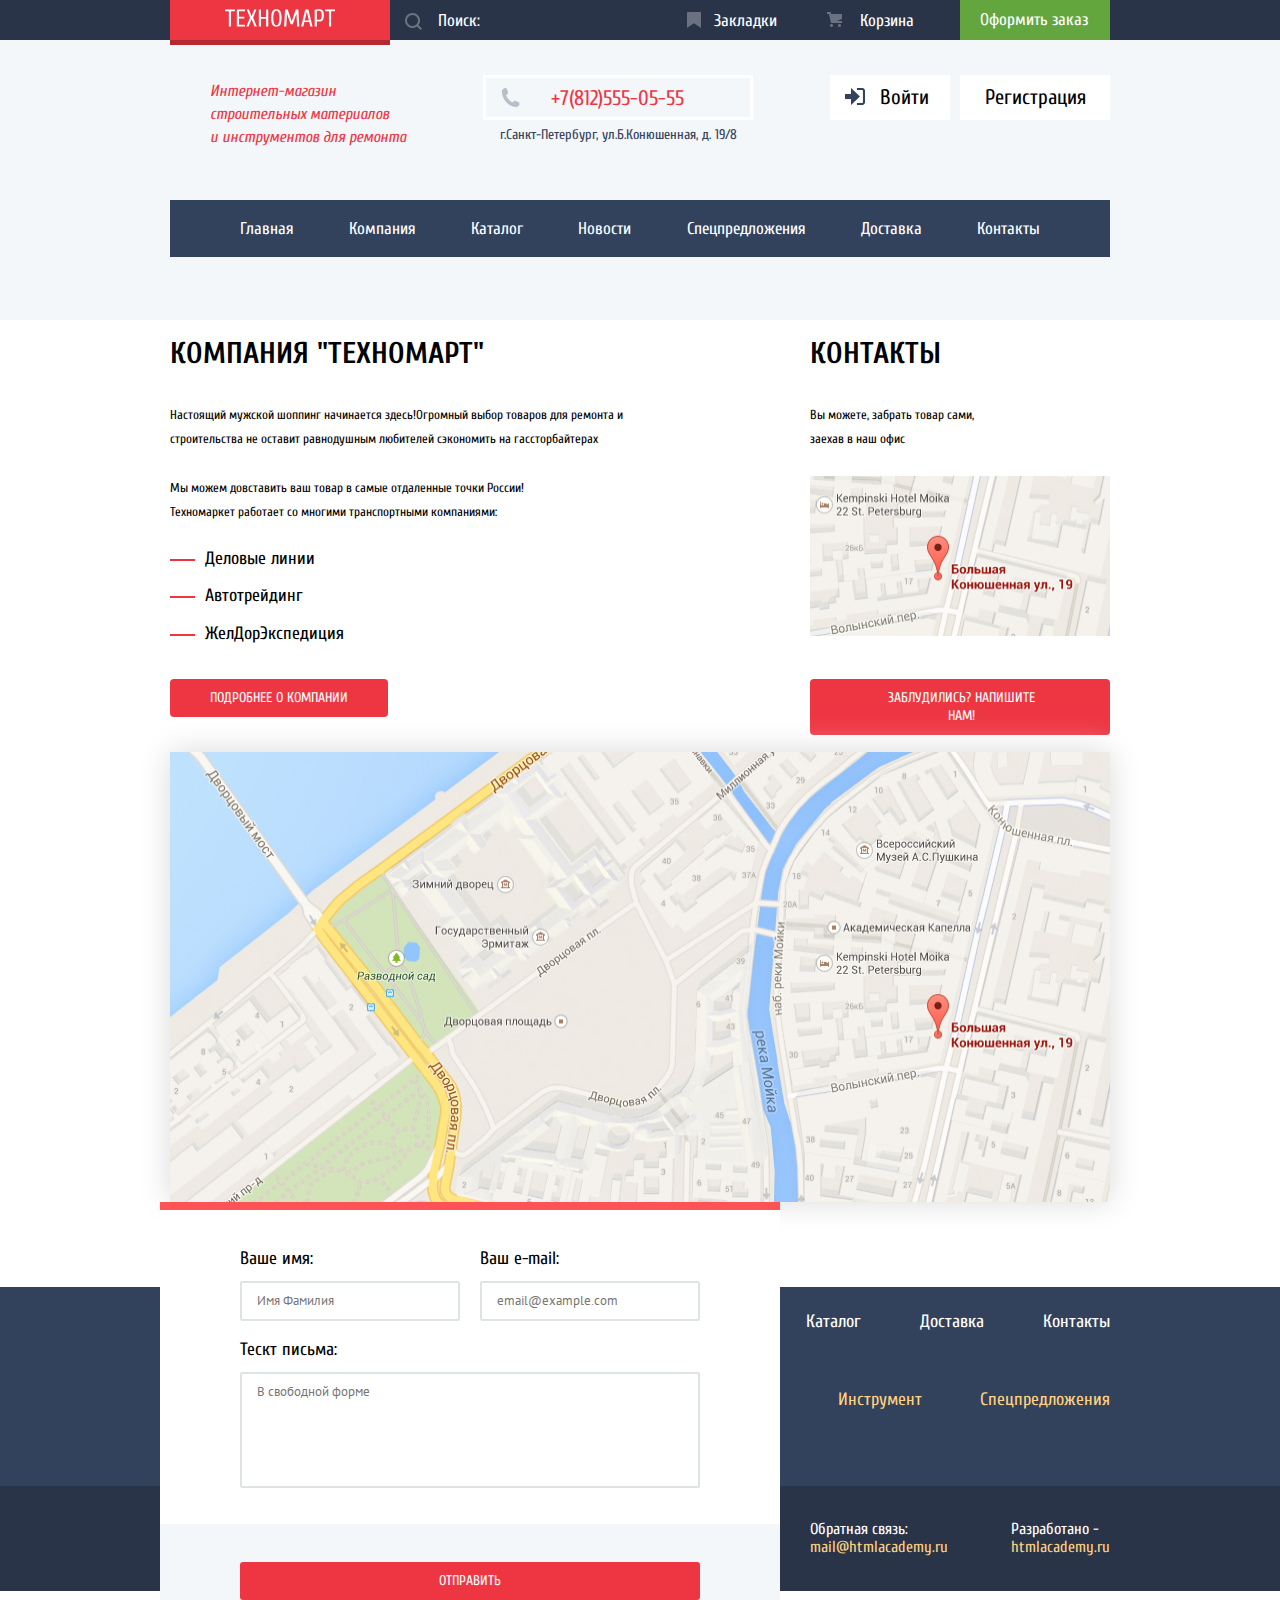
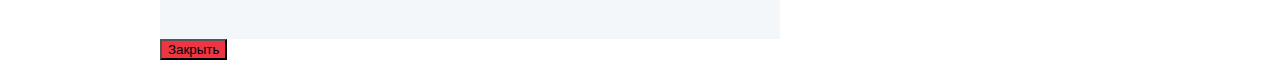
==== index.html @ 5f133a70 "выполнил HW#7" ====
<!DOCTYPE html>
<html lang="ru">
  <head>
    <meta charset="utf-8">
    <title>HTML Academy: Техномарт</title>
    <link href="https://fonts.googleapis.com/css?family=Cuprum:400,700&amp;subset=cyrillic" rel="stylesheet">
    <link href="https://fonts.googleapis.com/css?family=PT+Sans:400,700&amp;subset=cyrillic" rel="stylesheet">
    <link rel="stylesheet" href="css/style.css">
  </head>
  <body>
    <header class="main-header">
      <div class="main-panel-block">
      <div class="main-panel-container">
        <div class="logo-part">
            <a class="button button_logo" href="index.html">
                <img src="img/logo-technomart.svg" width="110" height="20" alt="Логотип"></a>
          <div class="main-search"><p class="search-main">Поиск:</p></div>
        </div>  
        
        <ul class="main-panel" >
          <li><div class="main-markers"><a class="markers-link" href="markers.html"> Закладки </a></div></li>
          <li ><div class="main-basket"> <a class="basket-link" href="basket.html"> Корзина </a></div></li>
          <li ><a class="button_order"  href="order.html"> Оформить заказ</a></li>
        </ul>
        </div>
      </div>
      <div class="container" style="border-bottom: 1px solid transparent;">
      <div class="main-info-block">
       <ul class="main-info">
        <li class="main-description">
          <p>
            Интернет-магазин<br>
            строительных материалов<br>
            и инструментов для ремонта
          </p>
        </li>
        <li class="contacts">
          <div class="phone">
            <a class="link-phone" href="tel:+7 (812) 555-05-55" >+7(812)555-05-55</a>
          </div>
          <p class="adress">
           г.Санкт-Петербург, ул.Б.Конюшенная, д. 19/8
          </p>
        </li>
        <li>
         <div class="user-action">
          <div class="login-icon"><a class="login-link" href="login.html">Войти</a></div>
          <div class="registration-icon"><a class="registration-link" href="registration.html">Регистрация</a></div>
         </div>  
        </li>
       </ul>
      </div>
      <nav class="main-navigation">
        <ul class="site-navigation">
          <li><a href="index.html">Главная</a></li>
          <li><a href="company.html">Компания</a></li>
          <li><a href="catalog.html">Каталог</a></li>
          <li><a href="news.html">Новости</a></li>
          <li><a href="offers.html">Спецпредложения</a></li>
          <li><a href="delivery.html">Доставка</a></li>
          <li><a href="contacts.html">Контакты</a></li>
        </ul>
     </nav>
    </div>
   </header>
    <main class="">
     <section class="container-about">
      <section class="aboutcompany">
        <h2 class="headline">Компания "Техномарт"</h2>
        <p class="description">Настоящий мужской шоппинг начинается здесь!Огромный выбор товаров для ремонта и строительства не оставит равнодушным любителей сэкономить на гассторбайтерах</p>
        <p class="description">Мы можем довставить ваш товар в самые отдаленные точки России!<br>
        Техномаркет работает со многими транспортными компаниями:</p>
        <ul class="company-list">
          <li>Деловые линии</li>
          <li>Автотрейдинг</li>
          <li>ЖелДорЭкспедиция</li>
        </ul>
        <a class="button button_more" href="company.html">Подробнее о компании</a>
      </section>
      <section class="office-adress">
        <h2 class="headline">Контакты</h2>
        <p class="description">Вы можете, забрать товар сами,<br>
        заехав в наш офис</p>
        <img width="300" height="160" src="img/map.jpg">
        <a class="button button_feedback" href="#"> Заблудились? Напишите нам!</a>
      </section>
    </section>
    <section class="modal-map">
      <div class="container shadow">
      <h2 class="visually-hidden">
        Как до нас добраться
      </h2>
      <p>
        <img width="940" height="450" src="img/mappopup.jpg" alt="Офис компании по адресу ул. Большая Конюшенная 19/8, Санкт-Петербург">
      </p>
      <button class="modal-close" type="button">
        Закрыть
      </button>
      </div>
    </section>
    <section class="modal-message container">
      <div class="container-modal">
        <h2 class="visually-hidden">
            Напишите письмо
          </h2>
     <form class="message-form" action="#" method="post">
      <p class="message-item">
        <label class="" for="user-name">Ваше имя:</label>
        <input class="user-name-input" id="user-name" type="text" name="name" placeholder="Имя Фамилия">
      </p>
      <p class="message-item">
        <label class="" for="user-mail">Ваш e-mail:</label>
        <input class="user-mail-input" id="user-mail" type="text" name="text" placeholder="email@example.com">
      </p>
      <p class="message-item-long" >
        <label class="" for="message-content">Тескт письма:</label>
        <input class="user-text-input" id="message-content" type="text" name="text" placeholder="В свободной форме">
      </p>
    </form>
    </div>
    <div class="message-sent">
      <button class="message-sent-button" type="submit">
        Отправить
      </button>
    </div>
      <button class="modal-close" type="button">
        Закрыть
      </button>
  </section>
    </main>
    <footer class="main-footer">
      <section class="links">
        <div class="container">
         <div class="links-top">
            <a class="button button_logo_footer" href="index.html">
                <img src="img/logo-technomart.svg" width="140" height="23" alt="Логотип"></a>
          
           <ul class="footer-navigation">
           <li><a href="company.html">Компания</a></li>
           <li><a href="news.html">Новости</a></li>
           <li><a href="catalog.html">Каталог</a></li>
           <li><a href="delivery.html">Доставка</a></li>
           <li><a href="contacts.html">Контакты</a></li>
           </ul>
         </div>
        <div class="links-bottom">
         <div class="footer-contacts">
            г. Санкт-Петербург, Б. Конюшенная, д. 19/8<br>
            +7(812)555-05-55 
         </div>
         <ul class="footer-navigation-yellow">
          <li><a href="materials.html">Материалы</a></li>
          <li><a href="equipment.html">Техника</a></li>
          <li><a href="tool.html">Инструмент</a></li>
          <li><a href="offers.html">Спецпредложения</a></li>
         </ul>
         </div>
       </div>
      </section>
      <div class="info">
       <div class="container-info">
        <p class="copyright">
        ©2010-2019 Компания "Техномаркет"<br>
        Все права защищены
        </p>
        <div class="footer-social">
         <ul>
            <li><a class="social-button" href="#"><span class="visually-hidden">Вконтакте</span><svg xmlns="http://www.w3.org/2000/svg" width="27" height="15" viewBox="0 0 26.14 14.91">
              <path d="M26 13.47l-.09-.17a13.55 13.55 0 0 0-2.6-3q-.87-.83-1.1-1.12A1 1 0 0 1 22 8a10.27 10.27 0 0 1 1.22-1.78l.88-1.16q2.35-3.13 2-4L26 .94a.8.8 0 0 0-.4-.22 2.14 2.14 0 0 0-.87 0h-3.92a.51.51 0 0 0-.27 0h-.3a.6.6 0 0 0-.15.14.93.93 0 0 0-.14.24 22.22 22.22 0 0 1-1.46 3.06q-.5.84-.93 1.46a7 7 0 0 1-.71.91 4.94 4.94 0 0 1-.52.47q-.23.18-.35.15l-.23-.05a.9.9 0 0 1-.31-.33 1.49 1.49 0 0 1-.16-.53v-.55-.65-.57-1.12-1-.75a3.14 3.14 0 0 0 0-.62 2.12 2.12 0 0 0-.14-.44.73.73 0 0 0-.28-.33 1.57 1.57 0 0 0-.46-.18A9 9 0 0 0 12.57 0a8.93 8.93 0 0 0-3.25.33 1.83 1.83 0 0 0-.52.41q-.25.3-.07.33a1.67 1.67 0 0 1 1.16.59l.08.16a2.6 2.6 0 0 1 .19.63 6.32 6.32 0 0 1 .12 1 10.59 10.59 0 0 1 0 1.7q-.07.71-.13 1.1a2.21 2.21 0 0 1-.18.64 2.69 2.69 0 0 1-.16.3l-.07.07a1 1 0 0 1-.37.07.86.86 0 0 1-.46-.19 3.27 3.27 0 0 1-.56-.52 7 7 0 0 1-.66-.93q-.37-.6-.76-1.42l-.22-.39q-.2-.38-.56-1.11t-.62-1.43A.9.9 0 0 0 5.2.9h-.07a.93.93 0 0 0-.22-.16A1.44 1.44 0 0 0 4.6.65L.87.68A1 1 0 0 0 .1.94L0 1a.44.44 0 0 0 0 .22 1.08 1.08 0 0 0 .08.37Q.9 3.53 1.86 5.31t1.66 2.87Q4.23 9.27 5 10.24t1 1.24l.37.41.34.33a8.06 8.06 0 0 0 1 .78 16.34 16.34 0 0 0 1.4.9 7.6 7.6 0 0 0 1.79.72 6.19 6.19 0 0 0 2 .22h1.57a1.08 1.08 0 0 0 .72-.3l.05-.07a.9.9 0 0 0 .1-.25 1.38 1.38 0 0 0 0-.37 4.48 4.48 0 0 1 .09-1.05 2.77 2.77 0 0 1 .23-.71 1.74 1.74 0 0 1 .29-.4 1.19 1.19 0 0 1 .23-.2h.11a.86.86 0 0 1 .77.21 4.52 4.52 0 0 1 .83.79q.39.47.93 1.05a6.41 6.41 0 0 0 1 .87l.27.16a3.31 3.31 0 0 0 .71.3 1.53 1.53 0 0 0 .76.07l3.48-.05a1.58 1.58 0 0 0 .8-.17.68.68 0 0 0 .34-.37 1.06 1.06 0 0 0 0-.46 1.71 1.71 0 0 0-.1-.36z" fill="#fff">
              </path>
            </svg></a></li>
            <li><a class="social-button" href="#"><span class="visually-hidden">Фейсбук</span>
              <svg xmlns="http://www.w3.org/2000/svg" width="19" height="22" viewBox="0 0 10.15 21.74">
                <path d="M3.34 1.12A4.77 4.77 0 0 1 6.53 0h3.61v3.81H7.81a1.07 1.07 0 0 0-1.09.83v2.55h3.42c-.08 1.23-.24 2.45-.41 3.67h-3v10.87H2.21V10.86H0V7.21h2.19V3.66a3.83 3.83 0 0 1 1.15-2.54z" fill="#fff">
                </path>
              </svg></a></li>
            <li><a class="social-button" href="#"><span class="visually-hidden">Инстаграм</span>
              <svg xmlns="http://www.w3.org/2000/svg" width="20" height="20" viewBox="0 0 20 20">
              <path d="M18 0H2a2 2 0 0 0-2 2v16a2 2 0 0 0 2 2h16a2 2 0 0 0 2-2V2a2 2 0 0 0-2-2zm-8 6a4 4 0 1 1-4 4 4 4 0 0 1 4-4zM2.5 18a.47.47 0 0 1-.5-.5V9h2.1a3.4 3.4 0 0 0-.1 1 6 6 0 1 0 12 0 3.4 3.4 0 0 0-.1-1H18v8.5a.47.47 0 0 1-.5.5zM18 4.5a.47.47 0 0 1-.5.5h-2a.47.47 0 0 1-.5-.5v-2a.47.47 0 0 1 .5-.5h2a.47.47 0 0 1 .5.5z" fill="#fff">
             </path>
              </svg></a></li>
         </ul>
        </div>
        <div class="footer-fedback">
        <p class="footer-developer">
        Обратная связь:<br> 
        <a class="message-link" href="https://mail@htmlacademy.ru"> mail@htmlacademy.ru</a>
        </p>
        <p class="footer-developer">
        Разработано -<br> 
        <a class="developer-link" href="https://htmlacademy.ru/intensive/htmlcss"> htmlacademy.ru</a>
        </p>
        </div>
      </div>
    </div>
   </footer>  
 </body>
</html>
---- css/style.css ----
body { 
  margin: 0;
  font-family: "Cuprum", Arial, sans-serif;
  font-size: 17px;
  line-height: 17px;
  }
a {
  text-decoration: none;
  color: white;
}
.visually-hidden:not(:focus):not(:active),
input[type="checkbox"].visually-hidden,
input[type="radio"].visually-hidden {
  position: absolute;
  width: 1px;
  height: 1px;
  margin: -1px;
  border: 0;
  padding: 0;
  white-space: nowrap;
  clip-path: inset(100%);
  clip: rect(0 0 0 0);
  overflow: hidden;
}
.main-header {
  background-color: #f4f7f9;
  min-height: 320px;
}
.main-header-catalog {
  background-color: #f2f6f8;
}
.main-panel-block {
  height: 40px;
}

.main-panel-container {
  width: 940px;
  margin: 0 auto;
  display: flex;
  flex-direction: row;
  justify-content: space-between;
  padding: 0px;
}
.logo-part {
  display: flex;
  flex-direction: row;
  justify-content: space-between;
  margin-top: 0px; 
  padding-top: 0px;
}
.main-panel {
  width: 460px;
  display: flex;
  flex-direction: row;
  justify-content: space-between; 
  align-items: center;
  margin-top: 0px; 
  margin-bottom: 0px;
}
.main-search {
  width: 100px;
  height: 40px;
  align-items: center;
  text-align: center;
  color: #ffffff;
  display: flex;
}
.search-main{
  padding-left: 48px;
  position: relative;
}
.search-main::before {
  content: "";
  position: absolute;
  top: 1px;
  left: 15px;
  width: 20px;
  height: 20px;
  background-image: url("../img/icon-search.png");
  background-repeat: no-repeat;
  background-position: 0 0;
  opacity: 0.3;
}
.search-main:hover::before{
  opacity: 1;
}
.search-main:focus::before{
  opacity: 0.5;
}
.main-markers {
  width: 150px;
}
.markers-link {
  vertical-align: middle;
  padding-left: 64px;
  color: #ffffff;
  position: relative;
}
.markers-link::before {
  content: "";
  position: absolute;
  top: 1px;
  left: 37px;
  width: 16px;
  height: 16px;
  background-image: url("../img/icon-bookmark.png");
  background-repeat: no-repeat;
  background-position: 0 0;
  opacity: 0.3;
}
.markers-link:hover::before{
  opacity: 1;
}
.markers-link:focus::before{
  opacity: 0.5;
}
.main-basket{
  width: 160px;
}
.basket-link {
  vertical-align: middle;
  color: #ffffff;
  padding-left: 60px;
  position: relative;
}
.basket-link::before{
  content: "";
  position: absolute;
  top: 1px;
  left: 27px;
  width: 19px;
  height: 19px;
  background-image: url("../img/basket-icon.png");
  background-repeat: no-repeat;
  background-position: 0 0;
  opacity: 0.3;
}
.basket-link:hover::before{
  opacity: 1;
}
.basket-link:focus::before{
  opacity: 0.5;
}
.container {
  width: 940px;
  margin: 0 auto;
 }
.container-about {
  width: 940px;
  margin: 0 auto;
  display: flex;
  flex-direction: row;
  justify-content: space-between;
}
.container-info {
  width: 940px;
  margin: 0 auto;
  display: flex;
  flex-direction: row;
  justify-content: space-between;
  align-items: center;
}
.footer-fedback {
  width: 300px;
  display: flex;
  flex-direction: row;
  justify-content: space-between;
}
.main-description {
  font-size: 16px;
  line-height: 23px;
  font-style: italic;
  color: #ee3644;
} 
.main-description p {
  margin-top: 5px;
  margin-bottom: 0px;
}
.phone {
  height: 39px;
  width: 264px;
  border: 3px solid #ffffff;
  margin: 0px;
  display: flex;
}
.link-phone {
  color: #ee3644;
  font-size: 21px;
  line-height: 21px;
  position: relative;
  padding-top: 10px;
  padding-left: 65px;
}
.link-phone::before {
  content: "";
  position: absolute;
  top: 10px;
  left: 15px;
  width: 20px;
  height: 20px;
  background-image: url("../img/icon-phone.png");
  background-repeat: no-repeat;
  background-position: 0 0;
  } 
.contacts {
  height: 70px;
  display: flex;
  flex-direction: column;
  justify-content: space-between; 
}
.adress {
  font-size: 14px;
  line-height: 21px;
  color: #32425c;
  margin: 0px;
  text-align: center;
}
.main-panel {
  list-style: none;
  padding-left: 0px;
  height: 40px;
}
.main-info-block {
  display: flex;
  height: 160px; 
}
.main-info {
  list-style: none;
  width: 940px;
  display: flex;
  flex-direction: row;
  margin-top: 35px;
  justify-content: space-between;
  align-items: flex-start;
  margin-bottom: 0px;
}
.user-action {
  width: 280px;
  display: flex;
  flex-direction: row;
  justify-content: space-between;
  align-items: center;
}
.login-icon {
  background-color: white;
  width: 120px;
  height: 45px;
  display: flex;
  align-items: center;
}
.login-link { 
  font-size: 21px;
  line-height: 21px;
  color: #000000;
  padding-left: 50px;
  position: relative;
}
.login-link::before {
  content: "";
  position: absolute;
  top: 1px;
  left: 15px;
  width: 23px;
  height: 20px;
  background-image: url("../img/icon-login.png");
  background-repeat: no-repeat;
  background-position: 0 0;
}
.login-link:hover::before{
  opacity: 1;
}
.login-link:focus::before{
  opacity: 0.3;
}
.registration-icon {
  background-color: white;
  width: 150px;
  height: 45px;
  display: flex;
}
.registration-link { 
  font-size: 21px;
  line-height: 21px;
  color: #000000;
  margin: auto;
}
.profile-icon {
  background-color: white;
  width: 300px;
  height: 45px;
  display: flex;
}
.profile-link { 
  font-size: 21px;
  line-height: 21px;
  color: #000000;
  padding-left: 46px;
  padding-top: 14px;
  padding-bottom: 16px;
  position: relative;
}
.profile-link::before {
  content: "";
  position: absolute;
  top: 15px;
  left: 14px;
  width: 20px;
  height: 18px;
  background-image: url("../img/icon-user.png");
  background-repeat: no-repeat;
  background-position: 0 0;
  opacity: 0.4;
}
.profile-link:hover::before{
  opacity: 1;
}
.profile-link:focus::before{
  opacity: 0.3;
}
.profile-link::after {
  content: "";
  position: absolute;
  top: 15px;
  left: 270px;
  width: 20px;
  height: 17px;
  background-image: url("../img/icon-logout.png");
  background-repeat: no-repeat;
  background-position: 0 0;
  opacity: 0.4;
}
.profile-link:hover::after{
  opacity: 1;
}
.profile-link:focus::after{
  opacity: 0.3;
}
.order-private {
  width: 245px;
  list-style: none;
  display: flex;
  flex-direction: row;
  justify-content: space-around;
  padding-left: 0px;
}
.mygoods-link { 
  font-size: 16px;
  line-height: 18px;
  color: #32425c;
  text-decoration: underline;
}
.mygoods-link:hover {
  color: #ee3643;
}
.mygoods-link:focus{
  color: #dde2e5;
}
.private {
  list-style: none;
}
.private-link { 
  font-size: 16px;
  line-height: 18px;
  color: #32425c;
  text-decoration: underline;
}
.private-link:hover {
  color: #ee3643;
}
.private-link:focus {
  color: #dde2e5;
}
.user-navigation {
  list-style: none;
  height: 70px;
  display: flex;
  flex-direction: column;
  justify-content: space-between;
} 
.main-navigation {
  width: 940px;
  margin: 0 auto;
}
.site-navigation {
  list-style: none;
  background-color: #32425c;
  display: flex;
  flex-direction: row;
  justify-content: space-between;
  padding-left: 50px;
  padding-right: 50px;
  align-items: center;
  margin-top: 0px;
  margin-bottom: 0px;
}
.site-navigation a {
  display: inline-block;
  padding: 20px;
}
.site-navigation a:hover {
  background-color: #293449;
}
.site-navigation a:focus {
  background-color: #1d2739;
}
.main-panel-block {
  background-color: #293449;
}
.aboutcompany {
  width: 540px;
}
.office-adress {
  width: 300px;
}
.button {
  margin:auto;
}
.main-footer {
  background-color: #32425c;
  color: #ffffff;
  margin-top: 85px;
}
.info {
  min-height: 105px;
  display: flex;
  flex-direction: row;
  justify-content: space-between;
  align-items: center;
}
.links-top {
  display: flex;
  flex-direction: row;
  justify-content: space-between;
  margin-bottom: 30px;
  align-items: center;
}
.links-bottom {
  display: flex;
  flex-direction: row;
  justify-content: space-between;
  min-height: 98px;
}
.footer-contacts {
  color: #ffffff;
  margin-top: 0px;
  margin-bottom: 0px;
  font-size: 18px;
  line-height: 24px;
}
.footer-navigation {
  width: 550px;
  font-size: 18px;
  line-height: 24px;
  display: flex;
  flex-direction: row;
  justify-content: space-between;
  margin: 0px;
  padding: 0px;
}
.footer-navigation-yellow {
  width: 525px;
  font-size: 18px;
  line-height: 24px;
  display: flex;
  flex-direction: row;
  justify-content: space-between;
  margin: 0px;
  padding: 0px;
}
.footer-navigation-yellow a {
  color: #ffd180;
}
.info {
  font-size: 16px;
  line-height: 18px;
  background-color: #293449;
}
.copyright{}
.footer-social ul {
  list-style: none;
  display: flex;
  flex-wrap: wrap;
  justify-content: space-between;
  width: 132px;
}
.social-button {
  display:flex;
  align-items: center;
  justify-content: center;
  width: 41px;
  height: 41px;
  border-radius: 50%;
  background-color: #212a3a;
}
.social-button:hover,
.social-button:focus {
  background-color:#ee3643;
}
.goods-list {
  list-style: none;
}
.headline {
  font-size: 30px;
  line-height: 18px;
  text-transform: uppercase;
}
.description {
  font-size: 13px;
  line-height: 24px;
  padding-right: 50px;
  margin-bottom: 25px;
  margin-top: 0px;
}
.headline {
  margin-bottom: 40px;
}
.company-list {
  height: 95px;
  font-size: 18px;
  line-height: 20px;
  font-family: "Cuprum", Arial, sans-serif;
  margin-top: 0px;
  margin-left: 0px;
  margin-bottom: 35px;
  display: flex;
  flex-direction: column;
  justify-content: space-between;
  padding-left: 0px;
}
.company-list li{
  padding-left: 35px;
  position: relative;
}
.company-list li::before {
  content: "";
  position: absolute;
  top: 10px;
  left: 0px;
  width: 25px;
  height: 2px;
  background-image: url("../img/hyphen.png");
  background-repeat: no-repeat;
  background-position: 0 0;
}
.message-link {
  color: #ffd180;
}
.developer-link {
  color: #ffd180;
}
.profile {
}
.puncher-name { 
  font-family: "PT Sans", Arial, sans-serif;
  font-size: 18px;
  font-weight: bold;
  line-height: 20px;
  color: #000000;
}
.old-list-item-price {
  font-family: "PT Sans", Arial, sans-serif;
  font-size: 17px;
  line-height: 18px;
  color: #999999;
}
.new-list-item-price {
  font-family: "PT Sans", Arial, sans-serif;
  font-size: 17px;
  line-height: 18px;
  color: #999999;
}
.breadcrumbs {
  font-family: "PT Sans", Arial, sans-serif;
  font-size: 13px;
  line-height: 18px;
  text-transform: uppercase;
  display: flex;
  justify-content: space-between;
  align-items: center;
  width: 360px;
  height: 60px;
  padding-left: 0px;
  margin-top: 0px;
  margin-bottom: 0px;
}
.breadcrumbs li {
  position: relative;
}
.breadcrumbs li::after {
  content: "";
  position: absolute;
  top: 2px;
  right: -20px;
  width: 8px;
  height: 12px;
  background-image: url("../img/icon-right-small.png");
  background-repeat: no-repeat;
  background-position: 0 0;
}
.breadcrumbs li:last-child::after {
  content: none;  
}
.breadcrumbs li:first-child{
 width: 15px;
 height: 15px;
 margin-right: 0px;
}
.home-page{
  font-size: 0px;
}
.home-page::before{
  content: "";
  position: absolute;
  top: 0px;
  left: 0px;
  width: 15px;
  height: 15px;
  background-image: url("../img/icon-home.png");
  background-repeat: no-repeat;
  background-position: 0 0;
}
.catalog-link {
  color: #000000;
}  

.tool-link,
.breadcrumbs-current {
  color: #000000;
}
.page-title {
  width: 910px;
  font-size: 30px;
  line-height: 30px;
  color: #32425c;
  background-color: #f2f6f8;
  text-transform: uppercase;
  margin-top: 0px;
  margin-bottom: 0px;
  padding-left: 30px;
  padding-top: 30px;
  padding-bottom: 30px;
}
.catalog-main {
  width: 940px;
  margin: 0 auto;
  display: flex;
  justify-content: space-between;
}
.filters {
  width: 220px;
}
.catalog-items {
  width: 700px;
  display: flex;
  flex-wrap: wrap;
  justify-content: space-between;
  margin: 20px auto;
}
.catalog-item {
  position: relative;
  display: inline-block;
  width: 218px;
  margin-right: 20px;
  margin-bottom: 20px;
  line-height: 20px;
  font-weight: bold;
  text-align: center;
  border: 1px solid #ccc;
}
.catalog-item:nth-child(3n) {
  margin-right: 0;
}
.catalog-items {
  font-size: 0;
}
.catalog-item {
  font-size: 16px;
}
.flag {
  position: absolute;
  top: -1px;
  right: -1px;
  width: 60px;
  height: 60px;
  text-indent: -1000px;
  overflow: hidden;
  z-index: 20;
}
.flag-new {
  background: url("../img/new_flag.png") no-repeat 0 0;
}
.actions {
  position: absolute;
  top: 0;
  left: 0;
  width: 218px;
  height: 88px;
  padding: 40px 0;
  background-color: rgba(255,255,255,0.9);
  z-index: 10;
}
.actions .buy,
.actions .bookmark {
  display: block;
  width: 129px;
  margin: 0 auto;
  margin-bottom: 7px;
  padding: 7px 0;
  background-color: #63a63e;
  border: 3px solid #63a63e;
  border-bottom-color: #367315;
  border-radius:3px;
  color: white;
  font-size: 14px;
  font-weight: normal;
  font-family: "Cuprum", sans-serif;
  line-height: 18px;
  text-decoration: none;
  text-transform: uppercase;
}
.actions .bookmark {
  color: #32425c;
  background: white;
  border-bottom-color: #63a63e;
}
.catalog-item .actions {
  display: none;
}
.catalog-item:hover .actions{
  display: block;
}
.image {
  width: 218px;
  height: 168px;
}
.image img {
  max-width: 100%;
}
.title {
  min-height: 40px;
  padding: 0 25px;
  margin-top: 10px;
  margin-bottom: 15px; 
  font-size: 18px; 
  font-family: "PT Sans",Arial, sans-serif;
  line-height: 20px; 
}
.discount {
  min-height: 20px;
  margin-top: 15px;
  margin-bottom: 10px;
  color: #999;
  text-decoration: line-through;
  font-size: 17px; 
  font-family: "PT Sans",Arial, sans-serif;
  line-height: 18px; 
}
.price {
  position: relative;
  width: 80px;
  margin: 10px auto;
  margin-bottom: 20px;
  padding: 10px 30px;
  color: white;
  background: #ee3643;
  border-radius: 3px;
  font-size: 17px; 
  font-family: "PT Sans",Arial, sans-serif;
  line-height: 18px; 
}
.price:after {
  content: "";
  position: absolute;
  top: 0;
  right: -20px;
  width: 0;
  height: 0;
  border: 19px solid white;
  border-left-color: #ee3643;
}
.list-item h3 {
  margin-top: 0px;
  margin-bottom: 0px;
}
.list-item p {
  margin-top: 0px;
  margin-bottom: 0px;
}
.list-item-new {
  width: 220px;
  height: 320px;
  border: 1px solid  #e5e5e5;
  margin-bottom: 20px;
  display: flex;
  flex-direction: column;
  justify-content: space-between;
  align-items: center;
}
.list-item-new h3 {
  margin-top: 0px;
  margin-bottom: 0px;
}
.list-item-new p {
  margin-top: 0px;
  margin-bottom: 0px;
}
.main-info, 
.user-action,
.site-navigation,
.footer-navigation,
.footer-navigation-yellow,
.footer-social-list,
.main-panel,
.profile-link,
.breadcrumbs li,
.company-list li {
  list-style: none;
}
.main-header-logo:hover {
  background-color:  #ca2c37;
}
.main-header-logo:focus {
  background-color:  #ba2732;
}
.user-action a:hover {
  color: #ee3643;
}
.user-action a:focus {
  color: #cacaca;
}
.footer-navigation a:hover {
  text-decoration: underline;
}
.footer-navigation a:focus {
  color: #98a0aa;
  text-decoration: none;
}
.footer-navigation-yellow a:hover {
  text-decoration: underline;
}
.footer-navigation-yellow a:focus {
  color: #ad956f;
  text-decoration: none;
}
.footer-developer a:hover {
  text-decoration: underline;
}
.footer-developer a:focus {
  color: #e53643;
  text-decoration: none;
}
.modal-message {
  width: 620px;
  height: 450px;
  position: absolute;
  background-color: #ffffff;
  border-top: solid 8px #ff5257;
  font-family: "Cuprum", Arial, sans-serif;
  font-size: 18px;
  line-height: 18px;
  margin-left: 160px;
}
.container-modal{
  width: 460px;
  margin: 0 auto;
  display:flex;
}
.message-form{
  display:flex;
  justify-content: space-between;
  flex-wrap: wrap;
}
.message-item{
  margin-top: 40px;
  margin-bottom: 20px;
}
.message-item-long{
  margin-top: 0px;
  margin-bottom: 36px;
}
.message-item label,
.message-item-long label {
  display: block;
  margin-bottom: 13px;
}
.message-item input,
.message-item-long input {
  box-sizing: border-box;
  padding-left: 15px;
  font-family: "PT Sans", Arial, sans-serif;
  font-size: 13px;
  line-height: 18px; 
  color: #dee3e4;
  border: solid 2px #dee3e4;
  border-radius: 2px;
}
.message-item input{
  width: 220px;
  padding-top: 9px;
  padding-bottom: 9px;
}
.message-item-long input{
  width: 460px;
  padding-top: 9px;
  padding-bottom: 85px;
}
.message-sent {
  background-color: #f4f7f9;
  height: 115px;
}
.message-sent-button {
  width: 460px;
  height: 38px; 
  background-color: #ee3643;
  border-radius: 3px;
  border: none;
  font-family: "Cuprum", Arial, sans-serif;
  font-size: 14px;
  line-height: 18px;
  text-transform: uppercase;
  color: #ffffff;
  padding: 0px;
  margin: 38px 80px 38px 80px;
}
.modal-close {
  background-color: #ee3643; 
}
.modal-notification {
  width: 620px;
  height: 280px;
  top: 410px;
  left: 290px;
  background-color: #ffffff;
  font-family: "Cuprum", Arial, sans-serif;
  position: absolute;
  border-top: solid 8px #ff5257;
  font-family: "Cuprum", Arial, sans-serif;
  font-size: 18px;
  line-height: 18px;
}
.notification-main {
  font-size: 30px;
  line-height: 30px;
  padding: 70px 125px 70px 175px;
  margin-top: 0px;
  margin-bottom: 0px;
}
.notification-main::before {
  content: "";
  position: absolute;
  top: 50px;
  left: 80px;
  width: 70px;
  height: 70px;
  background-image: url("../img/check-circle.png");
  background-repeat: no-repeat;
  background-position: 0 0;
}
.notification-panel {
  display:flex;
  justify-content: center;
  align-items: center;
  background-color: #f4f7f9;
}
.notification-list {
  list-style: none;
  display:flex;
  width: 460px;
  justify-content: space-between;
  padding-left: 0px;
  margin-top: 36px;
  margin-bottom: 36px;
}
.notification_list_order {
  width: 220px;
  display: inline-block;
  background-color: #ee3643;
  font-size: 14px;
  line-height: 18px;
  color: #ffffff;
  text-transform: uppercase;
  text-align: center;
  vertical-align: middle;
  border: none;
  border-radius: 2px;
  padding-top: 11px;
  padding-bottom: 11px;
}
.notification_list_continue {
  width: 220px;
  display: inline-block;
  background-color: #ffffff;
  font-size: 14px;
  line-height: 18px;
  color: #000000;
  text-transform: uppercase;
  text-align: center;
  vertical-align: middle;
  border-radius: 2px;
  border: none;
  padding-top: 11px;
  padding-bottom: 11px;
}

.modal-message {
  display:;
}
.modal-map .shadow {
  height: 450px;
  position: relative;
  box-shadow: 0 0 30px #dbdada;
  display:;
}
.modal-close{
  position: absolute;
}
.modal-notification {
  position: absolute;
}

.button {
  display: inline-block;
  text-align: center;
  color: #ffffff;
  vertical-align: middle;
  text-transform: uppercase;
  font-size: 14px;
  line-height: 18px;
  background-color: #ee3643;;
  border: none;
  border-radius: 4px;
}
.button_more{
  padding: 10px 40px;
}
.button_feedback{
  padding: 10px 60px 10px 63px;
  margin-top: 40px;
}
.button_order{
  display: inline-block;
  text-align: center;
  color: #ffffff;
  vertical-align: middle;
  font-size: 17px;
  line-height: 18px;
  border: none;
  background-color: #63a63e; 
  padding: 11px 22px 11px 20px;
}
.button_order:hover {
  background-color: #5fbb2d
}
.button_order:focus {
  background-color: #518534
}
.button_logo{
  padding: 8px 55px 7px 55px;
  border-radius: 0px;
  border-bottom: 5px solid #b52933;
}
.button_logo:hover {
  background-color:  #ca2c37;
  border-bottom: 5px solid #9a212a;
}
.button_logo:focus {
  background-color:  #ba2732;
  border-bottom: 5px solid #8e1e26;
}
.button_logo_footer{
  padding: 19px 40px;
  border-radius: 0px;
  margin-left: 0px;
  margin-right: 0px;
  border-bottom: 5px solid #9a212a;
}
.actions a{
  color: #000000;
}
.filters {
  width: 230px;
}
.filter fieldset {
  border: none;
  padding: 0;
  margin: 0;
  margin-bottom: 45px;
}
.filter fieldset:last-child{
  margin-bottom: 70px;
}
.filter legend {
  font-size: 17px;
  line-height: 30px;
  font-weight: bold;
  font-family: "PT Sans", Arial, sans-serif;
  margin-bottom: 18px;
}
.filter ul {
  list-style: none;
  padding: 0;
  margin: 0;
  margin-top: 0px;
  margin-bottom: 0px;
}
.filter-option {
  margin-bottom: 25px;
  padding-left: 35px;
  font-size: 15px;
  line-height: 20px;
  font-family: "PT Sans", Arial, sans-serif;
}
.filter-option label {
  position: relative;
  display: block;
}
.filter-input-checkbox +label::before {
  content: "";
  position: absolute;
  width: 27px;
  height: 23px;;
  left: -35px;
  top: -2px;
  background-image: url("../img/checkbox-off.png");
  background-repeat: no-repeat;
  background-position: 0 0;
}
.filter-input-checkbox:checked + label::before {
  content: "";
  top: -2px;
  left: -35px;
  position: absolute;
  width: 27px;
  height: 23px;
  background-image: url("../img/checkbox-on.png");
  background-repeat: no-repeat;
  background-position: 0 0;
}
.filter-input-radio + label::before {
  content: "";
  left: -35px;
  top: -2px;
  position: absolute;
  width: 15px;
  height: 15px;
  border: 4px solid #c5c5c5;
  border-radius: 50%;
}
.filter-input-radio:checked + label::after {
  content: "";
  position: absolute;
  width: 7px;
  height: 7px;
  background-color: #c5c5c5;
  top: 6px;
  left: -27px;
  border-radius: 50%;
}
.filter-button{
  display: inline-block;
  padding: 13px 40px 11px 40px;
  font-family: "PT Sans", Arial, sans-serif;
  font-size: 13px;
  line-height: 18px;
  text-align: center;
  color:  #000000;
  vertical-align: middle;
  text-transform: uppercase;
  margin-top: 30px;
  background-color: #ffffff;
  border: 2px solid #e5e5e5;
  border-radius: 5px;
}
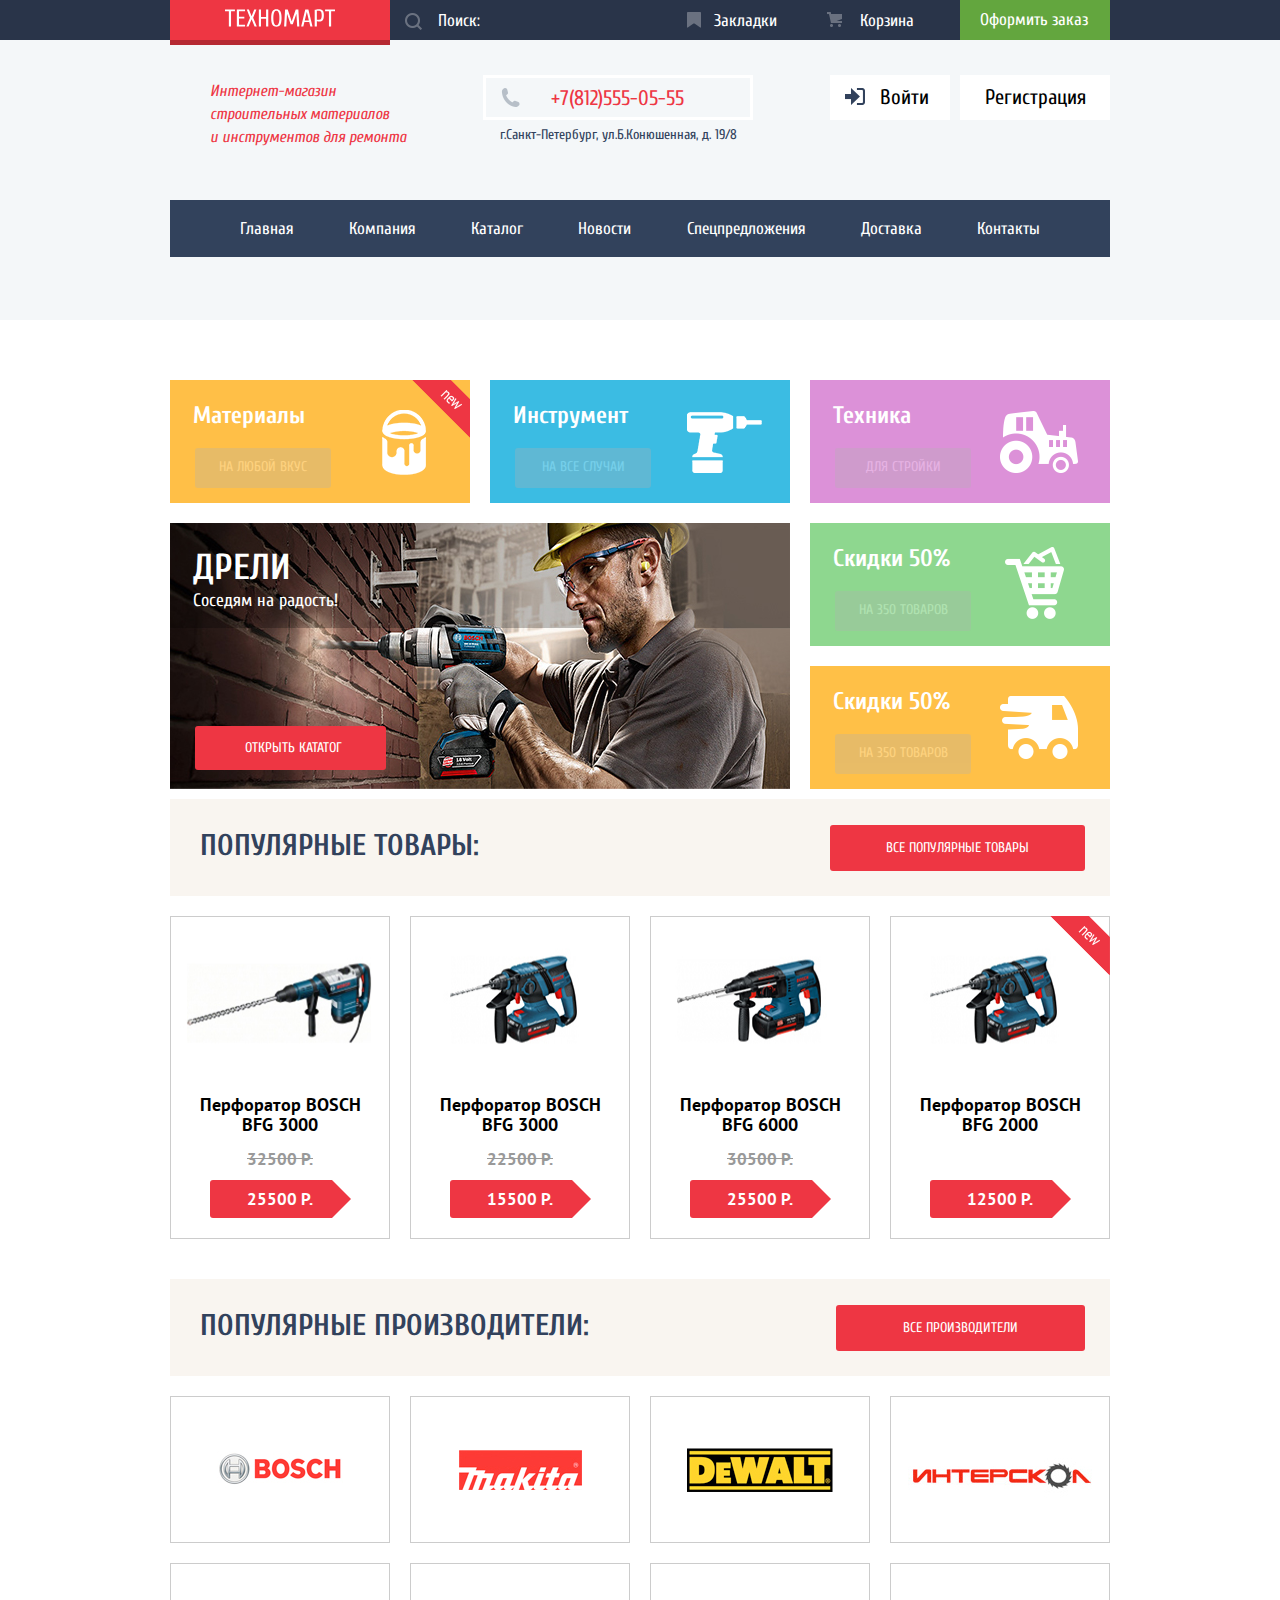
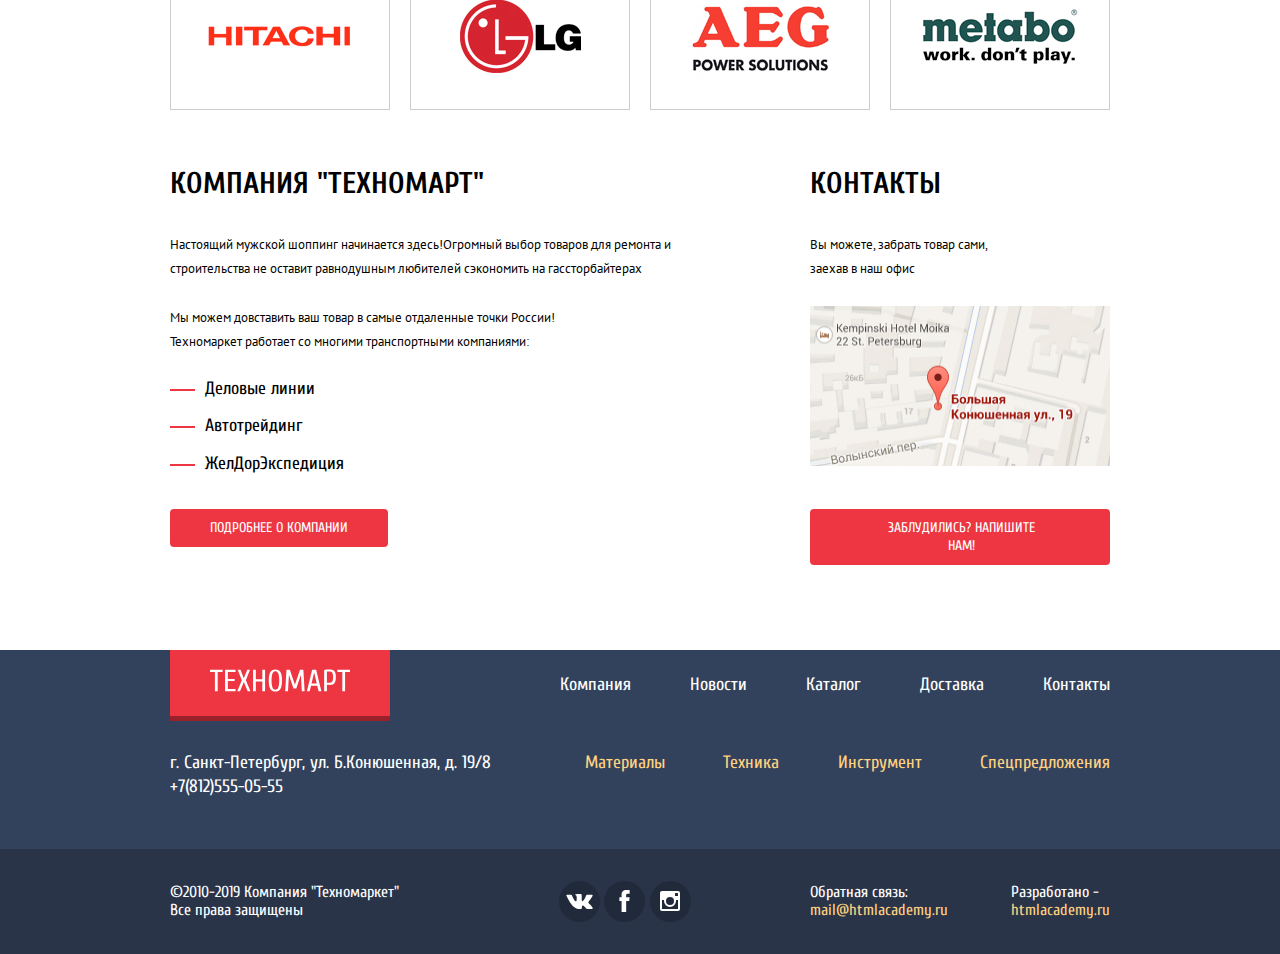
==== commit 5dc5f1a7: "проект к предзащите готов" ====
--- a/index.html
+++ b/index.html
@@ -63,7 +63,114 @@
      </nav>
     </div>
    </header>
-    <main class="">
+    <main>
+     <section class="container shop-offer">
+       <div class="top-offers">
+          <div class="offer-item materials ">
+              <div class="flag-offer flag-new">новинка</div>
+            <p>Материалы</p> 
+            <a class="button_offer" href="materials.html">На любой вкус</a>
+          </div>
+          <div class="offer-item tools">
+            <p>Инструмент</p> 
+            <a class="button_offer" href="tools.html">На все случаи</a>
+          </div>
+          <div class="offer-item equipment">
+            <p>Техника</p> 
+            <a class="button_offer" href="equipment.html">Для стройки</a>
+          </div>
+       </div>
+       <div class="bottom-offers">
+        <div class="part-left">
+          <h1 class="slider-name">Дрели</h1>
+          <p class="slider-description">Соседям на радость!</p>
+          <a class="button_slider" href="catalog.html">Открыть кататог</a>
+        </div>
+        <div class="part-right">
+         <div class="offer-item sales">
+          <p>Скидки 50%</p> 
+          <a class="button_offer" href="sales.html">На 350 товаров</a>
+         </div>
+         <div class="offer-item delivery">
+            <p>Скидки 50%</p> 
+            <a class="button_offer" href="sales.html">На 350 товаров</a>
+         </div>
+        </div>
+      </div>
+     </section>
+     <section class=" container popular-goods">
+      <div class="title-block">
+        <h1 class="title-name">ПОПУЛЯРНЫЕ ТОВАРЫ:</h1>
+        <a class="button_popular" href="popular.html">Все популярные товары</a>
+      </div>
+      <div class="popular-items">
+        <div class="popular-item">
+          <div class="actions">
+                  <a class="buy" href="#" >Купить</a>
+                  <a class="bookmark" href="#" >В закладки</a>
+          </div>
+          <div class="image"><img width="218" height="168" src="img/Perforator_1.jpg"></div>
+          <div class="title">Перфоратор BOSCH BFG 3000</div>
+          <div class="discount">32500 Р.</div>
+          <div class="price">25500 Р.</div>
+        </div>
+        <div class="popular-item">
+            <div class="actions">
+                <a class="buy" href="#" >Купить</a>
+                <a class="bookmark" href="#" >В закладки</a>
+            </div>
+            <div class="image"><img width="218" height="168" src="img/Perforator_2.jpg"></div>
+            <div class="title">Перфоратор BOSCH BFG 3000</div>
+            <div class="discount">22500 Р.</div>
+            <div class="price">15500 Р.</div>
+        </div>
+        <div class="popular-item">
+            <div class="actions">
+                <a class="buy" href="#" >Купить</a>
+                <a class="bookmark" href="#" class="bookmark">В закладки</a>
+            </div>
+            <div class="image"><img width="218" height="168" src="img/Perforator_3.jpg"></div>
+            <div class="title">Перфоратор BOSCH BFG 6000</div>
+            <div class="discount">30500 Р.</div>
+            <div class="price">25500 Р.</div>
+        </div>
+        <div class="popular-item">
+            <div class="flag flag-new">новинка</div>
+            <div class="actions">
+                <a class="buy" href="#" >Купить</a>
+                <a class="bookmark" href="#">В закладки</a>
+            </div>
+            <div class="image"><img width="218" height="168" src="img/Perforator_4.jpg"></div>
+            <div class="title">Перфоратор BOSCH BFG 2000</div>
+            <div class="discount"></div>
+            <div class="price">12500 Р.</div>
+        </div>
+      </div>
+     </section>
+     <section class="container popular-producers">
+        <div class="title-block">
+            <h1 class="title-name">ПОПУЛЯРНЫЕ ПРОИЗВОДИТЕЛИ:</h1>
+            <a class="button_popular" href="popular.html">Все производители</a>
+        </div>
+        <div class="popular-list">
+          <a class="popular-producer" href="#"> 
+             <img width="126" height="37" src="img/bosch.jpg"></a>
+          <a class="popular-producer" href="#">
+             <img width="123" height="40" src="img/Makita.jpg"></a>
+          <a class="popular-producer" href="#"> 
+            <img width="146" height="44" src="img/DeWALT.jpg"></a>
+          <a class="popular-producer" href="#">
+            <img width="200" height="88" src="img/Интерскол.jpg"></a>
+          <a class="popular-producer" href="#">
+            <img width="169" height="31" src="img/Hitachi.jpg"></a>
+          <a class="popular-producer" href="#">
+            <img width="121" height="73" src="img/LG.jpg"></a>
+          <a class="popular-producer" href="#">
+            <img width="151" height="96" src="img/AEG.jpg"></a>
+          <a class="popular-producer" href="#">
+            <img width="204" height="69" src="img/Metabo.jpg"></a>
+        </div>
+     </section>
      <section class="container-about">
       <section class="aboutcompany">
         <h2 class="headline">Компания "Техномарт"</h2>
@@ -81,52 +188,11 @@
         <h2 class="headline">Контакты</h2>
         <p class="description">Вы можете, забрать товар сами,<br>
         заехав в наш офис</p>
-        <img width="300" height="160" src="img/map.jpg">
+        <a class="popup_map" href="#"><img width="300" height="160" src="img/map.jpg"></a>
         <a class="button button_feedback" href="#"> Заблудились? Напишите нам!</a>
       </section>
     </section>
-    <section class="modal-map">
-      <div class="container shadow">
-      <h2 class="visually-hidden">
-        Как до нас добраться
-      </h2>
-      <p>
-        <img width="940" height="450" src="img/mappopup.jpg" alt="Офис компании по адресу ул. Большая Конюшенная 19/8, Санкт-Петербург">
-      </p>
-      <button class="modal-close" type="button">
-        Закрыть
-      </button>
-      </div>
-    </section>
-    <section class="modal-message container">
-      <div class="container-modal">
-        <h2 class="visually-hidden">
-            Напишите письмо
-          </h2>
-     <form class="message-form" action="#" method="post">
-      <p class="message-item">
-        <label class="" for="user-name">Ваше имя:</label>
-        <input class="user-name-input" id="user-name" type="text" name="name" placeholder="Имя Фамилия">
-      </p>
-      <p class="message-item">
-        <label class="" for="user-mail">Ваш e-mail:</label>
-        <input class="user-mail-input" id="user-mail" type="text" name="text" placeholder="email@example.com">
-      </p>
-      <p class="message-item-long" >
-        <label class="" for="message-content">Тескт письма:</label>
-        <input class="user-text-input" id="message-content" type="text" name="text" placeholder="В свободной форме">
-      </p>
-    </form>
-    </div>
-    <div class="message-sent">
-      <button class="message-sent-button" type="submit">
-        Отправить
-      </button>
-    </div>
-      <button class="modal-close" type="button">
-        Закрыть
-      </button>
-  </section>
+   
     </main>
     <footer class="main-footer">
       <section class="links">
@@ -145,7 +211,7 @@
          </div>
         <div class="links-bottom">
          <div class="footer-contacts">
-            г. Санкт-Петербург, Б. Конюшенная, д. 19/8<br>
+            г. Санкт-Петербург, ул. Б.Конюшенная, д. 19/8<br>
             +7(812)555-05-55 
          </div>
          <ul class="footer-navigation-yellow">
@@ -194,6 +260,77 @@
       </div>
     </div>
    </footer>  
+   <section class=" modal modal-map">
+      <div class="container">
+      <h2 class="visually-hidden">
+        Как до нас добраться
+      </h2>
+      <!--<iframe src="https://www.google.com/maps/embed?pb=!1m18!1m12!1m3!1d1998.6037999040354!2d30.322010416394033!3d59.938716271971415!2m3!1f0!2f0!3f0!3m2!1i1024!2i768!4f13.1!3m3!1m2!1s0x4696310fca5ba729%3A0xea9c53d4493c879f!2sBolshaya+Konyushennaya+ul.%2C+19%2C+Sankt-Peterburg%2C+Russia%2C+191186!5e0!3m2!1sen!2s!4v1441888483426" width="940" height="450" allowfullscreen></iframe>-->
+      <p>
+        <img width="940" height="450" src="img/mappopup.jpg" alt="Офис компании по адресу ул. Большая Конюшенная 19/8, Санкт-Петербург">
+      </p>
+      <button class="modal-close" type="button">
+        Закрыть
+      </button>
+      </div>
+    </section>
+    <section class=" modal modal-message ">
+        <div class="container-modal">
+        <h2 class="visually-hidden">
+            Напишите письмо
+          </h2>
+     <form class="message-form" action="#" method="post">
+      <p class="message-item">
+        <label class="" for="user-name">Ваше имя:</label>
+        <input class="user-name-input" id="user-name" type="text" name="name" placeholder="Имя Фамилия">
+      </p>
+      <p class="message-item">
+        <label class="" for="user-mail">Ваш e-mail:</label>
+        <input class="user-mail-input" id="user-mail" type="text" name="mail" placeholder="email@example.com">
+      </p>
+      <p class="message-item-long" >
+        <label class="" for="message-content">Тескт письма:</label>
+        <input class="user-text-input" id="message-content" type="text" name="text" placeholder="В свободной форме">
+      </p>
+    </form>
+    </div>
+    <div class="message-sent">
+      <button class="message-sent-button" type="submit">
+        Отправить
+      </button>
+    </div>
+      <button class="modal-close" type="button">Закрыть</button>
+  </section>
+  <script>
+    var link = document.querySelector(".button_feedback");
+    var popup_message = document.querySelector(".modal-message");
+    var close = popup_message.querySelector(".modal-close");
+    var user_name = popup_message.querySelector("[name=name]");
+
+    link.addEventListener("click", function (evt) {
+      evt.preventDefault();
+      popup_message.classList.add("modal-show");
+      user_name.focus();
+    });
+    close.addEventListener("click", function (evt) {
+    evt.preventDefault();
+    popup_message.classList.remove("modal-show");
+    });
+    var mapLink = document.querySelector(".popup_map");
+    var mapPopup = document.querySelector(".modal-map");
+    var mapClose = mapPopup.querySelector(".modal-close");
+
+    mapLink.addEventListener("click", function (evt) {
+     evt.preventDefault();
+     mapPopup.classList.add("modal-show");
+  });
+
+    mapClose.addEventListener("click", function (evt) {
+     evt.preventDefault();
+     mapPopup.classList.remove("modal-show");
+  });
+
+  </script>
  </body>
 </html>
 
--- a/css/style.css
+++ b/css/style.css
@@ -3,7 +3,7 @@
   font-family: "Cuprum", Arial, sans-serif;
   font-size: 17px;
   line-height: 17px;
-  }
+}
 a {
   text-decoration: none;
   color: white;
@@ -32,7 +32,6 @@
 .main-panel-block {
   height: 40px;
 }
-
 .main-panel-container {
   width: 940px;
   margin: 0 auto;
@@ -145,6 +144,208 @@
   width: 940px;
   margin: 0 auto;
  }
+.popular-goods{
+}
+.shop-offer{
+  margin-top: 60px;
+
+}
+.top-offers {
+  display: flex;
+  justify-content: space-between;
+  margin-bottom: 20px
+}
+.bottom-offers {
+  display: flex;
+  justify-content: space-between;
+}
+.part-right {
+  display: flex;
+  flex-direction: column;
+  justify-content: space-between;
+  height: 266px;
+}
+.part-left {
+  width: 620px;
+  height: 266px;
+  background-image: url("../img/slider-1.jpg");
+  background-repeat: no-repeat;
+  
+}
+.slider-name {
+  color: #ffffff;
+  font-size: 36px;
+  line-height: 36px;
+  font-weight: bold;
+  text-transform: uppercase;
+  margin-top: 27px;
+  margin-left: 23px;
+  margin-bottom: 0px;
+}
+.slider-description {
+  color: #ffffff;
+  font-size: 18px;
+  line-height: 24px;
+  margin-left: 23px;
+  margin-top: 3px;
+  padding: 0px;
+  font-weight: normal;
+}
+.bottom-ofers{
+  display: flex;
+  justify-content: space-between;
+  margin-bottom: 20px;
+}
+.top-offers p {
+  color: #ffffff;
+  font-size: 24px;
+  line-height: 30px;
+  font-weight: bold;
+  margin-bottom: 0px;
+  margin-left: 23px;
+  margin-top: 21px;
+}
+.part-right p{
+  color: #ffffff;
+  font-size: 24px;
+  line-height: 30px;
+  font-weight: bold;
+  margin-bottom: 0px;
+  margin-left: 23px;
+  margin-top: 0px;
+  padding-top: 21px;
+}
+.button_offer {
+  width: 136px;
+  margin-left: 25px;
+  margin-top: 17px;
+  display: inline-block;
+  text-align: center;
+  padding-top: 10px;
+  padding-bottom: 12px;
+  color: #ffffff;
+  text-transform: uppercase;
+  font-size: 14px;
+  line-height: 18px;
+  background-color: #b2b2b2;
+  border: none;
+  border-radius: 3px;
+  opacity:0.3;
+}
+.button_offer:hover {
+  opacity:0.5;
+} 
+.button_offer:focus {
+  opacity:1;
+} 
+.flag-offer {
+  position: absolute;
+  top: 0px;
+  right: 0px;
+  width: 58px;
+  height: 58px;
+  text-indent: -1000px;
+  overflow: hidden;
+  z-index: 3;
+}
+
+.offer-item{
+  width: 300px;
+  height: 123px;
+  position: relative;
+}
+.materials {
+  background-color: #ffbf47;
+  background-image: url("../img/can.png");
+  background-repeat: no-repeat;
+  background-position: 212px 30px;
+}
+.tools {
+  background-color: #3bbce3;
+  background-image: url("../img/tool.png");
+  background-repeat: no-repeat;
+  background-position: 197px 32px;
+}
+.equipment {
+  background-color: #dc91d8;
+  background-image: url("../img/equipment.png");
+  background-repeat: no-repeat;
+  background-position: 190px 31px;
+}
+.sales {
+  background-color: #8ed78f;
+  background-image: url("../img/sales.png");
+  background-repeat: no-repeat;
+  background-position: 195px 24px;
+}
+.delivery {
+  background-color: #ffc047;
+  background-image: url("../img/delivery.png");
+  background-repeat: no-repeat;
+  background-position: 190px 30px;
+}
+.title-block{
+  background-color: #f9f5f0;
+  display: flex;
+  justify-content: space-between;
+  align-items: center;
+  margin-top: 10px;
+}
+.title-name{
+  font-size: 30px;
+  line-height: 30px;
+  color: #32425c;
+  padding-left: 30px;
+  padding-top: 32px;
+  padding-bottom: 35px;
+  margin: 0px;
+ }
+.button_popular {
+  padding: 14px 56px 14px 56px ;
+  margin-right: 25px;
+  display: inline-block;
+  text-align: center;
+  color: #ffffff;
+  text-transform: uppercase;
+  font-size: 14px;
+  line-height: 18px;
+  background-color: #ee3643;;
+  border: none;
+  border-radius: 3px;
+}
+.button_slider {
+  padding: 13px 44px 13px 50px ;
+  margin-left: 25px;
+  margin-top: 95px;
+  display: inline-block;
+  text-align: center;
+  color: #ffffff;
+  text-transform: uppercase;
+  font-size: 14px;
+  line-height: 18px;
+  background-color: #ee3643;;
+  border: none;
+  border-radius: 3px;
+}
+.popular-producers .button_popular {
+  padding-left: 67px;
+  padding-right: 67px;
+}
+.popular-items{
+  width: 940px;
+  display: flex;
+  flex-wrap: wrap;
+  justify-content: space-between;
+  margin: 20px auto;
+}
+.popular-list {
+  width: 940px;
+  display: flex;
+  flex-wrap: wrap;
+  justify-content: space-between;
+  margin: 20px auto;
+}
+
 .container-about {
   width: 940px;
   margin: 0 auto;
@@ -317,11 +518,15 @@
 .profile-link:focus::before{
   opacity: 0.3;
 }
-.profile-link::after {
-  content: "";
-  position: absolute;
-  top: 15px;
-  left: 270px;
+.logout{
+  position: relative;
+  font-size: 0px;
+}
+.logout::after {
+  content: "";
+  position: absolute;
+  top: 16px;
+  left: 35px;
   width: 20px;
   height: 17px;
   background-image: url("../img/icon-logout.png");
@@ -329,10 +534,10 @@
   background-position: 0 0;
   opacity: 0.4;
 }
-.profile-link:hover::after{
+.logout:hover::after{
   opacity: 1;
 }
-.profile-link:focus::after{
+.logout:focus::after{
   opacity: 0.3;
 }
 .order-private {
@@ -402,6 +607,7 @@
 }
 .site-navigation a:focus {
   background-color: #1d2739;
+  color: #9b9da2;
 }
 .main-panel-block {
   background-color: #293449;
@@ -505,9 +711,10 @@
   text-transform: uppercase;
 }
 .description {
+  font-family: "PT Sans", Arial, sans-serif;
   font-size: 13px;
   line-height: 24px;
-  padding-right: 50px;
+  padding-right: 0px;
   margin-bottom: 25px;
   margin-top: 0px;
 }
@@ -518,7 +725,6 @@
   height: 95px;
   font-size: 18px;
   line-height: 20px;
-  font-family: "Cuprum", Arial, sans-serif;
   margin-top: 0px;
   margin-left: 0px;
   margin-bottom: 35px;
@@ -622,7 +828,6 @@
 .catalog-link {
   color: #000000;
 }  
-
 .tool-link,
 .breadcrumbs-current {
   color: #000000;
@@ -656,7 +861,7 @@
   justify-content: space-between;
   margin: 20px auto;
 }
-.catalog-item {
+.catalog-item, .popular-item {
   position: relative;
   display: inline-block;
   width: 218px;
@@ -667,7 +872,25 @@
   text-align: center;
   border: 1px solid #ccc;
 }
+.popular-producer {
+  position: relative;
+  display: flex;
+  width: 218px;
+  height: 145px;
+  margin-right: 20px;
+  margin-bottom: 20px;
+  border: 1px solid #ccc;
+  align-items: center;
+  justify-content: center;
+}
+
 .catalog-item:nth-child(3n) {
+  margin-right: 0;
+}
+.popular-item:nth-child(4n) {
+  margin-right: 0;
+}
+.popular-producer:nth-child(4n)  {
   margin-right: 0;
 }
 .catalog-items {
@@ -684,7 +907,7 @@
   height: 60px;
   text-indent: -1000px;
   overflow: hidden;
-  z-index: 20;
+  z-index: 3;
 }
 .flag-new {
   background: url("../img/new_flag.png") no-repeat 0 0;
@@ -697,7 +920,7 @@
   height: 88px;
   padding: 40px 0;
   background-color: rgba(255,255,255,0.9);
-  z-index: 10;
+  z-index: 2;
 }
 .actions .buy,
 .actions .bookmark {
@@ -713,21 +936,67 @@
   color: white;
   font-size: 14px;
   font-weight: normal;
-  font-family: "Cuprum", sans-serif;
   line-height: 18px;
   text-decoration: none;
   text-transform: uppercase;
+}
+.actions .buy:hover {
+  background-color: #5fbb2d;
+  border: 3px solid #5fbb2d;
+  border-bottom-color: #367315;
+  }
+.actions .buy:focus {
+  background-color: #518534;
+  border: 3px solid #518534;
+  border-bottom-color: #518534;
+}
+.actions .buy {
+  position: relative;
+}
+.actions .buy::before { 
+  content: "";
+  position: absolute;
+  top: 8px;
+  left: 12px;
+  width: 21px;
+  height: 21px;
+  background-image: url("../img/basket-icon.png");
+  background-repeat: no-repeat;
+  background-position: 0 0;
+  opacity: 0.3;
+}
+.actions .buy:hover::before {
+  opacity: 1;
+}
+.actions .buy:focus::before {
+  opacity: 1;
 }
 .actions .bookmark {
   color: #32425c;
   background: white;
   border-bottom-color: #63a63e;
 }
-.catalog-item .actions {
+.actions .bookmark:hover {
+  color: #32425c;
+  border: 3px solid #32425c;
+}
+.actions .bookmark:focus {
+  color: #d0d2d6;
+  border: 3px solid #d0d2d6;
+}
+.catalog-item .actions,
+.popular-item .actions {
   display: none;
 }
-.catalog-item:hover .actions{
+.catalog-item:hover .actions,
+.popular-item:hover .actions {
   display: block;
+}
+.catalog-item:hover{
+  box-shadow: 0 10px 40px rgba(0, 0, 0, 0.7);
+}
+.popular-item:hover{
+  box-shadow: 0 10px 40px rgba(0, 0, 0, 0.7);
 }
 .image {
   width: 218px;
@@ -849,32 +1118,97 @@
   color: #e53643;
   text-decoration: none;
 }
+.modal { 
+  position: fixed;
+  box-shadow: 0 16px 40px rgba(0, 0, 0, 0.7);
+  z-index: 2;
+}
 .modal-message {
   width: 620px;
-  height: 450px;
-  position: absolute;
+  top: 120px;
+  left: 50%;
+  margin-left: -310px;
   background-color: #ffffff;
   border-top: solid 8px #ff5257;
-  font-family: "Cuprum", Arial, sans-serif;
   font-size: 18px;
   line-height: 18px;
-  margin-left: 160px;
-}
-.container-modal{
+  display: none;
+}
+.modal-notification {
+  width: 620px;
+  height: 280px;
+  top: 120px;
+  left: 50%;
+  left: 310px;
+  background-color: #ffffff;
+  border-top: solid 8px #ff5257;
+  font-size: 18px;
+  line-height: 18px;
+  display: none;
+}
+.modal-map {
+  width: 940px;
+  height: 450px;
+  top: 50%;
+  left: 50%;
+  margin-top: -225px;
+  margin-left: -470px;
+  display: none;
+}
+/*.modal-map iframe {
+  position: relative;
+  z-index: 2;
+  border: none;
+}*/
+.modal-map p {
+  margin-top: 0px;
+  margin-bottom: 0px;
+}
+.modal-show {
+  display: block;
+}
+.modal-close {
+  position: absolute;
+  top: 8px;
+  right: 8px;
+  width: 22px;
+  height: 22px;
+  font-size: 0;
+  border: 0;
+  cursor: pointer;
+  background-color: transparent; 
+}
+.modal-close::before,
+.modal-close::after {
+  content: "";
+  position: absolute;
+  top: 9px;
+  right: 0px;
+  width: 22px;
+  height: 3px;
+  background-color: #ee3643;
+}
+.modal-close::before {
+  transform: rotate(45deg);
+}
+.modal-close::after {
+  transform: rotate(-45deg);
+}
+.container-modal {
   width: 460px;
   margin: 0 auto;
   display:flex;
 }
-.message-form{
+.message-form { 
   display:flex;
   justify-content: space-between;
   flex-wrap: wrap;
 }
-.message-item{
+.message-item {
   margin-top: 40px;
   margin-bottom: 20px;
 }
-.message-item-long{
+.message-item-long {
   margin-top: 0px;
   margin-bottom: 36px;
 }
@@ -894,19 +1228,19 @@
   border: solid 2px #dee3e4;
   border-radius: 2px;
 }
-.message-item input{
+.message-item input {
   width: 220px;
   padding-top: 9px;
   padding-bottom: 9px;
 }
-.message-item-long input{
+.message-item-long input {
   width: 460px;
   padding-top: 9px;
   padding-bottom: 85px;
 }
 .message-sent {
   background-color: #f4f7f9;
-  height: 115px;
+  height: 110px;
 }
 .message-sent-button {
   width: 460px;
@@ -914,29 +1248,12 @@
   background-color: #ee3643;
   border-radius: 3px;
   border: none;
-  font-family: "Cuprum", Arial, sans-serif;
   font-size: 14px;
   line-height: 18px;
   text-transform: uppercase;
   color: #ffffff;
   padding: 0px;
   margin: 38px 80px 38px 80px;
-}
-.modal-close {
-  background-color: #ee3643; 
-}
-.modal-notification {
-  width: 620px;
-  height: 280px;
-  top: 410px;
-  left: 290px;
-  background-color: #ffffff;
-  font-family: "Cuprum", Arial, sans-serif;
-  position: absolute;
-  border-top: solid 8px #ff5257;
-  font-family: "Cuprum", Arial, sans-serif;
-  font-size: 18px;
-  line-height: 18px;
 }
 .notification-main {
   font-size: 30px;
@@ -1001,23 +1318,9 @@
   padding-top: 11px;
   padding-bottom: 11px;
 }
-
-.modal-message {
-  display:;
-}
-.modal-map .shadow {
-  height: 450px;
-  position: relative;
-  box-shadow: 0 0 30px #dbdada;
-  display:;
-}
-.modal-close{
-  position: absolute;
-}
-.modal-notification {
-  position: absolute;
-}
-
+.modal-close {
+  position: absolute;
+}
 .button {
   display: inline-block;
   text-align: center;
@@ -1030,14 +1333,14 @@
   border: none;
   border-radius: 4px;
 }
-.button_more{
+.button_more {
   padding: 10px 40px;
 }
-.button_feedback{
+.button_feedback {
   padding: 10px 60px 10px 63px;
   margin-top: 40px;
 }
-.button_order{
+.button_order {
   display: inline-block;
   text-align: center;
   color: #ffffff;
@@ -1074,7 +1377,7 @@
   margin-right: 0px;
   border-bottom: 5px solid #9a212a;
 }
-.actions a{
+.actions a {
   color: #000000;
 }
 .filters {
@@ -1086,7 +1389,7 @@
   margin: 0;
   margin-bottom: 45px;
 }
-.filter fieldset:last-child{
+.filter fieldset:last-child {
   margin-bottom: 70px;
 }
 .filter legend {
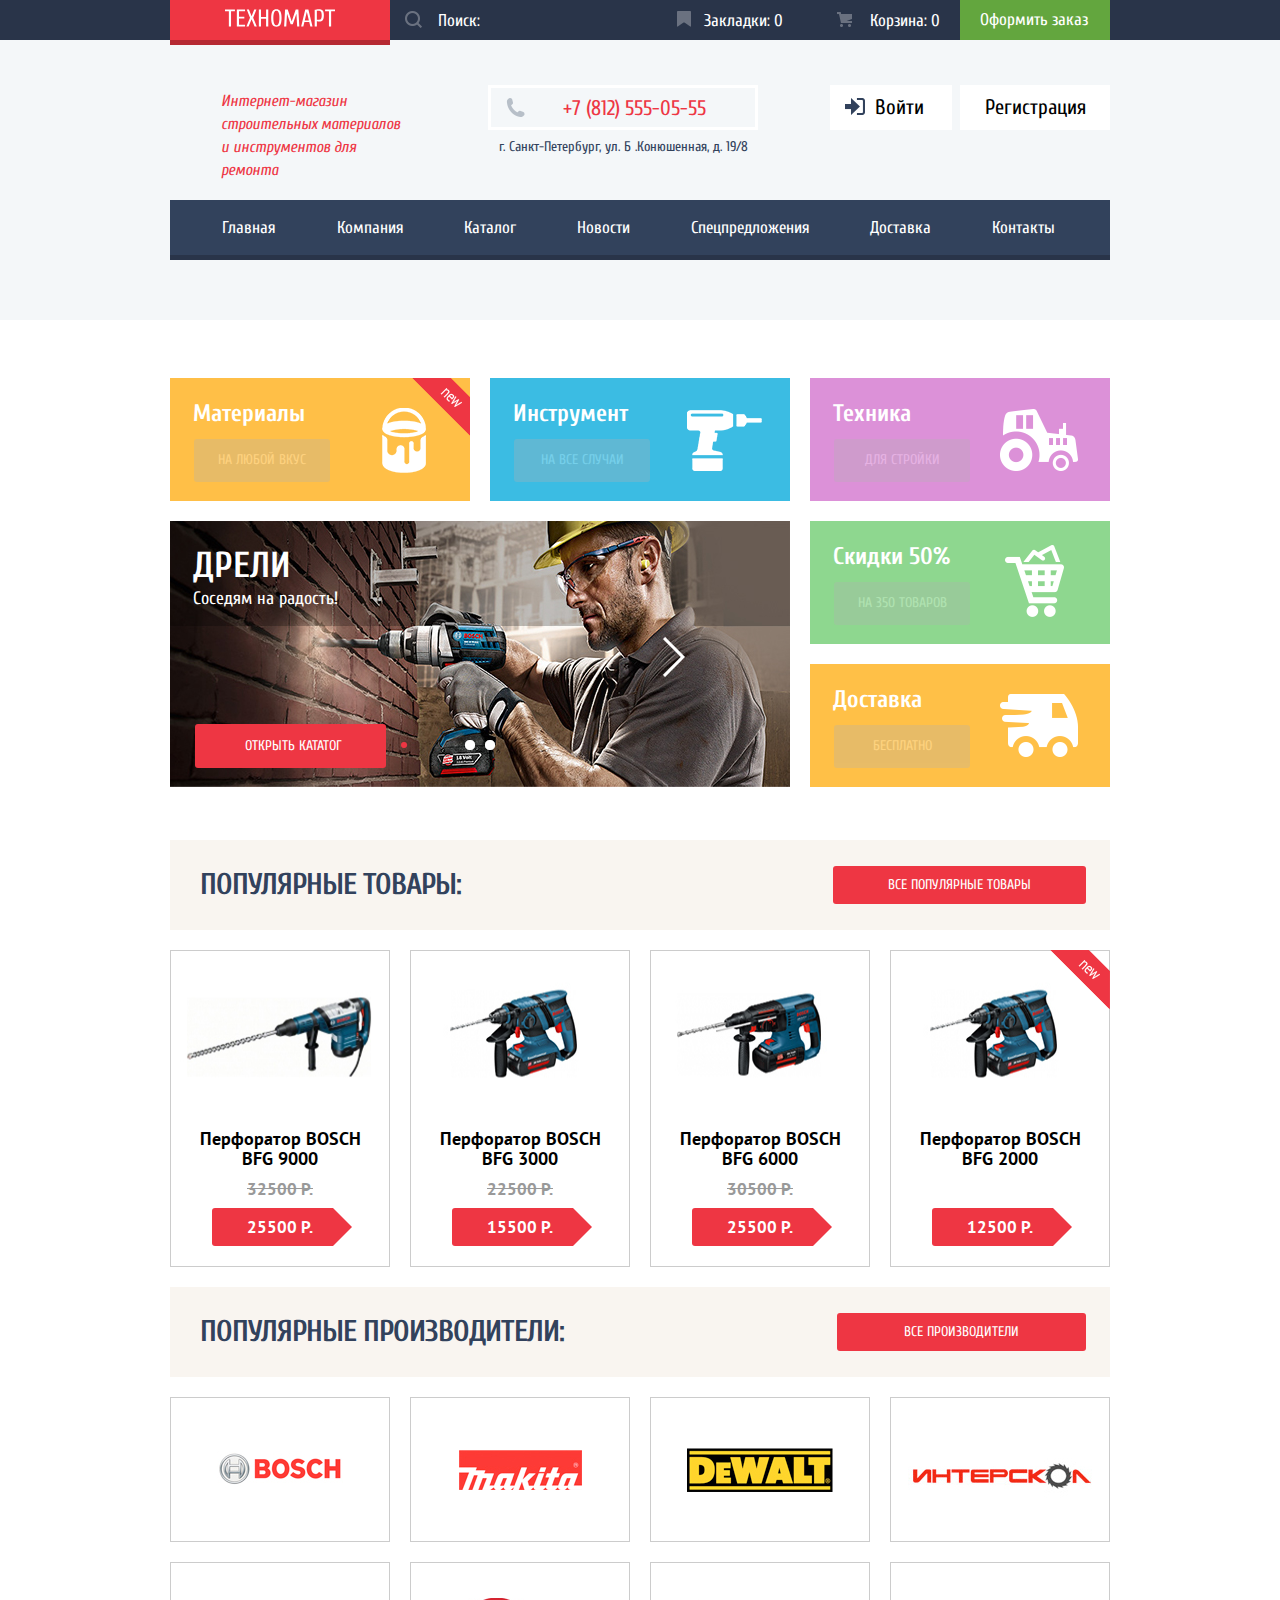
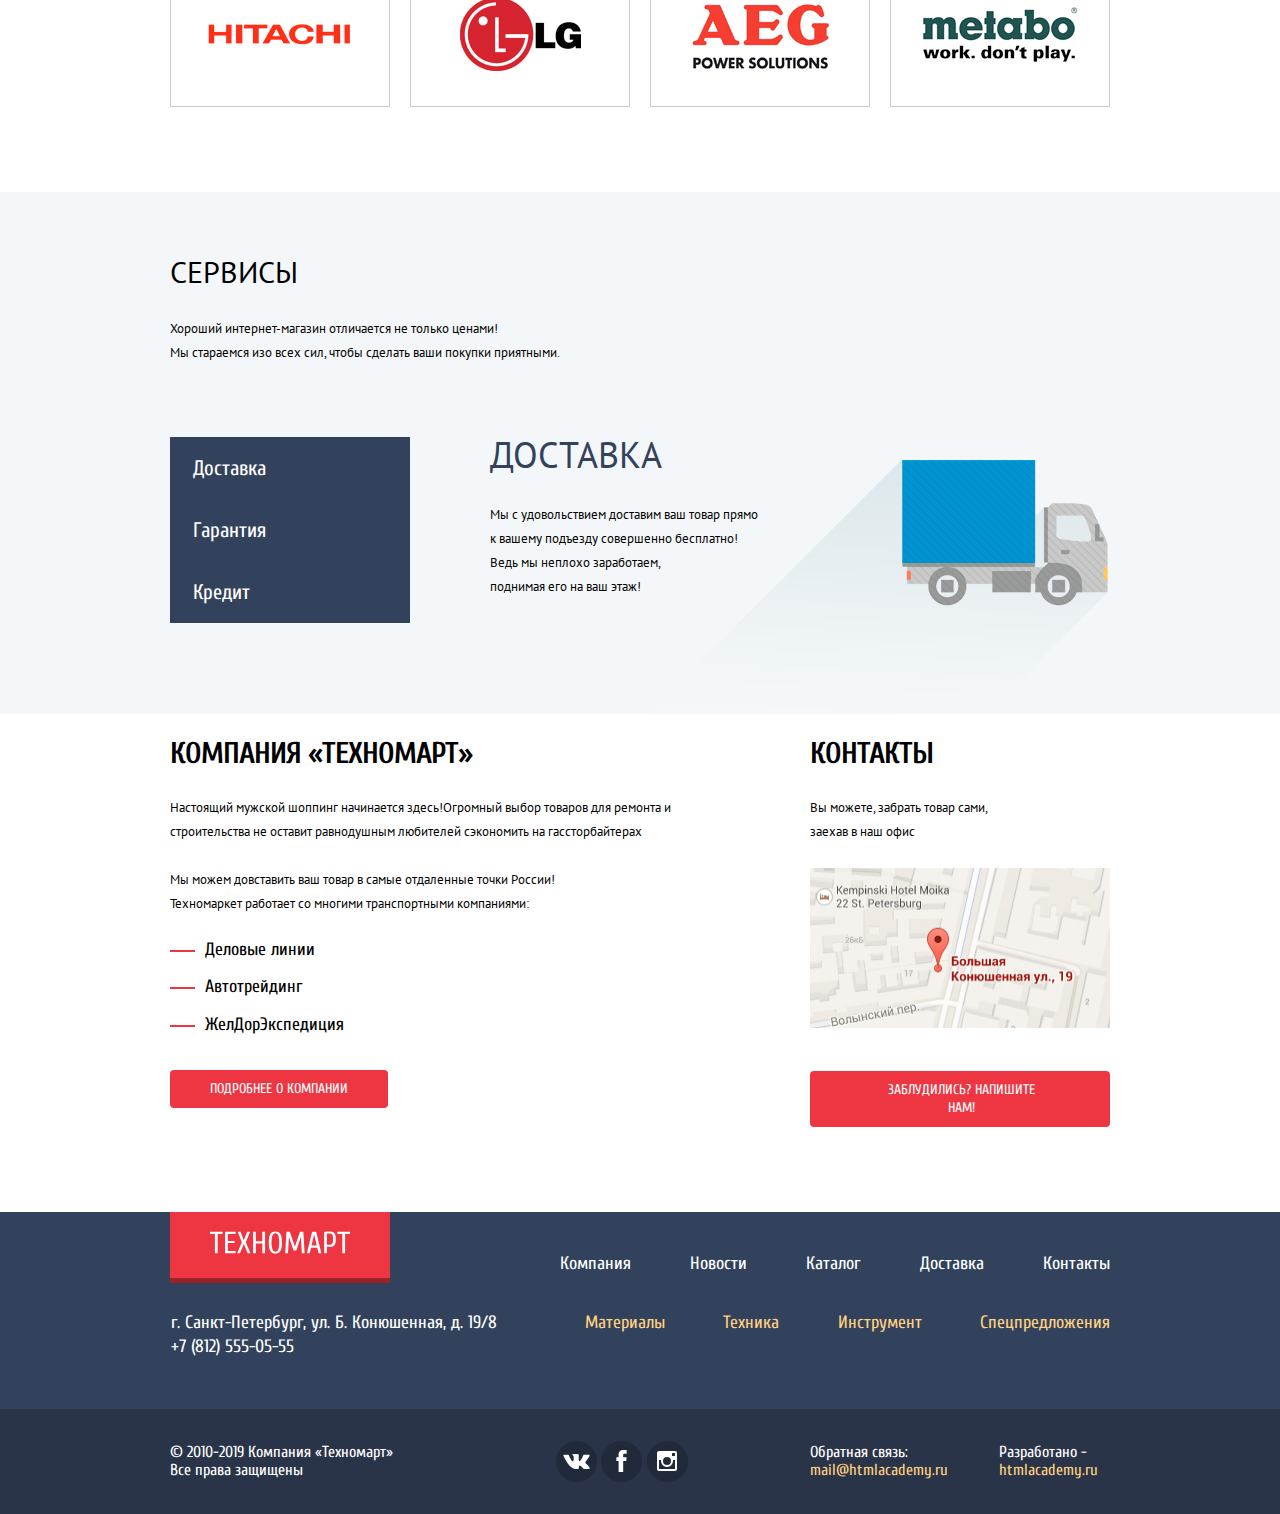
==== commit 331e534c: "Проект готов к защите" ====
--- a/index.html
+++ b/index.html
@@ -3,71 +3,72 @@
   <head>
     <meta charset="utf-8">
     <title>HTML Academy: Техномарт</title>
-    <link href="https://fonts.googleapis.com/css?family=Cuprum:400,700&amp;subset=cyrillic" rel="stylesheet">
-    <link href="https://fonts.googleapis.com/css?family=PT+Sans:400,700&amp;subset=cyrillic" rel="stylesheet">
-    <link rel="stylesheet" href="css/style.css">
+    <link href="https://fonts.googleapis.com/css?family=Cuprum:400,700|PT+Sans:400,700&amp;subset=cyrillic" rel="stylesheet">
+    <link href="css/normalize.css" rel="stylesheet">
+    <link  href="css/style.css" rel="stylesheet">
   </head>
   <body>
     <header class="main-header">
       <div class="main-panel-block">
-      <div class="main-panel-container">
-        <div class="logo-part">
-            <a class="button button_logo" href="index.html">
-                <img src="img/logo-technomart.svg" width="110" height="20" alt="Логотип"></a>
-          <div class="main-search"><p class="search-main">Поиск:</p></div>
-        </div>  
-        
-        <ul class="main-panel" >
-          <li><div class="main-markers"><a class="markers-link" href="markers.html"> Закладки </a></div></li>
-          <li ><div class="main-basket"> <a class="basket-link" href="basket.html"> Корзина </a></div></li>
-          <li ><a class="button_order"  href="order.html"> Оформить заказ</a></li>
-        </ul>
-        </div>
+       <div class="main-panel-container">
+         <div class="logo-part">
+           <a class="button button_logo" href="index.html">
+           <img src="img/logo-technomart.svg" width="110" height="20" alt="Логотип"></a>
+           <div class="main-search">
+             <p class="search-main">Поиск:</p>
+           </div>
+         </div>  
+         <ul class="main-panel" >
+           <li><div class="main-markers"><a class="markers-link" href="markers.html"> Закладки: 0 </a></div></li>
+           <li><div class="main-basket"> <a class="basket-link" href="basket.html"> Корзина: 0 </a></div></li>
+           <li><a class="button_order"  href="order.html"> Оформить заказ</a></li>
+         </ul>
+       </div>
       </div>
-      <div class="container" style="border-bottom: 1px solid transparent;">
-      <div class="main-info-block">
-       <ul class="main-info">
-        <li class="main-description">
-          <p>
-            Интернет-магазин<br>
-            строительных материалов<br>
-            и инструментов для ремонта
-          </p>
-        </li>
-        <li class="contacts">
-          <div class="phone">
-            <a class="link-phone" href="tel:+7 (812) 555-05-55" >+7(812)555-05-55</a>
-          </div>
-          <p class="adress">
-           г.Санкт-Петербург, ул.Б.Конюшенная, д. 19/8
-          </p>
-        </li>
-        <li>
-         <div class="user-action">
-          <div class="login-icon"><a class="login-link" href="login.html">Войти</a></div>
-          <div class="registration-icon"><a class="registration-link" href="registration.html">Регистрация</a></div>
-         </div>  
-        </li>
-       </ul>
+      <div class="container" >
+       <div class="main-info-block">
+          <ul class="main-info">
+           <li class="main-description">
+             <p>
+             Интернет-магазин<br>
+             строительных материалов<br>
+             и инструментов для ремонта
+             </p>
+           </li>
+           <li class="contacts">
+             <div class="phone">
+               <a class="link-phone" href="№" >+7 (812) 555-05-55</a>
+             </div>
+             <p class="adress">
+               г. Санкт-Петербург, ул. Б .Конюшенная, д. 19/8
+             </p>
+           </li>
+           <li>
+             <div class="user-action">
+               <div class="login-icon"><a class="login-link" href="login.html">Войти</a></div>
+               <div class="registration-icon"><a class="registration-link" href="registration.html">Регистрация</a></div>
+             </div>  
+           </li>
+          </ul>
+        </div>
+        <nav class="main-navigation">
+         <ul class="site-navigation">
+           <li><a href="index.html">Главная</a></li>
+           <li><a href="company.html">Компания</a></li>
+           <li><a href="catalog.html">Каталог</a></li>
+           <li><a href="news.html">Новости</a></li>
+           <li><a href="offers.html">Спецпредложения</a></li>
+           <li><a href="delivery.html">Доставка</a></li>
+           <li><a href="contacts.html">Контакты</a></li>
+         </ul>
+        </nav>
       </div>
-      <nav class="main-navigation">
-        <ul class="site-navigation">
-          <li><a href="index.html">Главная</a></li>
-          <li><a href="company.html">Компания</a></li>
-          <li><a href="catalog.html">Каталог</a></li>
-          <li><a href="news.html">Новости</a></li>
-          <li><a href="offers.html">Спецпредложения</a></li>
-          <li><a href="delivery.html">Доставка</a></li>
-          <li><a href="contacts.html">Контакты</a></li>
-        </ul>
-     </nav>
-    </div>
-   </header>
+    </header>
     <main>
      <section class="container shop-offer">
        <div class="top-offers">
           <div class="offer-item materials ">
-              <div class="flag-offer flag-new">новинка</div>
+            <div class="flag-offer flag-new">новинка</div>
             <p>Материалы</p> 
             <a class="button_offer" href="materials.html">На любой вкус</a>
           </div>
@@ -81,186 +82,227 @@
           </div>
        </div>
        <div class="bottom-offers">
-        <div class="part-left">
-          <h1 class="slider-name">Дрели</h1>
-          <p class="slider-description">Соседям на радость!</p>
-          <a class="button_slider" href="catalog.html">Открыть кататог</a>
-        </div>
-        <div class="part-right">
-         <div class="offer-item sales">
-          <p>Скидки 50%</p> 
-          <a class="button_offer" href="sales.html">На 350 товаров</a>
-         </div>
-         <div class="offer-item delivery">
-            <p>Скидки 50%</p> 
-            <a class="button_offer" href="sales.html">На 350 товаров</a>
-         </div>
-        </div>
-      </div>
+         <div class="part-left">
+           <h1 class="slider-name">Дрели</h1>
+           <p class="slider-description">Соседям на радость!</p>
+           <a class="button_slider" href="catalog.html">Открыть кататог</a>
+           <button class="slide-left" type="button">
+              Влево
+           </button>
+           <button class="slide-right" type="button">
+              Вправо
+           </button>
+         </div>
+         <div class="part-right">
+           <div class="offer-item sales">
+             <p>Скидки 50%</p> 
+             <a class="button_offer" href="sales.html">На 350 товаров</a>
+           </div>
+           <div class="offer-item delivery">
+             <p>Доставка</p> 
+             <a class="button_offer" href="sales.html">Бесплатно</a>
+           </div>
+         </div>
+       </div>
      </section>
      <section class=" container popular-goods">
-      <div class="title-block">
-        <h1 class="title-name">ПОПУЛЯРНЫЕ ТОВАРЫ:</h1>
-        <a class="button_popular" href="popular.html">Все популярные товары</a>
-      </div>
-      <div class="popular-items">
-        <div class="popular-item">
-          <div class="actions">
-                  <a class="buy" href="#" >Купить</a>
-                  <a class="bookmark" href="#" >В закладки</a>
-          </div>
-          <div class="image"><img width="218" height="168" src="img/Perforator_1.jpg"></div>
-          <div class="title">Перфоратор BOSCH BFG 3000</div>
-          <div class="discount">32500 Р.</div>
-          <div class="price">25500 Р.</div>
-        </div>
-        <div class="popular-item">
+       <div class="title-block">
+         <h1 class="title-name">Популярные товары:</h1>
+         <a class="button_popular" href="popular.html">Все популярные товары</a>
+       </div>
+       <div class="popular-items">
+         <div class="popular-item">
+           <div class="actions">
+             <a class="buy" href="#" >Купить</a>
+             <a class="bookmark" href="#" >В закладки</a>
+           </div>
+           <div class="image"><img width="218" height="168" alt="Перфоратор №1" src="img/Perforator_1.jpg"></div>
+           <div class="title">Перфоратор BOSCH BFG 9000</div>
+           <div class="discount">32500 Р.</div>
+           <div class="price">25500 Р.</div>
+         </div>
+         <div class="popular-item">
+           <div class="actions">
+             <a class="buy" href="#" >Купить</a>
+             <a class="bookmark" href="#" >В закладки</a>
+           </div>
+           <div class="image"><img width="218" height="168" alt="Перфоратор №2" src="img/Perforator_2.jpg"></div>
+           <div class="title">Перфоратор BOSCH BFG 3000</div>
+           <div class="discount">22500 Р.</div>
+           <div class="price">15500 Р.</div>
+         </div>
+         <div class="popular-item">
             <div class="actions">
-                <a class="buy" href="#" >Купить</a>
-                <a class="bookmark" href="#" >В закладки</a>
+              <a class="buy" href="#" >Купить</a>
+              <a class="bookmark" href="#">В закладки</a>
             </div>
-            <div class="image"><img width="218" height="168" src="img/Perforator_2.jpg"></div>
-            <div class="title">Перфоратор BOSCH BFG 3000</div>
-            <div class="discount">22500 Р.</div>
-            <div class="price">15500 Р.</div>
-        </div>
-        <div class="popular-item">
-            <div class="actions">
-                <a class="buy" href="#" >Купить</a>
-                <a class="bookmark" href="#" class="bookmark">В закладки</a>
-            </div>
-            <div class="image"><img width="218" height="168" src="img/Perforator_3.jpg"></div>
+            <div class="image"><img width="218" height="168" alt="Перфоратор №3" src="img/Perforator_3.jpg"></div>
             <div class="title">Перфоратор BOSCH BFG 6000</div>
             <div class="discount">30500 Р.</div>
             <div class="price">25500 Р.</div>
-        </div>
-        <div class="popular-item">
+         </div>
+         <div class="popular-item">
             <div class="flag flag-new">новинка</div>
             <div class="actions">
-                <a class="buy" href="#" >Купить</a>
-                <a class="bookmark" href="#">В закладки</a>
+              <a class="buy" href="#" >Купить</a>
+              <a class="bookmark" href="#">В закладки</a>
             </div>
-            <div class="image"><img width="218" height="168" src="img/Perforator_4.jpg"></div>
+            <div class="image"><img width="218" height="168" alt="Перфоратор №4" src="img/Perforator_4.jpg"></div>
             <div class="title">Перфоратор BOSCH BFG 2000</div>
             <div class="discount"></div>
             <div class="price">12500 Р.</div>
-        </div>
-      </div>
+         </div>
+       </div>
      </section>
      <section class="container popular-producers">
         <div class="title-block">
-            <h1 class="title-name">ПОПУЛЯРНЫЕ ПРОИЗВОДИТЕЛИ:</h1>
-            <a class="button_popular" href="popular.html">Все производители</a>
+          <h1 class="title-name">ПОПУЛЯРНЫЕ ПРОИЗВОДИТЕЛИ:</h1>
+          <a class="button_popular" href="popular.html">Все производители</a>
         </div>
         <div class="popular-list">
           <a class="popular-producer" href="#"> 
-             <img width="126" height="37" src="img/bosch.jpg"></a>
-          <a class="popular-producer" href="#">
-             <img width="123" height="40" src="img/Makita.jpg"></a>
+           <img width="126" height="37" alt="Bosch" src="img/bosch.jpg">
+          </a>
+          <a class="popular-producer" href="#">
+           <img width="123" height="40" alt="Makita" src="img/Makita.jpg">
+          </a>
           <a class="popular-producer" href="#"> 
-            <img width="146" height="44" src="img/DeWALT.jpg"></a>
-          <a class="popular-producer" href="#">
-            <img width="200" height="88" src="img/Интерскол.jpg"></a>
-          <a class="popular-producer" href="#">
-            <img width="169" height="31" src="img/Hitachi.jpg"></a>
-          <a class="popular-producer" href="#">
-            <img width="121" height="73" src="img/LG.jpg"></a>
-          <a class="popular-producer" href="#">
-            <img width="151" height="96" src="img/AEG.jpg"></a>
-          <a class="popular-producer" href="#">
-            <img width="204" height="69" src="img/Metabo.jpg"></a>
-        </div>
+           <img width="146" height="44" alt="Dewalt" src="img/DeWALT.jpg">
+          </a>
+          <a class="popular-producer" href="#">
+           <img width="200" height="88" alt="Интерскол" src="img/Интерскол.jpg">
+          </a>
+          <a class="popular-producer" href="#">
+           <img width="169" height="31" alt="Hitachi" src="img/Hitachi.jpg">
+          </a>
+          <a class="popular-producer" href="#">
+            <img width="121" height="73" alt="LG" src="img/LG.jpg">
+          </a>
+          <a class="popular-producer" href="#">
+            <img width="151" height="96" alt="AEG" src="img/AEG.jpg">
+          </a>
+          <a class="popular-producer" href="#">
+            <img width="204" height="69" alt="Metabo" src="img/Metabo.jpg">
+          </a>
+        </div>
+      </section>
+      <section class="serviсes">
+       <section class="container">
+         <h1 class="service-title"> Сервисы</h1>
+         <p class="service-description"> 
+            Хороший интернет-магазин отличается не только ценами! <br>
+            Мы стараемся изо всех сил, чтобы сделать ваши покупки приятными.
+          </p> 
+       </section> 
+       <section class="container service-list">
+          <div class="service-items">
+           <a class="button_service" href="#">Доставка</a>
+           <a class="button_service" href="#">Гарантия</a>
+           <a class="button_service" href="#">Кредит</a>
+          </div>
+          <div class="service-item-description">
+             <p>Доставка</p>
+             <span>
+               Мы с удовольствием доставим ваш товар прямо <br>
+               к вашему подъезду совершенно бесплатно!<br>
+               Ведь мы неплохо заработаем,<br>
+               поднимая его на ваш этаж!
+             </span>
+          </div>
+       </section>      
+      </section>
+      <section class="container-about">
+       <section class="aboutcompany">
+         <h2 class="headline">Компания «Техномарт»</h2>
+         <p class="description">Настоящий мужской шоппинг начинается здесь!Огромный выбор товаров для ремонта и строительства не оставит равнодушным любителей сэкономить на гассторбайтерах</p>
+         <p class="description">Мы можем довставить ваш товар в самые отдаленные точки России!<br>
+         Техномаркет работает со многими транспортными компаниями:</p>
+         <ul class="company-list">
+           <li>Деловые линии</li>
+           <li>Автотрейдинг</li>
+           <li>ЖелДорЭкспедиция</li>
+         </ul>
+         <a class="button button_more" href="company.html">Подробнее о компании</a>
+       </section>
+       <section class="office-adress">
+         <h2 class="headline">Контакты</h2>
+         <p class="description">Вы можете, забрать товар сами,<br>
+         заехав в наш офис</p>
+         <a class="popup_map" href="#"><img width="300" height="160" alt="Карта" src="img/map.jpg"></a>
+         <a class="button button_feedback" href="#"> Заблудились? Напишите нам!</a>
+       </section>
      </section>
-     <section class="container-about">
-      <section class="aboutcompany">
-        <h2 class="headline">Компания "Техномарт"</h2>
-        <p class="description">Настоящий мужской шоппинг начинается здесь!Огромный выбор товаров для ремонта и строительства не оставит равнодушным любителей сэкономить на гассторбайтерах</p>
-        <p class="description">Мы можем довставить ваш товар в самые отдаленные точки России!<br>
-        Техномаркет работает со многими транспортными компаниями:</p>
-        <ul class="company-list">
-          <li>Деловые линии</li>
-          <li>Автотрейдинг</li>
-          <li>ЖелДорЭкспедиция</li>
-        </ul>
-        <a class="button button_more" href="company.html">Подробнее о компании</a>
-      </section>
-      <section class="office-adress">
-        <h2 class="headline">Контакты</h2>
-        <p class="description">Вы можете, забрать товар сами,<br>
-        заехав в наш офис</p>
-        <a class="popup_map" href="#"><img width="300" height="160" src="img/map.jpg"></a>
-        <a class="button button_feedback" href="#"> Заблудились? Напишите нам!</a>
-      </section>
-    </section>
-   
     </main>
     <footer class="main-footer">
       <section class="links">
         <div class="container">
          <div class="links-top">
             <a class="button button_logo_footer" href="index.html">
-                <img src="img/logo-technomart.svg" width="140" height="23" alt="Логотип"></a>
-          
-           <ul class="footer-navigation">
-           <li><a href="company.html">Компания</a></li>
-           <li><a href="news.html">Новости</a></li>
-           <li><a href="catalog.html">Каталог</a></li>
-           <li><a href="delivery.html">Доставка</a></li>
-           <li><a href="contacts.html">Контакты</a></li>
+              <img src="img/logo-technomart.svg" width="140" height="23" alt="Логотип">
+            </a>
+            <ul class="footer-navigation">
+             <li><a href="company.html">Компания</a></li>
+             <li><a href="news.html">Новости</a></li>
+             <li><a href="catalog.html">Каталог</a></li>
+             <li><a href="delivery.html">Доставка</a></li>
+             <li><a href="contacts.html">Контакты</a></li>
            </ul>
          </div>
-        <div class="links-bottom">
-         <div class="footer-contacts">
-            г. Санкт-Петербург, ул. Б.Конюшенная, д. 19/8<br>
-            +7(812)555-05-55 
-         </div>
-         <ul class="footer-navigation-yellow">
-          <li><a href="materials.html">Материалы</a></li>
-          <li><a href="equipment.html">Техника</a></li>
-          <li><a href="tool.html">Инструмент</a></li>
-          <li><a href="offers.html">Спецпредложения</a></li>
-         </ul>
-         </div>
-       </div>
+         <div class="links-bottom">
+           <div class="footer-contacts">
+             г. Санкт-Петербург, ул. Б. Конюшенная, д. 19/8<br>
+             +7 (812) 555-05-55 
+           </div>
+           <ul class="footer-navigation-yellow">
+             <li><a href="materials.html">Материалы</a></li>
+             <li><a href="equipment.html">Техника</a></li>
+             <li><a href="tool.html">Инструмент</a></li>
+             <li><a href="offers.html">Спецпредложения</a></li>
+           </ul>
+         </div>
+        </div>
       </section>
       <div class="info">
        <div class="container-info">
-        <p class="copyright">
-        ©2010-2019 Компания "Техномаркет"<br>
-        Все права защищены
-        </p>
-        <div class="footer-social">
-         <ul>
-            <li><a class="social-button" href="#"><span class="visually-hidden">Вконтакте</span><svg xmlns="http://www.w3.org/2000/svg" width="27" height="15" viewBox="0 0 26.14 14.91">
-              <path d="M26 13.47l-.09-.17a13.55 13.55 0 0 0-2.6-3q-.87-.83-1.1-1.12A1 1 0 0 1 22 8a10.27 10.27 0 0 1 1.22-1.78l.88-1.16q2.35-3.13 2-4L26 .94a.8.8 0 0 0-.4-.22 2.14 2.14 0 0 0-.87 0h-3.92a.51.51 0 0 0-.27 0h-.3a.6.6 0 0 0-.15.14.93.93 0 0 0-.14.24 22.22 22.22 0 0 1-1.46 3.06q-.5.84-.93 1.46a7 7 0 0 1-.71.91 4.94 4.94 0 0 1-.52.47q-.23.18-.35.15l-.23-.05a.9.9 0 0 1-.31-.33 1.49 1.49 0 0 1-.16-.53v-.55-.65-.57-1.12-1-.75a3.14 3.14 0 0 0 0-.62 2.12 2.12 0 0 0-.14-.44.73.73 0 0 0-.28-.33 1.57 1.57 0 0 0-.46-.18A9 9 0 0 0 12.57 0a8.93 8.93 0 0 0-3.25.33 1.83 1.83 0 0 0-.52.41q-.25.3-.07.33a1.67 1.67 0 0 1 1.16.59l.08.16a2.6 2.6 0 0 1 .19.63 6.32 6.32 0 0 1 .12 1 10.59 10.59 0 0 1 0 1.7q-.07.71-.13 1.1a2.21 2.21 0 0 1-.18.64 2.69 2.69 0 0 1-.16.3l-.07.07a1 1 0 0 1-.37.07.86.86 0 0 1-.46-.19 3.27 3.27 0 0 1-.56-.52 7 7 0 0 1-.66-.93q-.37-.6-.76-1.42l-.22-.39q-.2-.38-.56-1.11t-.62-1.43A.9.9 0 0 0 5.2.9h-.07a.93.93 0 0 0-.22-.16A1.44 1.44 0 0 0 4.6.65L.87.68A1 1 0 0 0 .1.94L0 1a.44.44 0 0 0 0 .22 1.08 1.08 0 0 0 .08.37Q.9 3.53 1.86 5.31t1.66 2.87Q4.23 9.27 5 10.24t1 1.24l.37.41.34.33a8.06 8.06 0 0 0 1 .78 16.34 16.34 0 0 0 1.4.9 7.6 7.6 0 0 0 1.79.72 6.19 6.19 0 0 0 2 .22h1.57a1.08 1.08 0 0 0 .72-.3l.05-.07a.9.9 0 0 0 .1-.25 1.38 1.38 0 0 0 0-.37 4.48 4.48 0 0 1 .09-1.05 2.77 2.77 0 0 1 .23-.71 1.74 1.74 0 0 1 .29-.4 1.19 1.19 0 0 1 .23-.2h.11a.86.86 0 0 1 .77.21 4.52 4.52 0 0 1 .83.79q.39.47.93 1.05a6.41 6.41 0 0 0 1 .87l.27.16a3.31 3.31 0 0 0 .71.3 1.53 1.53 0 0 0 .76.07l3.48-.05a1.58 1.58 0 0 0 .8-.17.68.68 0 0 0 .34-.37 1.06 1.06 0 0 0 0-.46 1.71 1.71 0 0 0-.1-.36z" fill="#fff">
-              </path>
-            </svg></a></li>
-            <li><a class="social-button" href="#"><span class="visually-hidden">Фейсбук</span>
-              <svg xmlns="http://www.w3.org/2000/svg" width="19" height="22" viewBox="0 0 10.15 21.74">
+         <p class="copyright">
+           © 2010-2019 Компания «Техномарт»<br>
+           Все права защищены
+         </p>
+         <div class="footer-social">
+           <ul>
+             <li><a class="social-button" href="#"><span class="visually-hidden">Вконтакте</span><svg xmlns="http://www.w3.org/2000/svg" width="27" height="15" viewBox="0 0 26.14 14.91">
+               <path d="M26 13.47l-.09-.17a13.55 13.55 0 0 0-2.6-3q-.87-.83-1.1-1.12A1 1 0 0 1 22 8a10.27 10.27 0 0 1 1.22-1.78l.88-1.16q2.35-3.13 2-4L26 .94a.8.8 0 0 0-.4-.22 2.14 2.14 0 0 0-.87 0h-3.92a.51.51 0 0 0-.27 0h-.3a.6.6 0 0 0-.15.14.93.93 0 0 0-.14.24 22.22 22.22 0 0 1-1.46 3.06q-.5.84-.93 1.46a7 7 0 0 1-.71.91 4.94 4.94 0 0 1-.52.47q-.23.18-.35.15l-.23-.05a.9.9 0 0 1-.31-.33 1.49 1.49 0 0 1-.16-.53v-.55-.65-.57-1.12-1-.75a3.14 3.14 0 0 0 0-.62 2.12 2.12 0 0 0-.14-.44.73.73 0 0 0-.28-.33 1.57 1.57 0 0 0-.46-.18A9 9 0 0 0 12.57 0a8.93 8.93 0 0 0-3.25.33 1.83 1.83 0 0 0-.52.41q-.25.3-.07.33a1.67 1.67 0 0 1 1.16.59l.08.16a2.6 2.6 0 0 1 .19.63 6.32 6.32 0 0 1 .12 1 10.59 10.59 0 0 1 0 1.7q-.07.71-.13 1.1a2.21 2.21 0 0 1-.18.64 2.69 2.69 0 0 1-.16.3l-.07.07a1 1 0 0 1-.37.07.86.86 0 0 1-.46-.19 3.27 3.27 0 0 1-.56-.52 7 7 0 0 1-.66-.93q-.37-.6-.76-1.42l-.22-.39q-.2-.38-.56-1.11t-.62-1.43A.9.9 0 0 0 5.2.9h-.07a.93.93 0 0 0-.22-.16A1.44 1.44 0 0 0 4.6.65L.87.68A1 1 0 0 0 .1.94L0 1a.44.44 0 0 0 0 .22 1.08 1.08 0 0 0 .08.37Q.9 3.53 1.86 5.31t1.66 2.87Q4.23 9.27 5 10.24t1 1.24l.37.41.34.33a8.06 8.06 0 0 0 1 .78 16.34 16.34 0 0 0 1.4.9 7.6 7.6 0 0 0 1.79.72 6.19 6.19 0 0 0 2 .22h1.57a1.08 1.08 0 0 0 .72-.3l.05-.07a.9.9 0 0 0 .1-.25 1.38 1.38 0 0 0 0-.37 4.48 4.48 0 0 1 .09-1.05 2.77 2.77 0 0 1 .23-.71 1.74 1.74 0 0 1 .29-.4 1.19 1.19 0 0 1 .23-.2h.11a.86.86 0 0 1 .77.21 4.52 4.52 0 0 1 .83.79q.39.47.93 1.05a6.41 6.41 0 0 0 1 .87l.27.16a3.31 3.31 0 0 0 .71.3 1.53 1.53 0 0 0 .76.07l3.48-.05a1.58 1.58 0 0 0 .8-.17.68.68 0 0 0 .34-.37 1.06 1.06 0 0 0 0-.46 1.71 1.71 0 0 0-.1-.36z" fill="#fff">
+               </path>
+               </svg></a>
+              </li>
+             <li><a class="social-button" href="#"><span class="visually-hidden">Фейсбук</span>
+               <svg xmlns="http://www.w3.org/2000/svg" width="19" height="22" viewBox="0 0 10.15 21.74">
                 <path d="M3.34 1.12A4.77 4.77 0 0 1 6.53 0h3.61v3.81H7.81a1.07 1.07 0 0 0-1.09.83v2.55h3.42c-.08 1.23-.24 2.45-.41 3.67h-3v10.87H2.21V10.86H0V7.21h2.19V3.66a3.83 3.83 0 0 1 1.15-2.54z" fill="#fff">
                 </path>
-              </svg></a></li>
-            <li><a class="social-button" href="#"><span class="visually-hidden">Инстаграм</span>
-              <svg xmlns="http://www.w3.org/2000/svg" width="20" height="20" viewBox="0 0 20 20">
-              <path d="M18 0H2a2 2 0 0 0-2 2v16a2 2 0 0 0 2 2h16a2 2 0 0 0 2-2V2a2 2 0 0 0-2-2zm-8 6a4 4 0 1 1-4 4 4 4 0 0 1 4-4zM2.5 18a.47.47 0 0 1-.5-.5V9h2.1a3.4 3.4 0 0 0-.1 1 6 6 0 1 0 12 0 3.4 3.4 0 0 0-.1-1H18v8.5a.47.47 0 0 1-.5.5zM18 4.5a.47.47 0 0 1-.5.5h-2a.47.47 0 0 1-.5-.5v-2a.47.47 0 0 1 .5-.5h2a.47.47 0 0 1 .5.5z" fill="#fff">
-             </path>
-              </svg></a></li>
-         </ul>
-        </div>
-        <div class="footer-fedback">
-        <p class="footer-developer">
-        Обратная связь:<br> 
-        <a class="message-link" href="https://mail@htmlacademy.ru"> mail@htmlacademy.ru</a>
-        </p>
-        <p class="footer-developer">
-        Разработано -<br> 
-        <a class="developer-link" href="https://htmlacademy.ru/intensive/htmlcss"> htmlacademy.ru</a>
-        </p>
+               </svg></a>
+              </li>
+              <li><a class="social-button" href="#"><span class="visually-hidden">Инстаграм</span>
+               <svg xmlns="http://www.w3.org/2000/svg" width="20" height="20" viewBox="0 0 20 20">
+               <path d="M18 0H2a2 2 0 0 0-2 2v16a2 2 0 0 0 2 2h16a2 2 0 0 0 2-2V2a2 2 0 0 0-2-2zm-8 6a4 4 0 1 1-4 4 4 4 0 0 1 4-4zM2.5 18a.47.47 0 0 1-.5-.5V9h2.1a3.4 3.4 0 0 0-.1 1 6 6 0 1 0 12 0 3.4 3.4 0 0 0-.1-1H18v8.5a.47.47 0 0 1-.5.5zM18 4.5a.47.47 0 0 1-.5.5h-2a.47.47 0 0 1-.5-.5v-2a.47.47 0 0 1 .5-.5h2a.47.47 0 0 1 .5.5z" fill="#fff">
+               </path>
+               </svg></a>
+              </li>
+           </ul>
+          </div>
+          <div class="footer-fedback">
+           <p class="footer-developer">
+             Обратная связь:<br> 
+             <a class="message-link" href="https://mail@htmlacademy.ru"> mail@htmlacademy.ru</a>
+           </p>
+           <p class="footer-developer">
+             Разработано -<br> 
+             <a class="developer-link" href="https://htmlacademy.ru/intensive/htmlcss"> htmlacademy.ru</a>
+           </p>
+          </div>
         </div>
       </div>
-    </div>
-   </footer>  
-   <section class=" modal modal-map">
+    </footer>  
+    <section class=" modal modal-map">
       <div class="container">
       <h2 class="visually-hidden">
         Как до нас добраться
@@ -275,62 +317,32 @@
       </div>
     </section>
     <section class=" modal modal-message ">
-        <div class="container-modal">
+      <div class="container-modal">
         <h2 class="visually-hidden">
-            Напишите письмо
-          </h2>
-     <form class="message-form" action="#" method="post">
-      <p class="message-item">
-        <label class="" for="user-name">Ваше имя:</label>
-        <input class="user-name-input" id="user-name" type="text" name="name" placeholder="Имя Фамилия">
-      </p>
-      <p class="message-item">
-        <label class="" for="user-mail">Ваш e-mail:</label>
-        <input class="user-mail-input" id="user-mail" type="text" name="mail" placeholder="email@example.com">
-      </p>
-      <p class="message-item-long" >
-        <label class="" for="message-content">Тескт письма:</label>
-        <input class="user-text-input" id="message-content" type="text" name="text" placeholder="В свободной форме">
-      </p>
-    </form>
-    </div>
-    <div class="message-sent">
-      <button class="message-sent-button" type="submit">
+            Напишите письмо</h2>
+        <form class="message-form" action="#" method="post">
+         <p class="message-item">
+           <label class="" for="user-name">Ваше имя:</label>
+           <input class="user-name-input" id="user-name" type="text" name="name" placeholder="Имя Фамилия">
+         </p>
+         <p class="message-item">
+           <label class="" for="user-mail">Ваш e-mail:</label>
+           <input class="user-mail-input" id="user-mail" type="text" name="mail" placeholder="email@example.com">
+         </p>
+         <p class="message-item-long" >
+           <label class="" for="message-content">Тескт письма:</label>
+           <input class="user-text-input" id="message-content" type="text" name="text" placeholder="В свободной форме">
+         </p>
+       </form>
+     </div>
+     <div class="message-sent">
+       <button class="message-sent-button" type="submit">
         Отправить
-      </button>
-    </div>
+       </button>
+     </div>
       <button class="modal-close" type="button">Закрыть</button>
-  </section>
-  <script>
-    var link = document.querySelector(".button_feedback");
-    var popup_message = document.querySelector(".modal-message");
-    var close = popup_message.querySelector(".modal-close");
-    var user_name = popup_message.querySelector("[name=name]");
-
-    link.addEventListener("click", function (evt) {
-      evt.preventDefault();
-      popup_message.classList.add("modal-show");
-      user_name.focus();
-    });
-    close.addEventListener("click", function (evt) {
-    evt.preventDefault();
-    popup_message.classList.remove("modal-show");
-    });
-    var mapLink = document.querySelector(".popup_map");
-    var mapPopup = document.querySelector(".modal-map");
-    var mapClose = mapPopup.querySelector(".modal-close");
-
-    mapLink.addEventListener("click", function (evt) {
-     evt.preventDefault();
-     mapPopup.classList.add("modal-show");
-  });
-
-    mapClose.addEventListener("click", function (evt) {
-     evt.preventDefault();
-     mapPopup.classList.remove("modal-show");
-  });
-
-  </script>
+    </section>
+    <script src="js/popup.js"></script>
  </body>
 </html>
 
--- a/css/style.css
+++ b/css/style.css
@@ -18,7 +18,8 @@
   border: 0;
   padding: 0;
   white-space: nowrap;
-  clip-path: inset(100%);
+  -webkit-clip-path: inset(100%);
+          clip-path: inset(100%);
   clip: rect(0 0 0 0);
   overflow: hidden;
 }
@@ -35,43 +36,70 @@
 .main-panel-container {
   width: 940px;
   margin: 0 auto;
-  display: flex;
-  flex-direction: row;
-  justify-content: space-between;
+  display: -webkit-box;
+  display: -ms-flexbox;
+  display: flex;
+  -webkit-box-orient: horizontal;
+  -webkit-box-direction: normal;
+      -ms-flex-direction: row;
+          flex-direction: row;
+  -webkit-box-pack: justify;
+      -ms-flex-pack: justify;
+          justify-content: space-between;
   padding: 0px;
 }
 .logo-part {
-  display: flex;
-  flex-direction: row;
-  justify-content: space-between;
+  display: -webkit-box;
+  display: -ms-flexbox;
+  display: flex;
+  -webkit-box-orient: horizontal;
+  -webkit-box-direction: normal;
+      -ms-flex-direction: row;
+          flex-direction: row;
+  -webkit-box-pack: justify;
+      -ms-flex-pack: justify;
+          justify-content: space-between;
   margin-top: 0px; 
   padding-top: 0px;
 }
 .main-panel {
   width: 460px;
-  display: flex;
-  flex-direction: row;
-  justify-content: space-between; 
-  align-items: center;
+  display: -webkit-box;
+  display: -ms-flexbox;
+  display: flex;
+  -webkit-box-orient: horizontal;
+  -webkit-box-direction: normal;
+      -ms-flex-direction: row;
+          flex-direction: row;
+  -webkit-box-pack: justify;
+      -ms-flex-pack: justify;
+          justify-content: space-between; 
+  -webkit-box-align: center; 
+      -ms-flex-align: center; 
+          align-items: center;
   margin-top: 0px; 
   margin-bottom: 0px;
 }
 .main-search {
   width: 100px;
   height: 40px;
-  align-items: center;
+  -webkit-box-align: center;
+      -ms-flex-align: center;
+          align-items: center;
   text-align: center;
   color: #ffffff;
-  display: flex;
-}
-.search-main{
+  display: -webkit-box;
+  display: -ms-flexbox;
+  display: flex;
+}
+.search-main {
   padding-left: 48px;
   position: relative;
 }
 .search-main::before {
   content: "";
   position: absolute;
-  top: 1px;
+  top: -1px;
   left: 15px;
   width: 20px;
   height: 20px;
@@ -87,19 +115,19 @@
   opacity: 0.5;
 }
 .main-markers {
-  width: 150px;
+  width: 160px;
 }
 .markers-link {
   vertical-align: middle;
-  padding-left: 64px;
+  padding-left: 54px;
   color: #ffffff;
   position: relative;
 }
 .markers-link::before {
   content: "";
   position: absolute;
-  top: 1px;
-  left: 37px;
+  top: 0px;
+  left: 27px;
   width: 16px;
   height: 16px;
   background-image: url("../img/icon-bookmark.png");
@@ -107,14 +135,19 @@
   background-position: 0 0;
   opacity: 0.3;
 }
-.markers-link:hover::before{
+.markers-link:hover::before {
   opacity: 1;
 }
-.markers-link:focus::before{
+.markers-link:focus::before {
   opacity: 0.5;
 }
-.main-basket{
-  width: 160px;
+.main-basket {
+  width: 150px;
+}
+.notempty {
+  display: inline-block;
+  background-color: #ee3643; 
+  padding: 11px 0px 11px 0px;
 }
 .basket-link {
   vertical-align: middle;
@@ -122,7 +155,13 @@
   padding-left: 60px;
   position: relative;
 }
-.basket-link::before{
+.basket-link-catalog {
+  vertical-align: middle;
+  color: #ffffff;
+  padding-left: 50px;
+  position: relative;
+}
+.basket-link::before {
   content: "";
   position: absolute;
   top: 1px;
@@ -134,35 +173,60 @@
   background-position: 0 0;
   opacity: 0.3;
 }
-.basket-link:hover::before{
+.basket-link-catalog::before {
+  content: "";
+  position: absolute;
+  top: 1px;
+  left: 23px;
+  width: 19px;
+  height: 19px;
+  background-image: url("../img/basket-icon.png");
+  background-repeat: no-repeat;
+  background-position: 0 0;
+  opacity: 0.3;
+}
+.basket-link:hover::before {
   opacity: 1;
 }
-.basket-link:focus::before{
+.basket-link:focus::before {
   opacity: 0.5;
 }
 .container {
   width: 940px;
   margin: 0 auto;
  }
-.popular-goods{
-}
-.shop-offer{
-  margin-top: 60px;
-
+.shop-offer {
+  margin-top: 58px;
+  margin-bottom: 53px;
 }
 .top-offers {
-  display: flex;
-  justify-content: space-between;
+  display: -webkit-box;
+  display: -ms-flexbox;
+  display: flex;
+  -webkit-box-pack: justify;
+      -ms-flex-pack: justify;
+          justify-content: space-between;
   margin-bottom: 20px
 }
 .bottom-offers {
-  display: flex;
-  justify-content: space-between;
+  display: -webkit-box;
+  display: -ms-flexbox;
+  display: flex;
+  -webkit-box-pack: justify;
+      -ms-flex-pack: justify;
+          justify-content: space-between;
 }
 .part-right {
-  display: flex;
-  flex-direction: column;
-  justify-content: space-between;
+  display: -webkit-box;
+  display: -ms-flexbox;
+  display: flex;
+  -webkit-box-orient: vertical;
+  -webkit-box-direction: normal;
+      -ms-flex-direction: column;
+          flex-direction: column;
+  -webkit-box-pack: justify;
+      -ms-flex-pack: justify;
+          justify-content: space-between;
   height: 266px;
 }
 .part-left {
@@ -170,7 +234,6 @@
   height: 266px;
   background-image: url("../img/slider-1.jpg");
   background-repeat: no-repeat;
-  
 }
 .slider-name {
   color: #ffffff;
@@ -190,10 +253,15 @@
   margin-top: 3px;
   padding: 0px;
   font-weight: normal;
+  position: relative;
 }
 .bottom-ofers{
-  display: flex;
-  justify-content: space-between;
+  display: -webkit-box;
+  display: -ms-flexbox;
+  display: flex;
+  -webkit-box-pack: justify;
+      -ms-flex-pack: justify;
+          justify-content: space-between;
   margin-bottom: 20px;
 }
 .top-offers p {
@@ -205,7 +273,7 @@
   margin-left: 23px;
   margin-top: 21px;
 }
-.part-right p{
+.part-right p {
   color: #ffffff;
   font-size: 24px;
   line-height: 30px;
@@ -217,12 +285,12 @@
 }
 .button_offer {
   width: 136px;
-  margin-left: 25px;
-  margin-top: 17px;
+  margin-left: 24px;
+  margin-top: 10px;
   display: inline-block;
   text-align: center;
-  padding-top: 10px;
-  padding-bottom: 12px;
+  padding-top: 12px;
+  padding-bottom: 13px;
   color: #ffffff;
   text-transform: uppercase;
   font-size: 14px;
@@ -248,8 +316,7 @@
   overflow: hidden;
   z-index: 3;
 }
-
-.offer-item{
+.offer-item {
   width: 300px;
   height: 123px;
   position: relative;
@@ -284,25 +351,33 @@
   background-repeat: no-repeat;
   background-position: 190px 30px;
 }
-.title-block{
+.title-block {
   background-color: #f9f5f0;
-  display: flex;
-  justify-content: space-between;
-  align-items: center;
-  margin-top: 10px;
-}
-.title-name{
+  display: -webkit-box;
+  display: -ms-flexbox;
+  display: flex;
+  -webkit-box-pack: justify;
+      -ms-flex-pack: justify;
+          justify-content: space-between;
+  -webkit-box-align: center;
+      -ms-flex-align: center;
+          align-items: center;
+  margin-bottom: 20px;
+}
+.title-name {
   font-size: 30px;
   line-height: 30px;
   color: #32425c;
   padding-left: 30px;
-  padding-top: 32px;
-  padding-bottom: 35px;
+  padding-top: 30px;
+  padding-bottom: 30px;
   margin: 0px;
- }
+  text-transform: uppercase;
+  letter-spacing: -1px;
+}
 .button_popular {
-  padding: 14px 56px 14px 56px ;
-  margin-right: 25px;
+  padding: 10px 55px 10px 55px;
+  margin-right: 24px;
   display: inline-block;
   text-align: center;
   color: #ffffff;
@@ -326,46 +401,210 @@
   background-color: #ee3643;;
   border: none;
   border-radius: 3px;
+  position: relative;
+}
+.button_slider::before {
+  content: "";
+  position: absolute;
+  top: 16px;
+  left: 270px;
+  width: 10px;
+  height: 10px;
+  background-image: url("../img/slider-dot.png");
+  background-repeat: no-repeat;
+  background-position: 0 0;
+}
+.button_slider::after {
+  content: "";
+  position: absolute;
+  top: 16px;
+  left: 290px;
+  width: 10px;
+  height: 10px;
+  background-image: url("../img/slider-dot.png");
+  background-repeat: no-repeat;
+  background-position: 0 0;
+}
+.slider-name::after {
+  content: "";
+  position: absolute;
+  top: 742px;
+  left: 401px;
+  width: 6px;
+  height: 6px;
+  background-image: url("../img/slider_indicator.png");
+  background-repeat: no-repeat;
+  background-position: 0 0;
+  z-index: 4;
 }
 .popular-producers .button_popular {
   padding-left: 67px;
   padding-right: 67px;
 }
-.popular-items{
+.popular-items {
   width: 940px;
-  display: flex;
-  flex-wrap: wrap;
-  justify-content: space-between;
-  margin: 20px auto;
+  display: -webkit-box;
+  display: -ms-flexbox;
+  display: flex;
+  -ms-flex-wrap: wrap;
+      flex-wrap: wrap;
+  -webkit-box-pack: justify;
+      -ms-flex-pack: justify;
+          justify-content: space-between;
+  margin: 0px auto;
 }
 .popular-list {
   width: 940px;
-  display: flex;
-  flex-wrap: wrap;
-  justify-content: space-between;
-  margin: 20px auto;
-}
-
+  display: -webkit-box;
+  display: -ms-flexbox;
+  display: flex;
+  -ms-flex-wrap: wrap;
+      flex-wrap: wrap;
+  -webkit-box-pack: justify;
+      -ms-flex-pack: justify;
+          justify-content: space-between;
+  margin: 0px auto;
+  margin-bottom: 65px;
+}
 .container-about {
   width: 940px;
   margin: 0 auto;
-  display: flex;
-  flex-direction: row;
-  justify-content: space-between;
+  display: -webkit-box;
+  display: -ms-flexbox;
+  display: flex;
+  -webkit-box-orient: horizontal;
+  -webkit-box-direction: normal;
+      -ms-flex-direction: row;
+          flex-direction: row;
+  -webkit-box-pack: justify;
+      -ms-flex-pack: justify;
+          justify-content: space-between;
 }
 .container-info {
   width: 940px;
   margin: 0 auto;
-  display: flex;
-  flex-direction: row;
+  display: -webkit-box;
+  display: -ms-flexbox;
+  display: flex;
+  -webkit-box-orient: horizontal;
+  -webkit-box-direction: normal;
+      -ms-flex-direction: row;
+          flex-direction: row;
+  -webkit-box-pack: justify;
+      -ms-flex-pack: justify;
+          justify-content: space-between;
+  -webkit-box-align: center;
+      -ms-flex-align: center;
+          align-items: center;
+}
+.serviсes {
+   height: 522px;
+   background-color: #f4f7f9;
+}
+.catalog-description {
+  width: 100%;
+  background-color: #f4f7f9;
+  margin-top: 60px;
+}
+.catalog-description h2 {
+  font-family: "PT Sans", Arial, sans-serif;
+  font-size: 30px;
+  line-height: 30px;
+  text-transform: uppercase;
+  font-weight: normal;
+  padding-top: 68px;
+  margin-top: 0px;
+  margin-bottom: 0px;
+}
+.catalog-description p {
+  font-family: "PT Sans", Arial, sans-serif;
+  font-size: 13px;
+  line-height: 24px;
+  margin-top: 33px;
+  padding-bottom: 70px;
+  margin-bottom: 0px;
+  
+}
+.service-title {
+  font-family: "PT Sans", Arial, sans-serif;
+  font-size: 30px;
+  line-height: 30px;
+  text-transform: uppercase;
+  font-weight: normal;
+  margin-top: 0px;
+  margin-bottom: 0px;
+  padding-top: 65px;
+}
+.service-description {
+  font-family: "PT Sans", Arial, sans-serif;
+  font-size: 13px;
+  line-height: 24px;
+  padding-top: 30px;
+  margin-top: 0px;
+  margin-bottom: 0px;
+}
+.service-list {
+  margin-top: 72px;
+  display: flex;
   justify-content: space-between;
-  align-items: center;
+}
+.service-items {
+  width: 240px;
+}
+.service-item-description {
+  width: 620px;
+  height: 276px;
+  background-image: url("../img/car.png");
+  background-repeat: no-repeat;
+  background-position: 150px 23px;
+}
+.service-item-description p{
+  font-family: "PT Sans", Arial, sans-serif;
+  font-size: 36px;
+  line-height: 36px;
+  color: #32425c;
+  text-transform: uppercase;
+  margin-top: 0px;
+  margin-bottom: 30px;
+}
+.service-item-description span{
+  font-family: "PT Sans", Arial, sans-serif;
+  font-size: 13px;
+  line-height: 24px;
+}
+.button_service {
+  width: 217px;
+  display: inline-block;
+  color: #ffffff;
+  vertical-align: middle;
+  font-size: 21px;
+  line-height: 30px;
+  background-color: #32425c;
+  border: none;  
+  padding-top: 16px;
+  padding-bottom: 16px; 
+  padding-left: 23px;  
+ 
+}
+.button_service:focus {
+  background-color: #ffffff;
+  color: #32425c;
 }
 .footer-fedback {
   width: 300px;
-  display: flex;
-  flex-direction: row;
-  justify-content: space-between;
+  display: -webkit-box;
+  display: -ms-flexbox;
+  display: flex;
+  -webkit-box-orient: horizontal;
+  -webkit-box-direction: normal;
+      -ms-flex-direction: row;
+          flex-direction: row;
+  -webkit-box-pack: justify;
+      -ms-flex-pack: justify;
+          justify-content: space-between;
+}
+.footer-developer {
+  padding-right: 12px;
 }
 .main-description {
   font-size: 16px;
@@ -374,6 +613,18 @@
   color: #ee3644;
 } 
 .main-description p {
+  width: 195px;
+  margin-top: 5px;
+  margin-bottom: 0px;
+}
+.main-description-catalog {
+  font-size: 16px;
+  line-height: 23px;
+  font-style: italic;
+  color: #ee3644;
+}
+.main-description-catalog p{
+  width: 219px;
   margin-top: 5px;
   margin-bottom: 0px;
 }
@@ -382,6 +633,8 @@
   width: 264px;
   border: 3px solid #ffffff;
   margin: 0px;
+  display: -webkit-box;
+  display: -ms-flexbox;
   display: flex;
 }
 .link-phone {
@@ -390,7 +643,7 @@
   line-height: 21px;
   position: relative;
   padding-top: 10px;
-  padding-left: 65px;
+  padding-left: 72px;
 }
 .link-phone::before {
   content: "";
@@ -404,16 +657,22 @@
   background-position: 0 0;
   } 
 .contacts {
-  height: 70px;
-  display: flex;
-  flex-direction: column;
-  justify-content: space-between; 
+  display: -webkit-box;
+  display: -ms-flexbox;
+  display: flex;
+  -webkit-box-orient: vertical;
+  -webkit-box-direction: normal;
+      -ms-flex-direction: column;
+          flex-direction: column;
+  -webkit-box-pack: justify;
+      -ms-flex-pack: justify;
+          justify-content: space-between; 
 }
 .adress {
   font-size: 14px;
   line-height: 21px;
+  margin-top: 6px;
   color: #32425c;
-  margin: 0px;
   text-align: center;
 }
 .main-panel {
@@ -422,38 +681,63 @@
   height: 40px;
 }
 .main-info-block {
+  display: -webkit-box;
+  display: -ms-flexbox;
   display: flex;
   height: 160px; 
 }
 .main-info {
   list-style: none;
   width: 940px;
-  display: flex;
-  flex-direction: row;
-  margin-top: 35px;
-  justify-content: space-between;
-  align-items: flex-start;
+  display: -webkit-box;
+  display: -ms-flexbox;
+  display: flex;
+  -webkit-box-orient: horizontal;
+  -webkit-box-direction: normal;
+      -ms-flex-direction: row;
+          flex-direction: row;
+  margin-top: 45px;
+  padding-left: 51px;
+  -webkit-box-pack: justify;
+      -ms-flex-pack: justify;
+          justify-content: space-between;
+  -webkit-box-align: start;
+      -ms-flex-align: start;
+          align-items: flex-start;
   margin-bottom: 0px;
 }
 .user-action {
   width: 280px;
-  display: flex;
-  flex-direction: row;
-  justify-content: space-between;
-  align-items: center;
+  display: -webkit-box;
+  display: -ms-flexbox;
+  display: flex;
+  -webkit-box-orient: horizontal;
+  -webkit-box-direction: normal;
+      -ms-flex-direction: row;
+          flex-direction: row;
+  -webkit-box-pack: justify;
+      -ms-flex-pack: justify;
+          justify-content: space-between;
+  -webkit-box-align: center;
+      -ms-flex-align: center;
+          align-items: center;
 }
 .login-icon {
   background-color: white;
-  width: 120px;
+  width: 122px;
   height: 45px;
-  display: flex;
-  align-items: center;
+  display: -webkit-box;
+  display: -ms-flexbox;
+  display: flex;
+  -webkit-box-align: center;
+      -ms-flex-align: center;
+          align-items: center;
 }
 .login-link { 
   font-size: 21px;
   line-height: 21px;
   color: #000000;
-  padding-left: 50px;
+  padding-left: 45px;
   position: relative;
 }
 .login-link::before {
@@ -467,17 +751,20 @@
   background-repeat: no-repeat;
   background-position: 0 0;
 }
-.login-link:hover::before{
+.login-link:hover::before {
   opacity: 1;
 }
-.login-link:focus::before{
+.login-link:focus::before {
   opacity: 0.3;
 }
 .registration-icon {
   background-color: white;
   width: 150px;
   height: 45px;
-  display: flex;
+  display: -webkit-box;
+  display: -ms-flexbox;
+  display: flex;
+  align-items: center;
 }
 .registration-link { 
   font-size: 21px;
@@ -489,6 +776,8 @@
   background-color: white;
   width: 300px;
   height: 45px;
+  display: -webkit-box;
+  display: -ms-flexbox;
   display: flex;
 }
 .profile-link { 
@@ -512,13 +801,13 @@
   background-position: 0 0;
   opacity: 0.4;
 }
-.profile-link:hover::before{
+.profile-link:hover::before {
   opacity: 1;
 }
-.profile-link:focus::before{
+.profile-link:focus::before {
   opacity: 0.3;
 }
-.logout{
+.logout {
   position: relative;
   font-size: 0px;
 }
@@ -526,7 +815,7 @@
   content: "";
   position: absolute;
   top: 16px;
-  left: 35px;
+  left: 38px;
   width: 20px;
   height: 17px;
   background-image: url("../img/icon-logout.png");
@@ -534,18 +823,25 @@
   background-position: 0 0;
   opacity: 0.4;
 }
-.logout:hover::after{
+.logout:hover::after {
   opacity: 1;
 }
-.logout:focus::after{
+.logout:focus::after {
   opacity: 0.3;
 }
 .order-private {
+  margin-top: 10px;
   width: 245px;
   list-style: none;
-  display: flex;
-  flex-direction: row;
-  justify-content: space-around;
+  display: -webkit-box;
+  display: -ms-flexbox;
+  display: flex;
+  -webkit-box-orient: horizontal;
+  -webkit-box-direction: normal;
+      -ms-flex-direction: row;
+          flex-direction: row;
+  -ms-flex-pack: distribute;
+      justify-content: space-around;
   padding-left: 0px;
 }
 .mygoods-link { 
@@ -562,7 +858,19 @@
 }
 .private {
   list-style: none;
-}
+  position: relative;
+}
+.private::before { 
+  content: "";
+  position: absolute;
+  top: 6px;
+  left:-16px;
+  width: 4px;
+  height:5px;
+  background-image: url("../img/point.png");
+  background-repeat: no-repeat;
+  background-position: 0 0;
+ }
 .private-link { 
   font-size: 16px;
   line-height: 18px;
@@ -577,10 +885,16 @@
 }
 .user-navigation {
   list-style: none;
-  height: 70px;
-  display: flex;
-  flex-direction: column;
-  justify-content: space-between;
+  display: -webkit-box;
+  display: -ms-flexbox;
+  display: flex;
+  -webkit-box-orient: vertical;
+  -webkit-box-direction: normal;
+      -ms-flex-direction: column;
+          flex-direction: column;
+  -webkit-box-pack: justify;
+      -ms-flex-pack: justify;
+          justify-content: space-between;
 } 
 .main-navigation {
   width: 940px;
@@ -589,18 +903,29 @@
 .site-navigation {
   list-style: none;
   background-color: #32425c;
-  display: flex;
-  flex-direction: row;
-  justify-content: space-between;
-  padding-left: 50px;
-  padding-right: 50px;
-  align-items: center;
+  display: -webkit-box;
+  display: -ms-flexbox;
+  display: flex;
+  -webkit-box-orient: horizontal;
+  -webkit-box-direction: normal;
+      -ms-flex-direction: row;
+          flex-direction: row;
+  -webkit-box-pack: justify;
+      -ms-flex-pack: justify;
+          justify-content: space-between;
+  padding-left: 52px;
+  padding-right: 55px;
+  -webkit-box-align: center;
+      -ms-flex-align: center;
+          align-items: center;
   margin-top: 0px;
   margin-bottom: 0px;
+  border-bottom: 5px solid #293449;
 }
 .site-navigation a {
   display: inline-block;
-  padding: 20px;
+  padding-top: 19px;
+  padding-bottom: 19px;
 }
 .site-navigation a:hover {
   background-color: #293449;
@@ -628,22 +953,47 @@
 }
 .info {
   min-height: 105px;
-  display: flex;
-  flex-direction: row;
-  justify-content: space-between;
-  align-items: center;
+  display: -webkit-box;
+  display: -ms-flexbox;
+  display: flex;
+  -webkit-box-orient: horizontal;
+  -webkit-box-direction: normal;
+      -ms-flex-direction: row;
+          flex-direction: row;
+  -webkit-box-pack: justify;
+      -ms-flex-pack: justify;
+          justify-content: space-between;
+  -webkit-box-align: center;
+      -ms-flex-align: center;
+          align-items: center;
 }
 .links-top {
-  display: flex;
-  flex-direction: row;
-  justify-content: space-between;
-  margin-bottom: 30px;
-  align-items: center;
+  display: -webkit-box;
+  display: -ms-flexbox;
+  display: flex;
+  -webkit-box-orient: horizontal;
+  -webkit-box-direction: normal;
+      -ms-flex-direction: row;
+          flex-direction: row;
+  -webkit-box-pack: justify;
+      -ms-flex-pack: justify;
+          justify-content: space-between;
+  margin-bottom: 28px;
+  -webkit-box-align: center;
+      -ms-flex-align: center;
+          align-items: center;
 }
 .links-bottom {
-  display: flex;
-  flex-direction: row;
-  justify-content: space-between;
+  display: -webkit-box;
+  display: -ms-flexbox;
+  display: flex;
+  -webkit-box-orient: horizontal;
+  -webkit-box-direction: normal;
+      -ms-flex-direction: row;
+          flex-direction: row;
+  -webkit-box-pack: justify;
+      -ms-flex-pack: justify;
+          justify-content: space-between;
   min-height: 98px;
 }
 .footer-contacts {
@@ -652,24 +1002,40 @@
   margin-bottom: 0px;
   font-size: 18px;
   line-height: 24px;
-}
+  padding-left: 1px;
+ }
 .footer-navigation {
   width: 550px;
   font-size: 18px;
   line-height: 24px;
-  display: flex;
-  flex-direction: row;
-  justify-content: space-between;
+  display: -webkit-box;
+  display: -ms-flexbox;
+  display: flex;
+  -webkit-box-orient: horizontal;
+  -webkit-box-direction: normal;
+      -ms-flex-direction: row;
+          flex-direction: row;
+  -webkit-box-pack: justify;
+      -ms-flex-pack: justify;
+          justify-content: space-between;
   margin: 0px;
   padding: 0px;
+  margin-top: 33px;
 }
 .footer-navigation-yellow {
   width: 525px;
   font-size: 18px;
   line-height: 24px;
-  display: flex;
-  flex-direction: row;
-  justify-content: space-between;
+  display: -webkit-box;
+  display: -ms-flexbox;
+  display: flex;
+  -webkit-box-orient: horizontal;
+  -webkit-box-direction: normal;
+      -ms-flex-direction: row;
+          flex-direction: row;
+  -webkit-box-pack: justify;
+      -ms-flex-pack: justify;
+          justify-content: space-between;
   margin: 0px;
   padding: 0px;
 }
@@ -681,18 +1047,28 @@
   line-height: 18px;
   background-color: #293449;
 }
-.copyright{}
 .footer-social ul {
   list-style: none;
-  display: flex;
-  flex-wrap: wrap;
-  justify-content: space-between;
+  display: -webkit-box;
+  display: -ms-flexbox;
+  display: flex;
+  -ms-flex-wrap: wrap;
+      flex-wrap: wrap;
+  -webkit-box-pack: justify;
+      -ms-flex-pack: justify;
+          justify-content: space-between;
   width: 132px;
 }
 .social-button {
+  display:-webkit-box;
+  display:-ms-flexbox;
   display:flex;
-  align-items: center;
-  justify-content: center;
+  -webkit-box-align: center;
+      -ms-flex-align: center;
+          align-items: center;
+  -webkit-box-pack: center;
+      -ms-flex-pack: center;
+          justify-content: center;
   width: 41px;
   height: 41px;
   border-radius: 50%;
@@ -707,19 +1083,22 @@
 }
 .headline {
   font-size: 30px;
-  line-height: 18px;
+  line-height: 30px;
   text-transform: uppercase;
+  margin-bottom: 27px;
+  letter-spacing: -1px;
 }
 .description {
   font-family: "PT Sans", Arial, sans-serif;
   font-size: 13px;
   line-height: 24px;
   padding-right: 0px;
-  margin-bottom: 25px;
+  margin-bottom: 24px;
   margin-top: 0px;
-}
-.headline {
-  margin-bottom: 40px;
+  letter-spacing: 0px;
+}
+.popup_map {
+  margin-top: -2px;
 }
 .company-list {
   height: 95px;
@@ -728,12 +1107,19 @@
   margin-top: 0px;
   margin-left: 0px;
   margin-bottom: 35px;
-  display: flex;
-  flex-direction: column;
-  justify-content: space-between;
+  display: -webkit-box;
+  display: -ms-flexbox;
+  display: flex;
+  -webkit-box-orient: vertical;
+  -webkit-box-direction: normal;
+      -ms-flex-direction: column;
+          flex-direction: column;
+  -webkit-box-pack: justify;
+      -ms-flex-pack: justify;
+          justify-content: space-between;
   padding-left: 0px;
 }
-.company-list li{
+.company-list li {
   padding-left: 35px;
   position: relative;
 }
@@ -753,8 +1139,6 @@
 }
 .developer-link {
   color: #ffd180;
-}
-.profile {
 }
 .puncher-name { 
   font-family: "PT Sans", Arial, sans-serif;
@@ -780,10 +1164,16 @@
   font-size: 13px;
   line-height: 18px;
   text-transform: uppercase;
-  display: flex;
-  justify-content: space-between;
-  align-items: center;
-  width: 360px;
+  display: -webkit-box;
+  display: -ms-flexbox;
+  display: flex;
+  -webkit-box-pack: justify;
+      -ms-flex-pack: justify;
+          justify-content: space-between;
+  -webkit-box-align: center;
+      -ms-flex-align: center;
+          align-items: center;
+  width: 356px;
   height: 60px;
   padding-left: 0px;
   margin-top: 0px;
@@ -795,8 +1185,8 @@
 .breadcrumbs li::after {
   content: "";
   position: absolute;
-  top: 2px;
-  right: -20px;
+  top: 0px;
+  right: -22px;
   width: 8px;
   height: 12px;
   background-image: url("../img/icon-right-small.png");
@@ -806,15 +1196,15 @@
 .breadcrumbs li:last-child::after {
   content: none;  
 }
-.breadcrumbs li:first-child{
+.breadcrumbs li:first-child {
  width: 15px;
  height: 15px;
  margin-right: 0px;
 }
-.home-page{
+.home-page {
   font-size: 0px;
 }
-.home-page::before{
+.home-page::before {
   content: "";
   position: absolute;
   top: 0px;
@@ -837,29 +1227,120 @@
   font-size: 30px;
   line-height: 30px;
   color: #32425c;
-  background-color: #f2f6f8;
-  text-transform: uppercase;
-  margin-top: 0px;
-  margin-bottom: 0px;
   padding-left: 30px;
   padding-top: 30px;
   padding-bottom: 30px;
+  margin: 0px;
+  text-transform: uppercase;
+  letter-spacing: -1px;
+  background-color: #f2f6f8;
 }
 .catalog-main {
   width: 940px;
   margin: 0 auto;
-  display: flex;
+  display: -webkit-box;
+  display: -ms-flexbox;
+  display: flex;
+  -webkit-box-pack: justify;
+      -ms-flex-pack: justify;
+          justify-content: space-between;
+}
+.catalog-panel {
+  margin-top: 20px;
+  display:flex;
   justify-content: space-between;
-}
-.filters {
+  text-transform: uppercase;
+  font-family: "PT Sans", Arial, sans-serif;
+  font-size: 13px;
+  line-height: 18px;
+}
+
+.filter-name {
   width: 220px;
-}
+  background-color: #f7f3ec;
+  border-radius: 5px;
+}
+.filter-name p {
+  margin-left: 23px;
+}
+.filter-sort {
+  width: 700px;
+  background-color: #f7f3ec;
+  border-radius: 5px;
+  display: flex;
+  align-items: center;
+}
+.filter-sort span {
+  margin-top: 13px;
+  margin-bottom: 13px;
+}
+.sort {
+  width: 222px;
+  padding-left: 18px;
+}
+.sort-price {
+  width: 122px;
+  color: #ee3643;
+  position: relative;
+}
+.sort-type {
+  width: 118px;
+ 
+}
+.sort-type span,
+.sort-functional span {
+  border-bottom: 1px dotted #ee3643;
+  opacity: 0.3;
+  cursor: pointer;
+}
+.sort-type span:hover,
+.sort-functional span:hover {
+  border-bottom: 1px solid #ee3643;
+  opacity: 1;
+  cursor: pointer;
+}
+.sort-functional{
+  width: 140px;
+  position: relative;
+}
+.sort-price::after { 
+  content: "";
+  position: absolute;
+  top: 3px;
+  left:400px;
+  width: 11px;
+  height:10px;
+  background-image: url("../img/icon-up.png");
+  background-repeat: no-repeat;
+  background-position: 0 0;
+}
+.sort-price:focus::after { 
+  background-color: black;
+}
+.sort-functional::after { 
+  content: "";
+  position: absolute;
+  top: 3px;
+  left: 190px;
+  width: 11px;
+  height: 10px;
+  background-image: url("../img/icon-down.png");
+  background-repeat: no-repeat;
+  background-position: 0 0;
+}
+
 .catalog-items {
   width: 700px;
-  display: flex;
-  flex-wrap: wrap;
-  justify-content: space-between;
+  display: -webkit-box;
+  display: -ms-flexbox;
+  display: flex;
+  -ms-flex-wrap: wrap;
+      flex-wrap: wrap;
+  -webkit-box-pack: justify;
+      -ms-flex-pack: justify;
+          justify-content: space-between;
   margin: 20px auto;
+  margin-bottom: 35px;
 }
 .catalog-item, .popular-item {
   position: relative;
@@ -874,30 +1355,41 @@
 }
 .popular-producer {
   position: relative;
+  display: -webkit-box;
+  display: -ms-flexbox;
   display: flex;
   width: 218px;
-  height: 145px;
+  height: 143px;
   margin-right: 20px;
   margin-bottom: 20px;
   border: 1px solid #ccc;
-  align-items: center;
-  justify-content: center;
-}
-
+  -webkit-box-align: center;
+      -ms-flex-align: center;
+          align-items: center;
+  -webkit-box-pack: center;
+      -ms-flex-pack: center;
+          justify-content: center;
+}
+.popular-producer:hover {
+  -webkit-box-shadow: 0 10px 40px rgba(0, 0, 0, 0.7);
+          box-shadow: 0 10px 40px rgba(0, 0, 0, 0.7);
+          border: none;
+}
+.popular-producer:focus {
+  opacity: 0.5;
+  border: none;
+}        
 .catalog-item:nth-child(3n) {
   margin-right: 0;
 }
 .popular-item:nth-child(4n) {
   margin-right: 0;
 }
-.popular-producer:nth-child(4n)  {
+.popular-producer:nth-child(4n) {
   margin-right: 0;
 }
 .catalog-items {
   font-size: 0;
-}
-.catalog-item {
-  font-size: 16px;
 }
 .flag {
   position: absolute;
@@ -992,11 +1484,13 @@
 .popular-item:hover .actions {
   display: block;
 }
-.catalog-item:hover{
-  box-shadow: 0 10px 40px rgba(0, 0, 0, 0.7);
-}
-.popular-item:hover{
-  box-shadow: 0 10px 40px rgba(0, 0, 0, 0.7);
+.catalog-item:hover {
+  -webkit-box-shadow: 0 10px 40px rgba(0, 0, 0, 0.7);
+          box-shadow: 0 10px 40px rgba(0, 0, 0, 0.7);
+}
+.popular-item:hover {
+  -webkit-box-shadow: 0 10px 40px rgba(0, 0, 0, 0.7);
+          box-shadow: 0 10px 40px rgba(0, 0, 0, 0.7);
 }
 .image {
   width: 218px;
@@ -1009,27 +1503,28 @@
   min-height: 40px;
   padding: 0 25px;
   margin-top: 10px;
-  margin-bottom: 15px; 
+  margin-bottom: 11px; 
   font-size: 18px; 
   font-family: "PT Sans",Arial, sans-serif;
   line-height: 20px; 
 }
 .discount {
   min-height: 20px;
-  margin-top: 15px;
-  margin-bottom: 10px;
+  margin-top: 0px;
+  margin-bottom: 0px;
   color: #999;
   text-decoration: line-through;
   font-size: 17px; 
+  line-height: 18px; 
   font-family: "PT Sans",Arial, sans-serif;
-  line-height: 18px; 
+  font-weight: bold;
 }
 .price {
   position: relative;
   width: 80px;
-  margin: 10px auto;
+  margin: 8px auto;
   margin-bottom: 20px;
-  padding: 10px 30px;
+  padding: 10px 28px;
   color: white;
   background: #ee3643;
   border-radius: 3px;
@@ -1041,7 +1536,7 @@
   content: "";
   position: absolute;
   top: 0;
-  right: -20px;
+  right: -23px;
   width: 0;
   height: 0;
   border: 19px solid white;
@@ -1060,10 +1555,19 @@
   height: 320px;
   border: 1px solid  #e5e5e5;
   margin-bottom: 20px;
-  display: flex;
-  flex-direction: column;
-  justify-content: space-between;
-  align-items: center;
+  display: -webkit-box;
+  display: -ms-flexbox;
+  display: flex;
+  -webkit-box-orient: vertical;
+  -webkit-box-direction: normal;
+      -ms-flex-direction: column;
+          flex-direction: column;
+  -webkit-box-pack: justify;
+      -ms-flex-pack: justify;
+          justify-content: space-between;
+  -webkit-box-align: center;
+      -ms-flex-align: center;
+          align-items: center;
 }
 .list-item-new h3 {
   margin-top: 0px;
@@ -1120,7 +1624,8 @@
 }
 .modal { 
   position: fixed;
-  box-shadow: 0 16px 40px rgba(0, 0, 0, 0.7);
+  -webkit-box-shadow: 0 16px 40px rgba(0, 0, 0, 0.7);
+          box-shadow: 0 16px 40px rgba(0, 0, 0, 0.7);
   z-index: 2;
 }
 .modal-message {
@@ -1178,6 +1683,36 @@
   cursor: pointer;
   background-color: transparent; 
 }
+.slide-left {
+  position: absolute;
+  top: 637px;
+  left: 110px;
+  width: 23px;
+  height: 42px;
+  font-size: 0;
+  border: 0;
+  cursor: pointer;
+  z-index: 3;
+  background-color: transparent;
+  background-image: url("../img/icon-left.png");
+  background-repeat: no-repeat;
+  background-position: 0 0;
+}
+.slide-right {
+  position: absolute;
+  top: 637px;
+  left: 663px;
+  width: 23px;
+  height: 42px;
+  font-size: 0;
+  border: 0;
+  cursor: pointer;
+  z-index: 3;
+  background-color: transparent;
+  background-image: url("../img/icon-right.png");
+  background-repeat: no-repeat;
+  background-position: 0 0;
+}
 .modal-close::before,
 .modal-close::after {
   content: "";
@@ -1189,20 +1724,31 @@
   background-color: #ee3643;
 }
 .modal-close::before {
-  transform: rotate(45deg);
+  -webkit-transform: rotate(45deg);
+      -ms-transform: rotate(45deg);
+          transform: rotate(45deg);
 }
 .modal-close::after {
-  transform: rotate(-45deg);
+  -webkit-transform: rotate(-45deg);
+      -ms-transform: rotate(-45deg);
+          transform: rotate(-45deg);
 }
 .container-modal {
   width: 460px;
   margin: 0 auto;
+  display:-webkit-box;
+  display:-ms-flexbox;
   display:flex;
 }
 .message-form { 
+  display:-webkit-box; 
+  display:-ms-flexbox; 
   display:flex;
-  justify-content: space-between;
-  flex-wrap: wrap;
+  -webkit-box-pack: justify;
+      -ms-flex-pack: justify;
+          justify-content: space-between;
+  -ms-flex-wrap: wrap;
+      flex-wrap: wrap;
 }
 .message-item {
   margin-top: 40px;
@@ -1219,7 +1765,8 @@
 }
 .message-item input,
 .message-item-long input {
-  box-sizing: border-box;
+  -webkit-box-sizing: border-box;
+          box-sizing: border-box;
   padding-left: 15px;
   font-family: "PT Sans", Arial, sans-serif;
   font-size: 13px;
@@ -1274,16 +1821,26 @@
   background-position: 0 0;
 }
 .notification-panel {
+  display:-webkit-box;
+  display:-ms-flexbox;
   display:flex;
-  justify-content: center;
-  align-items: center;
+  -webkit-box-pack: center;
+      -ms-flex-pack: center;
+          justify-content: center;
+  -webkit-box-align: center;
+      -ms-flex-align: center;
+          align-items: center;
   background-color: #f4f7f9;
 }
 .notification-list {
   list-style: none;
+  display:-webkit-box;
+  display:-ms-flexbox;
   display:flex;
   width: 460px;
-  justify-content: space-between;
+  -webkit-box-pack: justify;
+      -ms-flex-pack: justify;
+          justify-content: space-between;
   padding-left: 0px;
   margin-top: 36px;
   margin-bottom: 36px;
@@ -1357,7 +1914,7 @@
 .button_order:focus {
   background-color: #518534
 }
-.button_logo{
+.button_logo {
   padding: 8px 55px 7px 55px;
   border-radius: 0px;
   border-bottom: 5px solid #b52933;
@@ -1370,7 +1927,7 @@
   background-color:  #ba2732;
   border-bottom: 5px solid #8e1e26;
 }
-.button_logo_footer{
+.button_logo_footer {
   padding: 19px 40px;
   border-radius: 0px;
   margin-left: 0px;
@@ -1381,16 +1938,21 @@
   color: #000000;
 }
 .filters {
-  width: 230px;
+  width: 220px;
+  margin-top: 20px;
 }
 .filter fieldset {
-  border: none;
+  border-top: none;
+  border-left: none;
+  border-right: none;
+  border-bottom: 2px solid #c5c5c5;
   padding: 0;
   margin: 0;
-  margin-bottom: 45px;
+  margin-bottom: 20px;
 }
 .filter fieldset:last-child {
   margin-bottom: 70px;
+  border-bottom: none;
 }
 .filter legend {
   font-size: 17px;
@@ -1459,7 +2021,7 @@
   left: -27px;
   border-radius: 50%;
 }
-.filter-button{
+.filter-button {
   display: inline-block;
   padding: 13px 40px 11px 40px;
   font-family: "PT Sans", Arial, sans-serif;
@@ -1473,4 +2035,110 @@
   background-color: #ffffff;
   border: 2px solid #e5e5e5;
   border-radius: 5px;
-}+}
+.pagination-list {
+  padding-top: 35px;
+  font-family: "PT Sans", Arial, sans-serif;
+  font-size: 13px;
+  line-height: 18px;
+  text-transform: uppercase;
+  display: flex;
+  flex-wrap: wrap;
+  padding: 0;
+  margin: 0;
+  list-style: none;
+}
+.pagination-item {
+  margin-right: 10px;
+}
+.pagination-item:last-child {
+  margin-right: 0;
+}
+.pagination-item a {
+  color: #000000;
+  background-color: #ffffff;
+  border: 2px solid #e5e5e5;
+  border-radius: 2px;
+  display: block;
+  padding: 10px 16px 11px 16px;
+}
+.pagination-item a:hover {
+  border: 2px solid #bdc6ca;
+}
+.pagination-item a:focus {
+  border: 2px solid #ee3643;
+}
+.next a{
+  padding: 10px 31px 11px 31px;
+}
+.pagination-item-current a {
+  color: #ffffff;
+  border: none;
+  background-color: #ee3643;
+  border: 2px solid transparent;
+}
+.price-controls {
+  font-family: "PT Sans", Arial, sans-serif;
+  font-size: 17px;
+  line-height: 18px;
+  display: flex;
+  justify-content: space-between;
+  flex-direction: row;
+  margin-bottom: 25px;
+}
+.price-controls input{
+  width: 95px;
+  padding-top: 10px;
+  padding-bottom: 10px;
+  background-color: #f7f3ec;
+  border-radius: 3px;
+  font-family: "PT Sans", Arial, sans-serif;
+  font-size: 17px;
+  line-height: 18px;
+  border: none;
+  text-align: center;
+}
+.price-controls span {
+  margin-top: 10px;
+}
+.range-controls {
+  position: relative;
+  height: 41px;
+  background-color: #f7f3ec;
+  padding-top: 39px;
+  border-radius: 3px;
+  margin-bottom: 10px;
+  padding-right: 20px;
+  padding-left: 20px;
+}
+.range-controls .scale {
+  height: 2px;
+  background: #d7dcde;
+}
+.range-controls .bar {
+  width: 70%;
+  height: 2px;
+  background: #00ca74;
+}
+.range-controls .toggle {
+  position: absolute;
+  top: 31px;
+  left: 0;
+  width: 4px;
+  height: 4px;
+  padding: 0;
+  border: 8px solid #ffffff;
+  background-color: #ababab;
+  border-radius: 50%;
+  box-shadow: 0 2px 1px 0 #cfcfcf;
+  cursor: pointer;
+}
+.range-controls .toggle-min {
+  left: 18px;
+}
+.range-controls .toggle-max {
+  left: 140px;
+}
+.filter-item{
+ padding-bottom: 25px;
+}
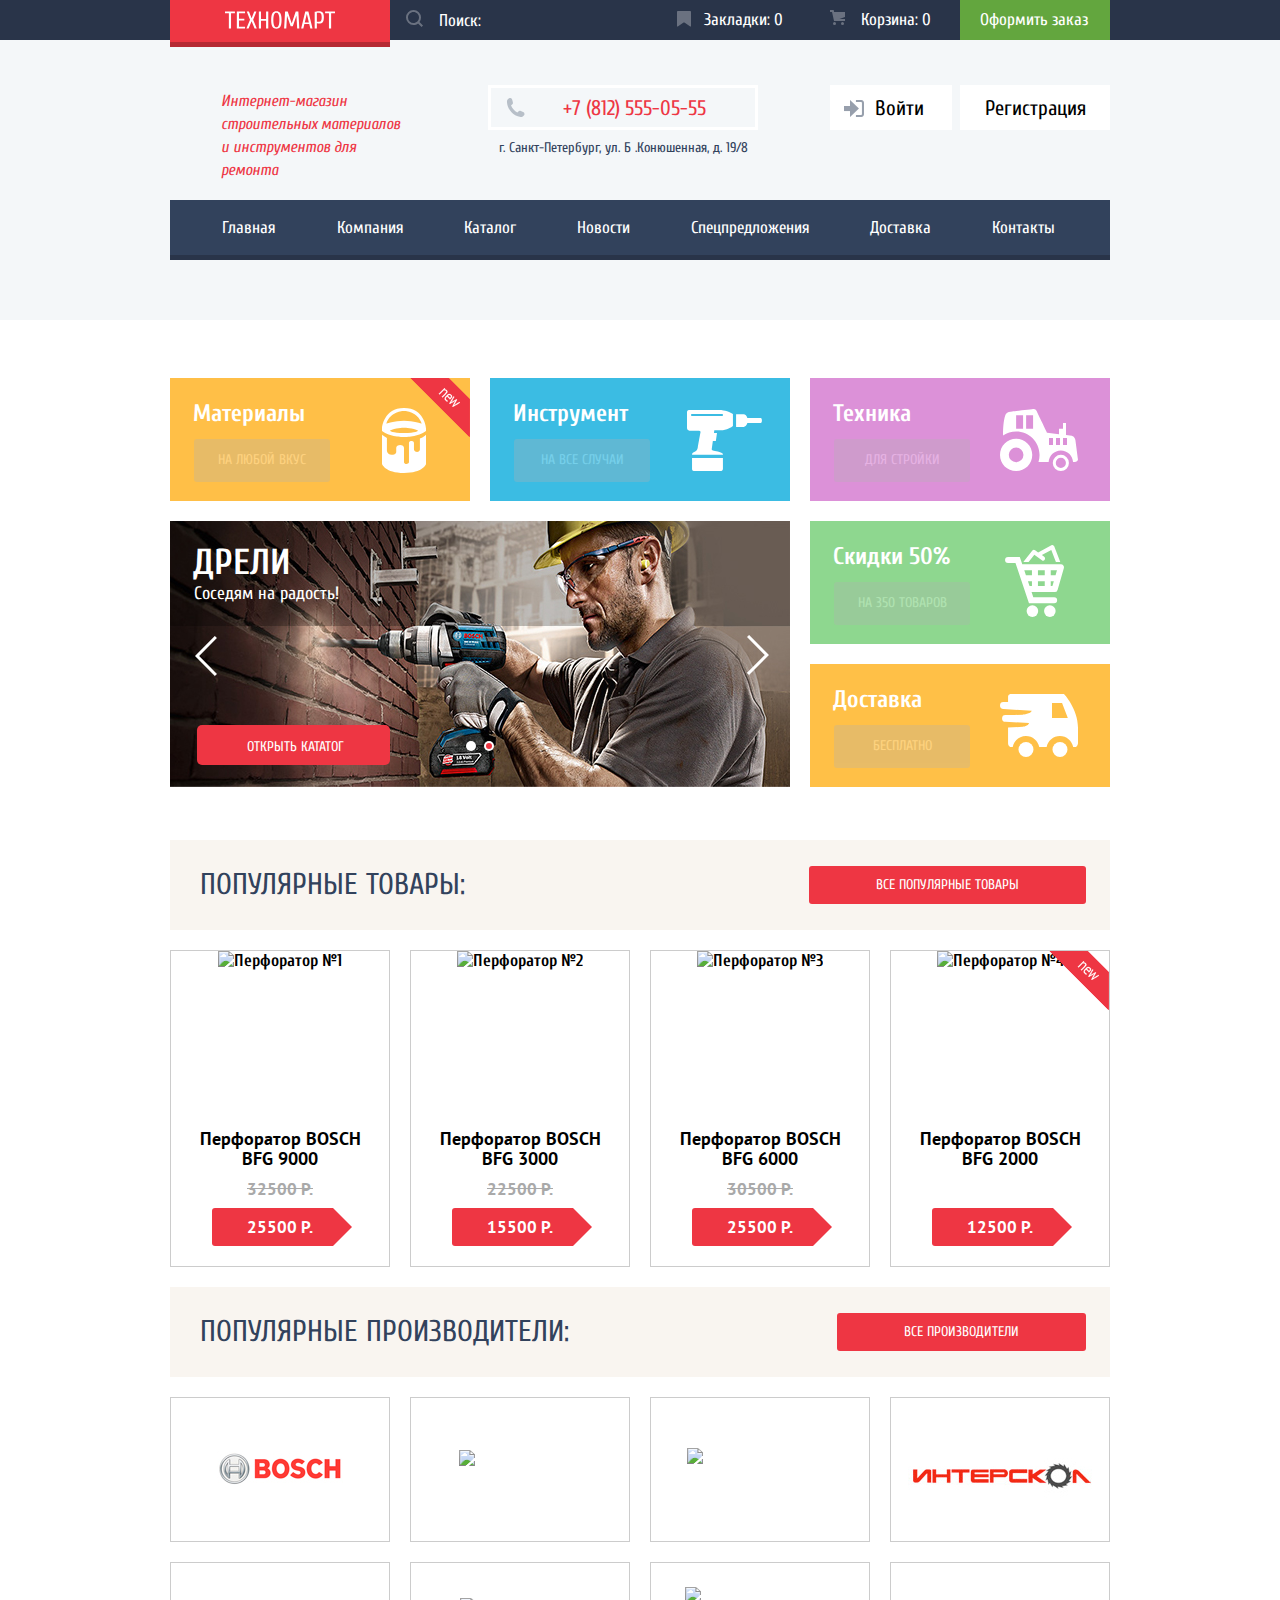
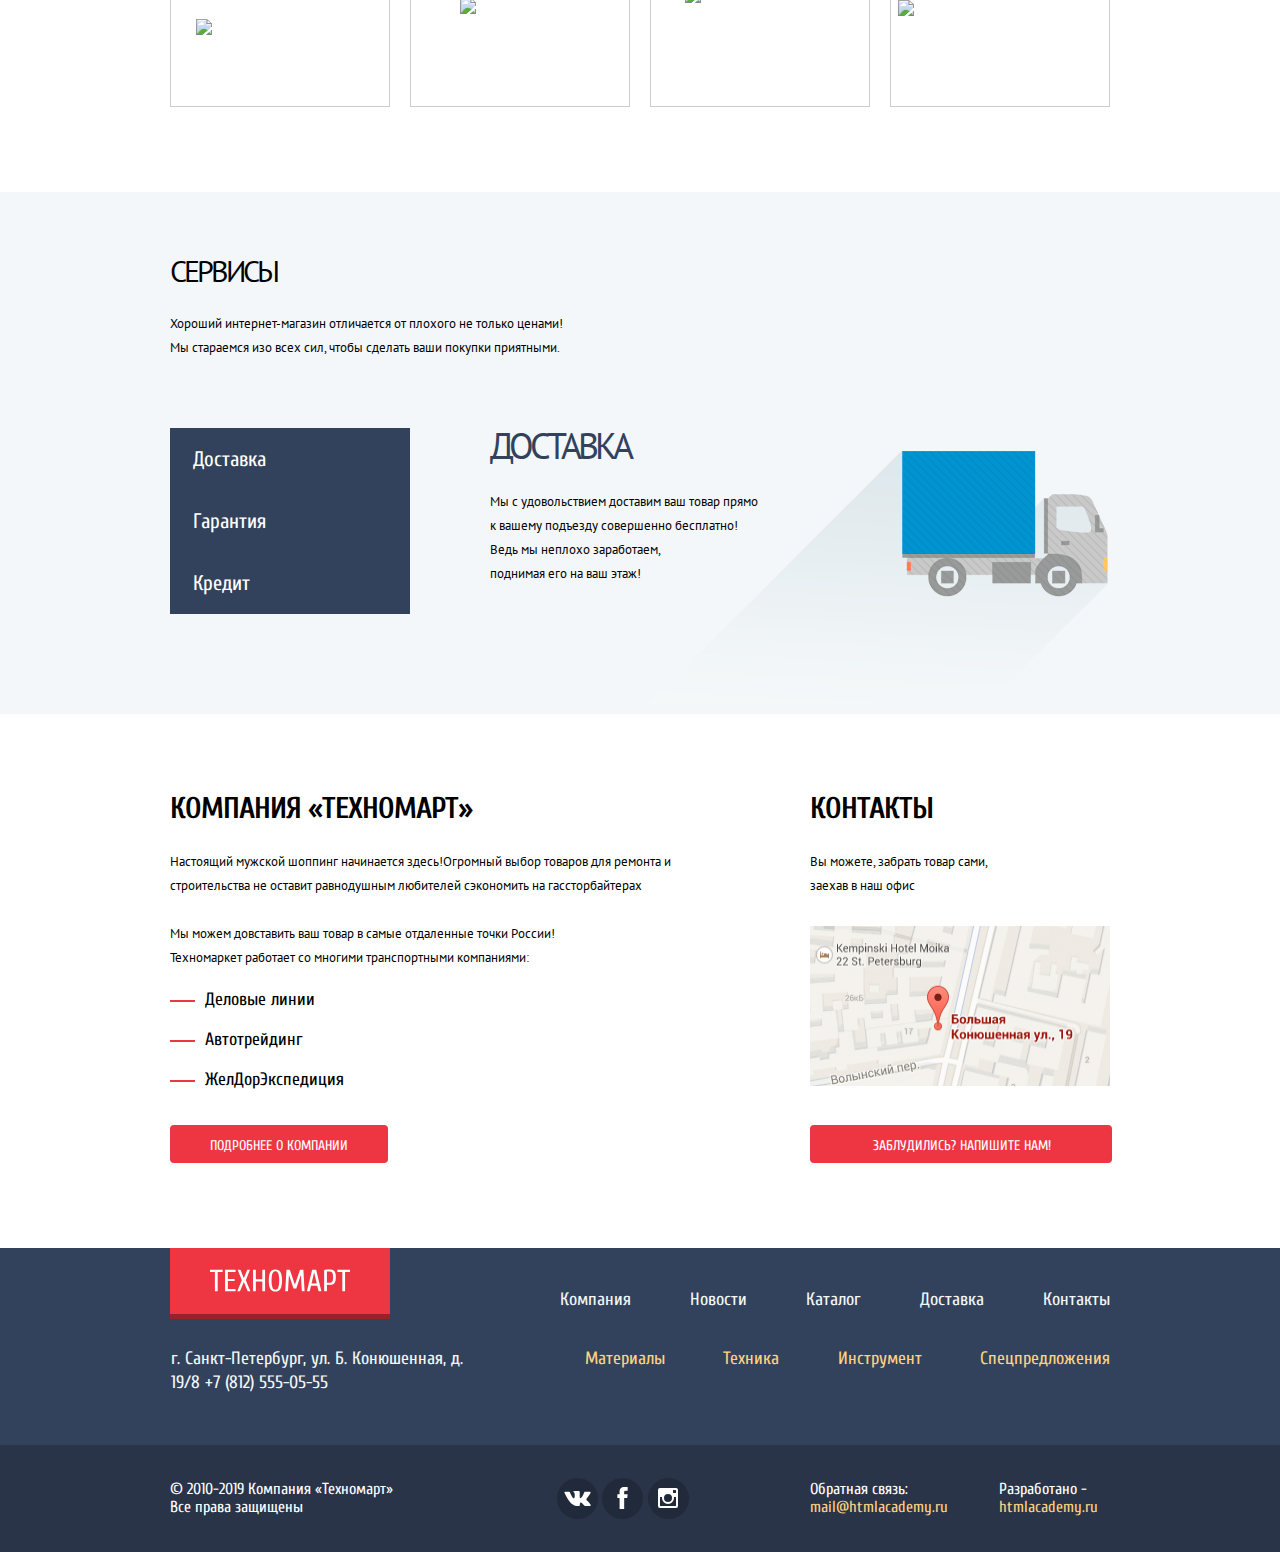
==== commit 3da5282a: "проект на защиту. Attemp#2" ====
--- a/index.html
+++ b/index.html
@@ -1,348 +1,338 @@
 <!DOCTYPE html>
 <html lang="ru">
-  <head>
-    <meta charset="utf-8">
-    <title>HTML Academy: Техномарт</title>
-    <link href="https://fonts.googleapis.com/css?family=Cuprum:400,700|PT+Sans:400,700&amp;subset=cyrillic" rel="stylesheet">
-    <link href="css/normalize.css" rel="stylesheet">
-    <link  href="css/style.css" rel="stylesheet">
-  </head>
-  <body>
-    <header class="main-header">
-      <div class="main-panel-block">
-       <div class="main-panel-container">
-         <div class="logo-part">
-           <a class="button button_logo" href="index.html">
-           <img src="img/logo-technomart.svg" width="110" height="20" alt="Логотип"></a>
-           <div class="main-search">
-             <p class="search-main">Поиск:</p>
-           </div>
-         </div>  
-         <ul class="main-panel" >
-           <li><div class="main-markers"><a class="markers-link" href="markers.html"> Закладки: 0 </a></div></li>
-           <li><div class="main-basket"> <a class="basket-link" href="basket.html"> Корзина: 0 </a></div></li>
-           <li><a class="button_order"  href="order.html"> Оформить заказ</a></li>
-         </ul>
-       </div>
-      </div>
-      <div class="container" >
-       <div class="main-info-block">
-          <ul class="main-info">
-           <li class="main-description">
-             <p>
-             Интернет-магазин<br>
-             строительных материалов<br>
-             и инструментов для ремонта
-             </p>
-           </li>
-           <li class="contacts">
-             <div class="phone">
-               <a class="link-phone" href="№" >+7 (812) 555-05-55</a>
-             </div>
-             <p class="adress">
-               г. Санкт-Петербург, ул. Б .Конюшенная, д. 19/8
-             </p>
-           </li>
-           <li>
-             <div class="user-action">
-               <div class="login-icon"><a class="login-link" href="login.html">Войти</a></div>
-               <div class="registration-icon"><a class="registration-link" href="registration.html">Регистрация</a></div>
-             </div>  
-           </li>
-          </ul>
+<head>
+	<meta charset="utf-8">
+	<title>HTML Academy: Техномарт</title>
+	<link href="https://fonts.googleapis.com/css?family=Cuprum:400,700|PT+Sans:400,700&amp;subset=cyrillic" rel="stylesheet">
+	<link href="css/normalize.css" rel="stylesheet">
+	<link href="css/style.css" rel="stylesheet">
+</head>
+<body>
+	<header class="main-header">
+		<div class="main-panel-block">
+			<div class="main-panel-container">
+				<div class="logo-part">
+					<a class="button button_logo" href="#"><img alt="Логотип" height="20" src="img/logo-technomart.svg" width="110"></a>
+					<form action="#" class="main-search" method="post">
+						<input placeholder="Поиск:" type="text"> <button type="submit"></button>
+					</form>
+				</div>
+				<ul class="main-panel">
+					<li>
+						<a class="markers-link" href="markers.html">Закладки: 0</a>
+					</li>
+					<li>
+						<a class="basket-link" href="basket.html">Корзина: 0</a>
+					</li>
+					<li>
+						<a class="button_order" href="order.html">Оформить заказ</a>
+					</li>
+				</ul>
+			</div>
+		</div>
+		<div class="container">
+			<div class="main-info-block">
+				<div class="main-info">
+					<div class="main-description">
+						<p>Интернет-магазин строительных материалов<br>
+						и инструментов для ремонта</p>
+					</div>
+					<div class="contacts">
+						<div class="phone">
+							<a class="link-phone" href="%E2%84%96">+7 (812) 555-05-55</a>
+						</div>
+						<p class="adress">г. Санкт-Петербург, ул. Б .Конюшенная, д. 19/8</p>
+					</div>
+					<div class="user-action">
+						<div class="login-icon">
+							<a class="login-link" href="login.html">Войти</a>
+						</div>
+						<div class="registration-icon">
+							<a class="registration-link" href="registration.html">Регистрация</a>
+						</div>
+					</div>
+				</div>
+			</div>
+			<nav class="main-navigation">
+				<ul class="site-navigation">
+					<li>
+						<a href="index.html">Главная</a>
+					</li>
+					<li>
+						<a href="company.html">Компания</a>
+					</li>
+					<li>
+						<a href="catalog.html">Каталог</a>
+					</li>
+					<li>
+						<a href="news.html">Новости</a>
+					</li>
+					<li>
+						<a href="offers.html">Спецпредложения</a>
+					</li>
+					<li>
+						<a href="delivery.html">Доставка</a>
+					</li>
+					<li>
+						<a href="contacts.html">Контакты</a>
+					</li>
+				</ul>
+			</nav>
+		</div>
+	</header>
+	<main>
+		<section class="container shop-offer">
+			<div class="top-offers">
+				<div class="offer-item materials item-new">
+					<p>Материалы</p><a class="button_offer" href="materials.html">На любой вкус</a>
+				</div>
+				<div class="offer-item tools">
+					<p>Инструмент</p><a class="button_offer" href="tools.html">На все случаи</a>
+				</div>
+				<div class="offer-item equipment">
+					<p>Техника</p><a class="button_offer" href="equipment.html">Для стройки</a>
+				</div>
+			</div>
+			<div class="bottom-offers">
+				<div class="part-left">
+					<section class="slider">
+						<div class="slider-container">
+							<input class="visually-hidden" id="product-1" name="toggle" type="radio"> <input checked class="visually-hidden" id="product-2" name="toggle" type="radio">
+							<div class="slider-controls">
+								<label class="slider-controls-item slider-controls-item--1" for="product-1">Первый</label> <label class="slider-controls-item slider-controls-item--2" for="product-2">Второй</label>
+							</div>
+							<ul class="slider-list">
+								<li class="slider-item">
+									<h2 class="slider-name">Перфораторы</h2>
+									<p class="slider-description"></p>Настоящие мужские игрушки<a class="button_slider" href="catalog.html">Открыть кататог</a> <button class="slide-left" type="button">Влево</button> <button class="slide-right" type="button">Вправо</button>
+								</li>
+								<li class="slider-item">
+									<h2 class="slider-name">Дрели</h2>
+									<p class="slider-description">Соседям на радость!</p><a class="button_slider" href="catalog.html">Открыть кататог</a> <button class="slide-left" type="button">Влево</button> <button class="slide-right" type="button">Вправо</button>
+								</li>
+							</ul>
+						</div>
+					</section>
+				</div>
+				<div class="part-right">
+					<div class="offer-item sales">
+						<p>Скидки 50%</p><a class="button_offer" href="sales.html">На 350 товаров</a>
+					</div>
+					<div class="offer-item delivery">
+						<p>Доставка</p><a class="button_offer" href="sales.html">Бесплатно</a>
+					</div>
+				</div>
+			</div>
+		</section>
+		<section class="container popular-goods">
+			<div class="title-block">
+				<h2 class="title-name">Популярные товары:</h2><a class="button_popular" href="popular.html">Все популярные товары</a>
+			</div>
+			<div class="popular-items">
+				<div class="popular-item">
+					<div class="actions">
+						<a class="buy" href="#">Купить</a> <a class="bookmark" href="#">В закладки</a>
+					</div>
+					<div class="image"><img alt="Перфоратор №1" height="168" src="img/perforator_1.jpg" width="218"></div>
+					<div class="title">
+						Перфоратор BOSCH BFG 9000
+					</div>
+					<div class="discount">
+						32500 Р.
+					</div>
+					<div class="price">
+						25500 Р.
+					</div>
+				</div>
+				<div class="popular-item">
+					<div class="actions">
+						<a class="buy" href="#">Купить</a> <a class="bookmark" href="#">В закладки</a>
+					</div>
+					<div class="image"><img alt="Перфоратор №2" height="168" src="img/perforator_2.jpg" width="218"></div>
+					<div class="title">
+						Перфоратор BOSCH BFG 3000
+					</div>
+					<div class="discount">
+						22500 Р.
+					</div>
+					<div class="price">
+						15500 Р.
+					</div>
+				</div>
+				<div class="popular-item">
+					<div class="actions">
+						<a class="buy" href="#">Купить</a> <a class="bookmark" href="#">В закладки</a>
+					</div>
+					<div class="image"><img alt="Перфоратор №3" height="168" src="img/perforator_3.jpg" width="218"></div>
+					<div class="title">
+						Перфоратор BOSCH BFG 6000
+					</div>
+					<div class="discount">
+						30500 Р.
+					</div>
+					<div class="price">
+						25500 Р.
+					</div>
+				</div>
+				<div class="popular-item item-new">
+					<div class="actions">
+						<a class="buy" href="#">Купить</a> <a class="bookmark" href="#">В закладки</a>
+					</div>
+					<div class="image"><img alt="Перфоратор №4" height="168" src="img/perforator_4.jpg" width="218"></div>
+					<div class="title">
+						Перфоратор BOSCH BFG 2000
+					</div>
+					<div class="discount"></div>
+					<div class="price">
+						12500 Р.
+					</div>
+				</div>
+			</div>
+		</section>
+		<section class="container popular-producers">
+			<div class="title-block">
+				<h2 class="title-name">ПОПУЛЯРНЫЕ ПРОИЗВОДИТЕЛИ:</h2><a class="button_popular" href="popular.html">Все производители</a>
+			</div>
+			<div class="popular-list">
+				<a class="popular-producer" href="#"><img alt="Bosch" height="37" src="img/bosch.jpg" width="126"></a> <a class="popular-producer" href="#"><img alt="Makita" height="40" src="img/makita.jpg" width="123"></a> <a class="popular-producer" href="#"><img alt="Dewalt" height="44" src="img/dewalt.jpg" width="146"></a> <a class="popular-producer" href="#"><img alt="Интерскол" height="88" src="img/interscol.jpg" width="200"></a> <a class="popular-producer" href="#"><img alt="Hitachi" height="31" src="img/hitachi.jpg" width="169"></a> <a class="popular-producer" href="#"><img alt="LG" height="73" src="img/lg.jpg" width="121"></a> <a class="popular-producer" href="#"><img alt="AEG" height="96" src="img/aeg.jpg" width="151"></a> <a class="popular-producer" href="#"><img alt="Metabo" height="69" src="img/metabo.jpg" width="204"></a>
+			</div>
+		</section>
+		<section class="serviсes">
+			<section class="container">
+				<h2 class="service-title">Сервисы</h2>
+				<p class="service-description">Хороший интернет-магазин отличается от плохого не только ценами!
+				Мы стараемся изо всех сил, чтобы сделать ваши покупки приятными.</p>
+			</section>
+			<section class="container service-list">
+				<div class="service-items">
+          <a class="button_service" href="#">Доставка</a> 
+          <a class="button_service" href="#">Гарантия</a>
+          <a class="button_service" href="#">Кредит</a>
+				</div>
+				<div class="service-item-description delivery-service">
+					<p>Доставка</p><div>Мы с удовольствием доставим ваш товар прямо<br>
+					к вашему подъезду совершенно бесплатно!
+					Ведь мы неплохо заработаем,<br>
+					поднимая его на ваш этаж!</div>
         </div>
-        <nav class="main-navigation">
-         <ul class="site-navigation">
-           <li><a href="index.html">Главная</a></li>
-           <li><a href="company.html">Компания</a></li>
-           <li><a href="catalog.html">Каталог</a></li>
-           <li><a href="news.html">Новости</a></li>
-           <li><a href="offers.html">Спецпредложения</a></li>
-           <li><a href="delivery.html">Доставка</a></li>
-           <li><a href="contacts.html">Контакты</a></li>
-         </ul>
-        </nav>
-      </div>
-    </header>
-    <main>
-     <section class="container shop-offer">
-       <div class="top-offers">
-          <div class="offer-item materials ">
-            <div class="flag-offer flag-new">новинка</div>
-            <p>Материалы</p> 
-            <a class="button_offer" href="materials.html">На любой вкус</a>
-          </div>
-          <div class="offer-item tools">
-            <p>Инструмент</p> 
-            <a class="button_offer" href="tools.html">На все случаи</a>
-          </div>
-          <div class="offer-item equipment">
-            <p>Техника</p> 
-            <a class="button_offer" href="equipment.html">Для стройки</a>
-          </div>
-       </div>
-       <div class="bottom-offers">
-         <div class="part-left">
-           <h1 class="slider-name">Дрели</h1>
-           <p class="slider-description">Соседям на радость!</p>
-           <a class="button_slider" href="catalog.html">Открыть кататог</a>
-           <button class="slide-left" type="button">
-              Влево
-           </button>
-           <button class="slide-right" type="button">
-              Вправо
-           </button>
-         </div>
-         <div class="part-right">
-           <div class="offer-item sales">
-             <p>Скидки 50%</p> 
-             <a class="button_offer" href="sales.html">На 350 товаров</a>
-           </div>
-           <div class="offer-item delivery">
-             <p>Доставка</p> 
-             <a class="button_offer" href="sales.html">Бесплатно</a>
-           </div>
-         </div>
-       </div>
-     </section>
-     <section class=" container popular-goods">
-       <div class="title-block">
-         <h1 class="title-name">Популярные товары:</h1>
-         <a class="button_popular" href="popular.html">Все популярные товары</a>
-       </div>
-       <div class="popular-items">
-         <div class="popular-item">
-           <div class="actions">
-             <a class="buy" href="#" >Купить</a>
-             <a class="bookmark" href="#" >В закладки</a>
-           </div>
-           <div class="image"><img width="218" height="168" alt="Перфоратор №1" src="img/Perforator_1.jpg"></div>
-           <div class="title">Перфоратор BOSCH BFG 9000</div>
-           <div class="discount">32500 Р.</div>
-           <div class="price">25500 Р.</div>
-         </div>
-         <div class="popular-item">
-           <div class="actions">
-             <a class="buy" href="#" >Купить</a>
-             <a class="bookmark" href="#" >В закладки</a>
-           </div>
-           <div class="image"><img width="218" height="168" alt="Перфоратор №2" src="img/Perforator_2.jpg"></div>
-           <div class="title">Перфоратор BOSCH BFG 3000</div>
-           <div class="discount">22500 Р.</div>
-           <div class="price">15500 Р.</div>
-         </div>
-         <div class="popular-item">
-            <div class="actions">
-              <a class="buy" href="#" >Купить</a>
-              <a class="bookmark" href="#">В закладки</a>
-            </div>
-            <div class="image"><img width="218" height="168" alt="Перфоратор №3" src="img/Perforator_3.jpg"></div>
-            <div class="title">Перфоратор BOSCH BFG 6000</div>
-            <div class="discount">30500 Р.</div>
-            <div class="price">25500 Р.</div>
-         </div>
-         <div class="popular-item">
-            <div class="flag flag-new">новинка</div>
-            <div class="actions">
-              <a class="buy" href="#" >Купить</a>
-              <a class="bookmark" href="#">В закладки</a>
-            </div>
-            <div class="image"><img width="218" height="168" alt="Перфоратор №4" src="img/Perforator_4.jpg"></div>
-            <div class="title">Перфоратор BOSCH BFG 2000</div>
-            <div class="discount"></div>
-            <div class="price">12500 Р.</div>
-         </div>
-       </div>
-     </section>
-     <section class="container popular-producers">
-        <div class="title-block">
-          <h1 class="title-name">ПОПУЛЯРНЫЕ ПРОИЗВОДИТЕЛИ:</h1>
-          <a class="button_popular" href="popular.html">Все производители</a>
+        <div class="service-item-description assuarance">
+					<p>Гарантия</p><div>Если купленный у нас товар поломается или заискрит,<br>
+					а также в случае пожара, спровоцированного его возгоранием, 
+					вы всегда можете быть уверены в нашей гарантии. Мы обменяем
+          сгоревший товр на новый.<br>
+          Дом уже восстановите как-нибудь сами.</div>
         </div>
-        <div class="popular-list">
-          <a class="popular-producer" href="#"> 
-           <img width="126" height="37" alt="Bosch" src="img/bosch.jpg">
-          </a>
-          <a class="popular-producer" href="#">
-           <img width="123" height="40" alt="Makita" src="img/Makita.jpg">
-          </a>
-          <a class="popular-producer" href="#"> 
-           <img width="146" height="44" alt="Dewalt" src="img/DeWALT.jpg">
-          </a>
-          <a class="popular-producer" href="#">
-           <img width="200" height="88" alt="Интерскол" src="img/Интерскол.jpg">
-          </a>
-          <a class="popular-producer" href="#">
-           <img width="169" height="31" alt="Hitachi" src="img/Hitachi.jpg">
-          </a>
-          <a class="popular-producer" href="#">
-            <img width="121" height="73" alt="LG" src="img/LG.jpg">
-          </a>
-          <a class="popular-producer" href="#">
-            <img width="151" height="96" alt="AEG" src="img/AEG.jpg">
-          </a>
-          <a class="popular-producer" href="#">
-            <img width="204" height="69" alt="Metabo" src="img/Metabo.jpg">
-          </a>
-        </div>
-      </section>
-      <section class="serviсes">
-       <section class="container">
-         <h1 class="service-title"> Сервисы</h1>
-         <p class="service-description"> 
-            Хороший интернет-магазин отличается не только ценами! <br>
-            Мы стараемся изо всех сил, чтобы сделать ваши покупки приятными.
-          </p> 
-       </section> 
-       <section class="container service-list">
-          <div class="service-items">
-           <a class="button_service" href="#">Доставка</a>
-           <a class="button_service" href="#">Гарантия</a>
-           <a class="button_service" href="#">Кредит</a>
-          </div>
-          <div class="service-item-description">
-             <p>Доставка</p>
-             <span>
-               Мы с удовольствием доставим ваш товар прямо <br>
-               к вашему подъезду совершенно бесплатно!<br>
-               Ведь мы неплохо заработаем,<br>
-               поднимая его на ваш этаж!
-             </span>
-          </div>
-       </section>      
-      </section>
-      <section class="container-about">
-       <section class="aboutcompany">
-         <h2 class="headline">Компания «Техномарт»</h2>
-         <p class="description">Настоящий мужской шоппинг начинается здесь!Огромный выбор товаров для ремонта и строительства не оставит равнодушным любителей сэкономить на гассторбайтерах</p>
-         <p class="description">Мы можем довставить ваш товар в самые отдаленные точки России!<br>
-         Техномаркет работает со многими транспортными компаниями:</p>
-         <ul class="company-list">
-           <li>Деловые линии</li>
-           <li>Автотрейдинг</li>
-           <li>ЖелДорЭкспедиция</li>
-         </ul>
-         <a class="button button_more" href="company.html">Подробнее о компании</a>
-       </section>
-       <section class="office-adress">
-         <h2 class="headline">Контакты</h2>
-         <p class="description">Вы можете, забрать товар сами,<br>
-         заехав в наш офис</p>
-         <a class="popup_map" href="#"><img width="300" height="160" alt="Карта" src="img/map.jpg"></a>
-         <a class="button button_feedback" href="#"> Заблудились? Напишите нам!</a>
-       </section>
-     </section>
-    </main>
-    <footer class="main-footer">
-      <section class="links">
-        <div class="container">
-         <div class="links-top">
-            <a class="button button_logo_footer" href="index.html">
-              <img src="img/logo-technomart.svg" width="140" height="23" alt="Логотип">
-            </a>
-            <ul class="footer-navigation">
-             <li><a href="company.html">Компания</a></li>
-             <li><a href="news.html">Новости</a></li>
-             <li><a href="catalog.html">Каталог</a></li>
-             <li><a href="delivery.html">Доставка</a></li>
-             <li><a href="contacts.html">Контакты</a></li>
-           </ul>
-         </div>
-         <div class="links-bottom">
-           <div class="footer-contacts">
-             г. Санкт-Петербург, ул. Б. Конюшенная, д. 19/8<br>
-             +7 (812) 555-05-55 
-           </div>
-           <ul class="footer-navigation-yellow">
-             <li><a href="materials.html">Материалы</a></li>
-             <li><a href="equipment.html">Техника</a></li>
-             <li><a href="tool.html">Инструмент</a></li>
-             <li><a href="offers.html">Спецпредложения</a></li>
-           </ul>
-         </div>
-        </div>
-      </section>
-      <div class="info">
-       <div class="container-info">
-         <p class="copyright">
-           © 2010-2019 Компания «Техномарт»<br>
-           Все права защищены
-         </p>
-         <div class="footer-social">
-           <ul>
-             <li><a class="social-button" href="#"><span class="visually-hidden">Вконтакте</span><svg xmlns="http://www.w3.org/2000/svg" width="27" height="15" viewBox="0 0 26.14 14.91">
-               <path d="M26 13.47l-.09-.17a13.55 13.55 0 0 0-2.6-3q-.87-.83-1.1-1.12A1 1 0 0 1 22 8a10.27 10.27 0 0 1 1.22-1.78l.88-1.16q2.35-3.13 2-4L26 .94a.8.8 0 0 0-.4-.22 2.14 2.14 0 0 0-.87 0h-3.92a.51.51 0 0 0-.27 0h-.3a.6.6 0 0 0-.15.14.93.93 0 0 0-.14.24 22.22 22.22 0 0 1-1.46 3.06q-.5.84-.93 1.46a7 7 0 0 1-.71.91 4.94 4.94 0 0 1-.52.47q-.23.18-.35.15l-.23-.05a.9.9 0 0 1-.31-.33 1.49 1.49 0 0 1-.16-.53v-.55-.65-.57-1.12-1-.75a3.14 3.14 0 0 0 0-.62 2.12 2.12 0 0 0-.14-.44.73.73 0 0 0-.28-.33 1.57 1.57 0 0 0-.46-.18A9 9 0 0 0 12.57 0a8.93 8.93 0 0 0-3.25.33 1.83 1.83 0 0 0-.52.41q-.25.3-.07.33a1.67 1.67 0 0 1 1.16.59l.08.16a2.6 2.6 0 0 1 .19.63 6.32 6.32 0 0 1 .12 1 10.59 10.59 0 0 1 0 1.7q-.07.71-.13 1.1a2.21 2.21 0 0 1-.18.64 2.69 2.69 0 0 1-.16.3l-.07.07a1 1 0 0 1-.37.07.86.86 0 0 1-.46-.19 3.27 3.27 0 0 1-.56-.52 7 7 0 0 1-.66-.93q-.37-.6-.76-1.42l-.22-.39q-.2-.38-.56-1.11t-.62-1.43A.9.9 0 0 0 5.2.9h-.07a.93.93 0 0 0-.22-.16A1.44 1.44 0 0 0 4.6.65L.87.68A1 1 0 0 0 .1.94L0 1a.44.44 0 0 0 0 .22 1.08 1.08 0 0 0 .08.37Q.9 3.53 1.86 5.31t1.66 2.87Q4.23 9.27 5 10.24t1 1.24l.37.41.34.33a8.06 8.06 0 0 0 1 .78 16.34 16.34 0 0 0 1.4.9 7.6 7.6 0 0 0 1.79.72 6.19 6.19 0 0 0 2 .22h1.57a1.08 1.08 0 0 0 .72-.3l.05-.07a.9.9 0 0 0 .1-.25 1.38 1.38 0 0 0 0-.37 4.48 4.48 0 0 1 .09-1.05 2.77 2.77 0 0 1 .23-.71 1.74 1.74 0 0 1 .29-.4 1.19 1.19 0 0 1 .23-.2h.11a.86.86 0 0 1 .77.21 4.52 4.52 0 0 1 .83.79q.39.47.93 1.05a6.41 6.41 0 0 0 1 .87l.27.16a3.31 3.31 0 0 0 .71.3 1.53 1.53 0 0 0 .76.07l3.48-.05a1.58 1.58 0 0 0 .8-.17.68.68 0 0 0 .34-.37 1.06 1.06 0 0 0 0-.46 1.71 1.71 0 0 0-.1-.36z" fill="#fff">
-               </path>
-               </svg></a>
-              </li>
-             <li><a class="social-button" href="#"><span class="visually-hidden">Фейсбук</span>
-               <svg xmlns="http://www.w3.org/2000/svg" width="19" height="22" viewBox="0 0 10.15 21.74">
-                <path d="M3.34 1.12A4.77 4.77 0 0 1 6.53 0h3.61v3.81H7.81a1.07 1.07 0 0 0-1.09.83v2.55h3.42c-.08 1.23-.24 2.45-.41 3.67h-3v10.87H2.21V10.86H0V7.21h2.19V3.66a3.83 3.83 0 0 1 1.15-2.54z" fill="#fff">
-                </path>
-               </svg></a>
-              </li>
-              <li><a class="social-button" href="#"><span class="visually-hidden">Инстаграм</span>
-               <svg xmlns="http://www.w3.org/2000/svg" width="20" height="20" viewBox="0 0 20 20">
-               <path d="M18 0H2a2 2 0 0 0-2 2v16a2 2 0 0 0 2 2h16a2 2 0 0 0 2-2V2a2 2 0 0 0-2-2zm-8 6a4 4 0 1 1-4 4 4 4 0 0 1 4-4zM2.5 18a.47.47 0 0 1-.5-.5V9h2.1a3.4 3.4 0 0 0-.1 1 6 6 0 1 0 12 0 3.4 3.4 0 0 0-.1-1H18v8.5a.47.47 0 0 1-.5.5zM18 4.5a.47.47 0 0 1-.5.5h-2a.47.47 0 0 1-.5-.5v-2a.47.47 0 0 1 .5-.5h2a.47.47 0 0 1 .5.5z" fill="#fff">
-               </path>
-               </svg></a>
-              </li>
-           </ul>
-          </div>
-          <div class="footer-fedback">
-           <p class="footer-developer">
-             Обратная связь:<br> 
-             <a class="message-link" href="https://mail@htmlacademy.ru"> mail@htmlacademy.ru</a>
-           </p>
-           <p class="footer-developer">
-             Разработано -<br> 
-             <a class="developer-link" href="https://htmlacademy.ru/intensive/htmlcss"> htmlacademy.ru</a>
-           </p>
-          </div>
-        </div>
-      </div>
-    </footer>  
-    <section class=" modal modal-map">
-      <div class="container">
-      <h2 class="visually-hidden">
-        Как до нас добраться
-      </h2>
-      <!--<iframe src="https://www.google.com/maps/embed?pb=!1m18!1m12!1m3!1d1998.6037999040354!2d30.322010416394033!3d59.938716271971415!2m3!1f0!2f0!3f0!3m2!1i1024!2i768!4f13.1!3m3!1m2!1s0x4696310fca5ba729%3A0xea9c53d4493c879f!2sBolshaya+Konyushennaya+ul.%2C+19%2C+Sankt-Peterburg%2C+Russia%2C+191186!5e0!3m2!1sen!2s!4v1441888483426" width="940" height="450" allowfullscreen></iframe>-->
-      <p>
-        <img width="940" height="450" src="img/mappopup.jpg" alt="Офис компании по адресу ул. Большая Конюшенная 19/8, Санкт-Петербург">
-      </p>
-      <button class="modal-close" type="button">
-        Закрыть
-      </button>
-      </div>
-    </section>
-    <section class=" modal modal-message ">
-      <div class="container-modal">
-        <h2 class="visually-hidden">
-            Напишите письмо</h2>
-        <form class="message-form" action="#" method="post">
-         <p class="message-item">
-           <label class="" for="user-name">Ваше имя:</label>
-           <input class="user-name-input" id="user-name" type="text" name="name" placeholder="Имя Фамилия">
-         </p>
-         <p class="message-item">
-           <label class="" for="user-mail">Ваш e-mail:</label>
-           <input class="user-mail-input" id="user-mail" type="text" name="mail" placeholder="email@example.com">
-         </p>
-         <p class="message-item-long" >
-           <label class="" for="message-content">Тескт письма:</label>
-           <input class="user-text-input" id="message-content" type="text" name="text" placeholder="В свободной форме">
-         </p>
-       </form>
-     </div>
-     <div class="message-sent">
-       <button class="message-sent-button" type="submit">
-        Отправить
-       </button>
-     </div>
-      <button class="modal-close" type="button">Закрыть</button>
-    </section>
-    <script src="js/popup.js"></script>
- </body>
+        <div class="service-item-description credit">
+					<p>Кредит</p><div>Залезть в долговую яму стало проще!<br>
+          Кредитные консультанты придут вам на помощь.</div>
+          <a class="button button_credit" href="company.html">Отправить заявку</a>
+				</div>
+			</section>
+		</section>
+		<section class="container-about">
+			<section class="aboutcompany">
+				<h2 class="headline">Компания «Техномарт»</h2>
+				<p class="description">Настоящий мужской шоппинг начинается здесь!Огромный выбор товаров для ремонта и строительства не оставит равнодушным любителей сэкономить на гассторбайтерах</p>
+				<p class="description-second">Мы можем довставить ваш товар в самые отдаленные точки России! Техномаркет работает со многими транспортными компаниями:</p>
+				<ul class="company-list">
+					<li>Деловые линии</li>
+					<li>Автотрейдинг</li>
+					<li>ЖелДорЭкспедиция</li>
+				</ul><a class="button button_more" href="company.html">Подробнее о компании</a>
+			</section>
+			<section class="office-adress">
+				<h2 class="headline">Контакты</h2>
+				<p class="description-third">Вы можете, забрать товар сами, заехав в наш офис</p><a class="popup_map" href="https://www.google.com/maps/embed?pb=!1m18!1m12!1m3!1d1998.6037999040354!2d30.322010416394033!3d59.938716271971415!2m3!1f0!2f0!3f0!3m2!1i1024!2i768!4f13.1!3m3!1m2!1s0x4696310fca5ba729%3A0xea9c53d4493c879f!2sBolshaya+Konyushennaya+ul.%2C+19%2C+Sankt-Peterburg%2C+Russia%2C+191186!5e0!3m2!1sen!2s!4v1441888483426"><img alt="Карта" height="160" src="img/map.jpg" width="300"></a> <a class="button button_feedback" href="#">Заблудились? Напишите нам!</a>
+			</section>
+		</section>
+	</main>
+	<footer class="main-footer">
+		<section class="links">
+			<div class="container">
+				<div class="links-top">
+					<a class="button button_logo_footer" href="index.html"><img alt="Логотип" height="23" src="img/logo-technomart.svg" width="140"></a>
+					<ul class="footer-navigation">
+						<li>
+							<a href="company.html">Компания</a>
+						</li>
+						<li>
+							<a href="news.html">Новости</a>
+						</li>
+						<li>
+							<a href="catalog.html">Каталог</a>
+						</li>
+						<li>
+							<a href="delivery.html">Доставка</a>
+						</li>
+						<li>
+							<a href="contacts.html">Контакты</a>
+						</li>
+					</ul>
+				</div>
+				<div class="links-bottom">
+					<div class="footer-contacts">
+						г. Санкт-Петербург, ул. Б. Конюшенная, д. 19/8 +7 (812) 555-05-55
+					</div>
+					<ul class="footer-navigation-yellow">
+						<li>
+							<a href="materials.html">Материалы</a>
+						</li>
+						<li>
+							<a href="equipment.html">Техника</a>
+						</li>
+						<li>
+							<a href="tool.html">Инструмент</a>
+						</li>
+						<li>
+							<a href="offers.html">Спецпредложения</a>
+						</li>
+					</ul>
+				</div>
+			</div>
+		</section>
+		<div class="info">
+			<div class="container-info">
+				<p class="copyright">© 2010-2019 Компания «Техномарт» Все права защищены</p>
+					<ul class="footer-social">
+						<li>
+							<a class="social-button" href="#"><span class="visually-hidden">Вконтакте</span><svg height="15" viewbox="0 0 26.14 14.91" width="27" xmlns="http://www.w3.org/2000/svg">
+							<path d="M26 13.47l-.09-.17a13.55 13.55 0 0 0-2.6-3q-.87-.83-1.1-1.12A1 1 0 0 1 22 8a10.27 10.27 0 0 1 1.22-1.78l.88-1.16q2.35-3.13 2-4L26 .94a.8.8 0 0 0-.4-.22 2.14 2.14 0 0 0-.87 0h-3.92a.51.51 0 0 0-.27 0h-.3a.6.6 0 0 0-.15.14.93.93 0 0 0-.14.24 22.22 22.22 0 0 1-1.46 3.06q-.5.84-.93 1.46a7 7 0 0 1-.71.91 4.94 4.94 0 0 1-.52.47q-.23.18-.35.15l-.23-.05a.9.9 0 0 1-.31-.33 1.49 1.49 0 0 1-.16-.53v-.55-.65-.57-1.12-1-.75a3.14 3.14 0 0 0 0-.62 2.12 2.12 0 0 0-.14-.44.73.73 0 0 0-.28-.33 1.57 1.57 0 0 0-.46-.18A9 9 0 0 0 12.57 0a8.93 8.93 0 0 0-3.25.33 1.83 1.83 0 0 0-.52.41q-.25.3-.07.33a1.67 1.67 0 0 1 1.16.59l.08.16a2.6 2.6 0 0 1 .19.63 6.32 6.32 0 0 1 .12 1 10.59 10.59 0 0 1 0 1.7q-.07.71-.13 1.1a2.21 2.21 0 0 1-.18.64 2.69 2.69 0 0 1-.16.3l-.07.07a1 1 0 0 1-.37.07.86.86 0 0 1-.46-.19 3.27 3.27 0 0 1-.56-.52 7 7 0 0 1-.66-.93q-.37-.6-.76-1.42l-.22-.39q-.2-.38-.56-1.11t-.62-1.43A.9.9 0 0 0 5.2.9h-.07a.93.93 0 0 0-.22-.16A1.44 1.44 0 0 0 4.6.65L.87.68A1 1 0 0 0 .1.94L0 1a.44.44 0 0 0 0 .22 1.08 1.08 0 0 0 .08.37Q.9 3.53 1.86 5.31t1.66 2.87Q4.23 9.27 5 10.24t1 1.24l.37.41.34.33a8.06 8.06 0 0 0 1 .78 16.34 16.34 0 0 0 1.4.9 7.6 7.6 0 0 0 1.79.72 6.19 6.19 0 0 0 2 .22h1.57a1.08 1.08 0 0 0 .72-.3l.05-.07a.9.9 0 0 0 .1-.25 1.38 1.38 0 0 0 0-.37 4.48 4.48 0 0 1 .09-1.05 2.77 2.77 0 0 1 .23-.71 1.74 1.74 0 0 1 .29-.4 1.19 1.19 0 0 1 .23-.2h.11a.86.86 0 0 1 .77.21 4.52 4.52 0 0 1 .83.79q.39.47.93 1.05a6.41 6.41 0 0 0 1 .87l.27.16a3.31 3.31 0 0 0 .71.3 1.53 1.53 0 0 0 .76.07l3.48-.05a1.58 1.58 0 0 0 .8-.17.68.68 0 0 0 .34-.37 1.06 1.06 0 0 0 0-.46 1.71 1.71 0 0 0-.1-.36z" fill="#fff"></path></svg></a>
+						</li>
+						<li>
+							<a class="social-button" href="#"><span class="visually-hidden">Фейсбук</span> <svg height="22" viewbox="0 0 10.15 21.74" width="19" xmlns="http://www.w3.org/2000/svg">
+							<path d="M3.34 1.12A4.77 4.77 0 0 1 6.53 0h3.61v3.81H7.81a1.07 1.07 0 0 0-1.09.83v2.55h3.42c-.08 1.23-.24 2.45-.41 3.67h-3v10.87H2.21V10.86H0V7.21h2.19V3.66a3.83 3.83 0 0 1 1.15-2.54z" fill="#fff"></path></svg></a>
+						</li>
+						<li>
+							<a class="social-button" href="#"><span class="visually-hidden">Инстаграм</span> <svg height="20" viewbox="0 0 20 20" width="20" xmlns="http://www.w3.org/2000/svg">
+							<path d="M18 0H2a2 2 0 0 0-2 2v16a2 2 0 0 0 2 2h16a2 2 0 0 0 2-2V2a2 2 0 0 0-2-2zm-8 6a4 4 0 1 1-4 4 4 4 0 0 1 4-4zM2.5 18a.47.47 0 0 1-.5-.5V9h2.1a3.4 3.4 0 0 0-.1 1 6 6 0 1 0 12 0 3.4 3.4 0 0 0-.1-1H18v8.5a.47.47 0 0 1-.5.5zM18 4.5a.47.47 0 0 1-.5.5h-2a.47.47 0 0 1-.5-.5v-2a.47.47 0 0 1 .5-.5h2a.47.47 0 0 1 .5.5z" fill="#fff"></path></svg></a>
+						</li>
+					</ul>
+				<div class="footer-fedback">
+					<p class="fedback">Обратная связь: <a class="message-link" href="https://mail@htmlacademy.ru">mail@htmlacademy.ru</a></p>
+					<p class="developer">Разработано - <a class="developer-link" href="https://htmlacademy.ru/intensive/htmlcss">htmlacademy.ru</a></p>
+				</div>
+			</div>
+		</div>
+	</footer>
+	<section class="modal modal-map">
+		<h2 class="visually-hidden">Как до нас добраться</h2><iframe src="https://www.google.com/maps/embed?pb=!1m18!1m12!1m3!1d1998.6037999040354!2d30.322010416394033!3d59.938716271971415!2m3!1f0!2f0!3f0!3m2!1i1024!2i768!4f13.1!3m3!1m2!1s0x4696310fca5ba729%3A0xea9c53d4493c879f!2sBolshaya+Konyushennaya+ul.%2C+19%2C+Sankt-Peterburg%2C+Russia%2C+191186!5e0!3m2!1sen!2s!4v1441888483426" width="940" height="450" allowfullscreen></iframe>
+		<button class="modal-close" type="button">Закрыть</button>
+	</section>
+	<section class="modal modal-message">
+		<div class="container-modal">
+			<h2 class="visually-hidden">Напишите письмо</h2>
+			<form action="#" class="message-form" method="post">
+				<p class="message-item"><label class="" for="user-name">Ваше имя:</label> <input class="user-name-input" id="user-name" name="name" placeholder="Имя Фамилия" type="text"></p>
+				<p class="message-item"><label class="" for="user-mail">Ваш e-mail:</label> <input class="user-mail-input" id="user-mail" name="mail" placeholder="email@example.com" type="text"></p>
+				<p class="message-item-long"><label class="" for="message-content">Тескт письма:</label> <input class="user-text-input" id="message-content" name="text" placeholder="В свободной форме" type="text"></p>
+			</form>
+		</div>
+		<div class="message-sent">
+			<button class="message-sent-button" type="submit">Отправить</button>
+		</div><button class="modal-close" type="button">Закрыть</button>
+	</section>
+	<script src="js/popup.js">
+	</script>
+</body>
 </html>
 
--- a/css/style.css
+++ b/css/style.css
@@ -1,2144 +1,2349 @@
-body { 
-  margin: 0;
-  font-family: "Cuprum", Arial, sans-serif;
-  font-size: 17px;
-  line-height: 17px;
+body {
+	margin: 0;
+	font-family: "Cuprum", Arial, sans-serif;
+	font-size: 17px;
+	line-height: 17px;
 }
 a {
-  text-decoration: none;
-  color: white;
-}
-.visually-hidden:not(:focus):not(:active),
-input[type="checkbox"].visually-hidden,
-input[type="radio"].visually-hidden {
-  position: absolute;
-  width: 1px;
-  height: 1px;
-  margin: -1px;
-  border: 0;
-  padding: 0;
-  white-space: nowrap;
-  -webkit-clip-path: inset(100%);
-          clip-path: inset(100%);
-  clip: rect(0 0 0 0);
-  overflow: hidden;
+	text-decoration: none;
+	color: #ffffff;
+}
+.visually-hidden:not(:focus):not(:active), input[type="checkbox"].visually-hidden, input[type="radio"].visually-hidden {
+	position: absolute;
+	width: 1px;
+	height: 1px;
+	margin: -1px;
+	border: 0;
+	padding: 0;
+	white-space: nowrap;
+	-webkit-clip-path: inset(100%);
+	clip-path: inset(100%);
+	clip: rect(0 0 0 0);
+	overflow: hidden;
 }
 .main-header {
-  background-color: #f4f7f9;
-  min-height: 320px;
+	background-color: #f4f7f9;
+	min-height: 320px;
 }
 .main-header-catalog {
-  background-color: #f2f6f8;
+	background-color: #f2f6f8;
 }
 .main-panel-block {
-  height: 40px;
+	height: 40px;
 }
 .main-panel-container {
-  width: 940px;
-  margin: 0 auto;
-  display: -webkit-box;
-  display: -ms-flexbox;
-  display: flex;
-  -webkit-box-orient: horizontal;
-  -webkit-box-direction: normal;
-      -ms-flex-direction: row;
-          flex-direction: row;
-  -webkit-box-pack: justify;
-      -ms-flex-pack: justify;
-          justify-content: space-between;
-  padding: 0px;
+	width: 940px;
+	margin: 0 auto;
+	display: -webkit-box;
+	display: -ms-flexbox;
+	display: flex;
+	-webkit-box-orient: horizontal;
+	-webkit-box-direction: normal;
+	-ms-flex-direction: row;
+	flex-direction: row;
+	-webkit-box-pack: justify;
+	-ms-flex-pack: justify;
+	justify-content: space-between;
+	padding: 0px;
 }
 .logo-part {
-  display: -webkit-box;
-  display: -ms-flexbox;
-  display: flex;
-  -webkit-box-orient: horizontal;
-  -webkit-box-direction: normal;
-      -ms-flex-direction: row;
-          flex-direction: row;
-  -webkit-box-pack: justify;
-      -ms-flex-pack: justify;
-          justify-content: space-between;
-  margin-top: 0px; 
-  padding-top: 0px;
+	display: -webkit-box;
+	display: -ms-flexbox;
+	display: flex;
+	-webkit-box-orient: horizontal;
+	-webkit-box-direction: normal;
+	-ms-flex-direction: row;
+	flex-direction: row;
+	-webkit-box-pack: justify;
+	-ms-flex-pack: justify;
+	justify-content: space-between;
+	margin-top: 0px;
+	padding-top: 0px;
 }
 .main-panel {
-  width: 460px;
-  display: -webkit-box;
-  display: -ms-flexbox;
-  display: flex;
-  -webkit-box-orient: horizontal;
-  -webkit-box-direction: normal;
-      -ms-flex-direction: row;
-          flex-direction: row;
-  -webkit-box-pack: justify;
-      -ms-flex-pack: justify;
-          justify-content: space-between; 
-  -webkit-box-align: center; 
-      -ms-flex-align: center; 
-          align-items: center;
-  margin-top: 0px; 
+	width: 450px;
+	display: -webkit-box;
+	display: -ms-flexbox;
+	display: flex;
+	-webkit-box-orient: horizontal;
+	-webkit-box-direction: normal;
+	-ms-flex-direction: row;
+	flex-direction: row;
+	-webkit-box-pack: justify;
+	-ms-flex-pack: justify;
+	justify-content: space-between;
+	-webkit-box-align: center;
+	-ms-flex-align: center;
+	align-items: center;
+	margin-top: 0px;
+	margin-bottom: 0px;
+	line-height: 18px;
+}
+.main-search {
+	position: relative;
+	margin: 0 auto;
+	background-color: transparent;
+	width: 270px;
+	height: 40px;
+	-webkit-box-align: center;
+	-ms-flex-align: center;
+	align-items: center;
+	text-align: center;
+	color: #ffffff;
+	display: -webkit-box;
+	display: -ms-flexbox;
+	display: flex;
+}
+.main-search input {
+	border: none;
+	outline: none;
+	width: 100%;
+	height: 100%;
+	background-color: transparent;
+	padding-top: 0px;
+	padding-bottom: 0px;
+	color: #ffffff;
+	padding-left: 49px;
+	font-family: "Cuprum", Arial, sans-serif;
+	line-height: 18px;
+	cursor: pointer;
+}
+.main-search input:hover {
+	color: #000000;
+}
+.main-search:focus {
+	background-color: #212a3a;
+}
+.main-search:hover {
+	background-color: #ffffff;
+	color: #000000;
+	position: relative;
+	outline: none;
+	border: none;
+}
+.main-search input::-webkit-input-placeholder {
+	color: #ffffff;
+}
+.main-search input::-ms-input-placeholder {
+	color: #ffffff;
+}
+.main-search button {
+	border: none;
+	outline: none;
+	cursor: pointer;
+	padding: 0px;
+}
+.main-search button::before {
+	content: "";
+	position: absolute;
+	background-image: url("../img/icon-search.svg");
+	background-repeat: no-repeat;
+	background-position: 0 0;
+	opacity: 0.3;
+	top: 10px;
+	left: 16px;
+	width: 20px;
+	height: 20px;
+}
+.main-search button:focus::before {
+	opacity: 1;
+}
+.main-search button:hover::before {
+	background-image: url("../img/icon-search-red.png");
+	background-repeat: no-repeat;
+	background-position: 0 0;
+	opacity: 0.3;
+	top: 10px;
+	left: 16px;
+	width: 20px;
+	height: 20px;
+}
+.main-search button:active::before {
+	opacity: 0.5;
+}
+.markers-link:active {
+	background-color: #161d29;
+}
+.markers-link {
+	line-height: 18px;
+	vertical-align: middle;
+	padding-left: 44px;
+	padding-right: 28px;
+	padding-top: 11px;
+	padding-bottom: 10px;
+	color: #ffffff;
+	position: relative;
+}
+.markers-link::before {
+	content: "";
+	position: absolute;
+	top: 12px;
+	left: 17px;
+	width: 16px;
+	height: 16px;
+	background-image: url("../img/icon-bookmark.svg");
+	background-repeat: no-repeat;
+	background-position: 0 0;
+	opacity: 0.3;
+}
+.markers-link:hover::before {
+	opacity: 1;
+}
+.markers-link:focus::before {
+	opacity: 0.5;
+}
+.notempty {
+	display: inline-block;
+	vertical-align: middle;
+	background-color: #ee3643;
+	padding: 11px 0px 11px 0px;
+}
+.basket-link {
+	vertical-align: middle;
+	color: #ffffff;
+	padding-left: 50px;
+	padding-right: 29px;
+	padding-top: 11px;
+	padding-bottom: 10px;
+	position: relative;
+}
+.basket-link:active {
+	background-color: #161d29;
+}
+.basket-link-catalog {
+	vertical-align: middle;
+	color: #ffffff;
+	padding-left: 48px;
+	padding-right: 27px;
+	padding-top: 11px;
+	padding-bottom: 11px;
+	position: relative;
+}
+.basket-link::before {
+	content: "";
+	position: absolute;
+	top: 11px;
+	left: 19px;
+	width: 19px;
+	height: 19px;
+	background-image: url("../img/icon-cart.svg");
+	background-repeat: no-repeat;
+	background-position: 0 0;
+	opacity: 0.3;
+}
+.basket-link-catalog::before {
+	content: "";
+	position: absolute;
+	top: 13px;
+	left: 19px;
+	width: 19px;
+	height: 19px;
+	background-image: url("../img/icon-cart.svg");
+	background-repeat: no-repeat;
+	background-position: 0 0;
+	opacity: 0.3;
+}
+.basket-link:hover::before {
+	opacity: 1;
+}
+.basket-link:focus::before {
+	opacity: 0.5;
+}
+.container {
+	width: 940px;
+	margin: 0 auto;
+}
+.shop-offer {
+	margin-top: 58px;
+	margin-bottom: 53px;
+}
+.top-offers {
+	display: -webkit-box;
+	display: -ms-flexbox;
+	display: flex;
+	-webkit-box-pack: justify;
+	-ms-flex-pack: justify;
+	justify-content: space-between;
+	margin-bottom: 20px;
+}
+.bottom-offers {
+	display: -webkit-box;
+	display: -ms-flexbox;
+	display: flex;
+	-webkit-box-pack: justify;
+	-ms-flex-pack: justify;
+	justify-content: space-between;
+}
+.part-right {
+	display: -webkit-box;
+	display: -ms-flexbox;
+	display: flex;
+	-webkit-box-orient: vertical;
+	-webkit-box-direction: normal;
+	-ms-flex-direction: column;
+	flex-direction: column;
+	-webkit-box-pack: justify;
+	-ms-flex-pack: justify;
+	justify-content: space-between;
+	height: 266px;
+}
+.part-left {
+	width: 620px;
+	height: 266px;
+}
+.slider {
+	width: 620px;
+	height: 266px;
+}
+.slider-name {
+	color: #ffffff;
+	font-size: 36px;
+	line-height: 36px;
+	font-weight: bold;
+	text-transform: uppercase;
+	padding-top: 24px;
+	margin-left: 23px;
+	margin-bottom: 0px;
+	margin-top: 0px;
+}
+.slider-description {
+	color: #ffffff;
+	font-size: 18px;
+	line-height: 24px;
+	margin-left: 24px;
+	margin-top: 1px;
+	padding: 0px;
+	font-weight: normal;
+	position: relative;
+}
+.slider-list {
+	margin: 0;
+	padding: 0;
+	list-style: none;
+}
+.slider-controls {
+	position: absolute;
+	left: 50%;
+	bottom: 32px;
+	z-index: 5;
+	width: 80px;
+	height: 18px;
+	text-align: center;
+	font-size: 0;
+	-webkit-transform: translateX(-50%);
+	-ms-transform: translateX(-50%);
+	transform: translateX(-50%);
+}
+.slider-controls label {
+	position: relative;
+	display: inline-block;
+	width: 18px;
+	height: 18px;
+	border-radius: 50%;
+	cursor: pointer;
+}
+.slider-controls label::after {
+	content: "";
+	width: 10px;
+	height: 10px;
+	position: absolute;
+	top: 4px;
+	left: 4px;
+	z-index: 1;
+	border-radius: 50%;
+	background: #ffffff;
+}
+.slider-item {
+	display: none;
+	width: 620px;
+	height: 266px;
+}
+.slider-item:nth-child(2) {
+	background-image: url("../img/slider-1.jpg");
+	background-repeat: no-repeat;
+}
+.slider-item:nth-child(1) {
+	background-image: url("../img/slider-second.jpg");
+	background-repeat: no-repeat;
+}
+#product-1:checked~.slider-list .slider-item:nth-child(1) {
+	display: block;
+}
+#product-2:checked~.slider-list .slider-item:nth-child(2) {
+	display: block;
+}
+#product-1:checked~.slider-controls .slider-controls-item--1::before, #product-2:checked~.slider-controls .slider-controls-item--2::before {
+	content: "";
+	position: absolute;
+	left: 50%;
+	top: 50%;
+	z-index: 10;
+	width: 6px;
+	height: 6px;
+	margin: -3px;
+	background-color: #ee3643;
+	border-radius: 50%;
+}
+.slider {
+	position: relative;
+}
+.bottom-ofers {
+	display: -webkit-box;
+	display: -ms-flexbox;
+	display: flex;
+	-webkit-box-pack: justify;
+	-ms-flex-pack: justify;
+	justify-content: space-between;
+	margin-bottom: 20px;
+}
+.top-offers p {
+	color: #ffffff;
+	font-size: 24px;
+	line-height: 30px;
+	font-weight: bold;
+	margin-bottom: 0px;
+	margin-left: 23px;
+	margin-top: 21px;
+}
+.part-right p {
+	color: #ffffff;
+	font-size: 24px;
+	line-height: 30px;
+	font-weight: bold;
+	margin-bottom: 0px;
+	margin-left: 23px;
+	margin-top: 0px;
+	padding-top: 21px;
+}
+.button_offer {
+	width: 136px;
+	margin-left: 24px;
+	margin-top: 10px;
+	display: inline-block;
+	text-align: center;
+	padding-top: 12px;
+	padding-bottom: 13px;
+	color: #ffffff;
+	text-transform: uppercase;
+	font-size: 14px;
+	line-height: 18px;
+	background-color: #b2b2b2;
+	border: none;
+	border-radius: 3px;
+	opacity: 0.3;
+}
+.button_offer:hover {
+	opacity: 0.5;
+}
+.button_offer:focus {
+	opacity: 1;
+}
+.flag-offer {
+	position: absolute;
+	top: 0px;
+	right: 0px;
+	width: 58px;
+	height: 58px;
+	text-indent: -1000px;
+	overflow: hidden;
+	z-index: 3;
+}
+.offer-item {
+	width: 300px;
+	height: 123px;
+	position: relative;
+}
+.materials {
+	background-color: #ffbf47;
+	background-image: url("../img/can.svg");
+	background-repeat: no-repeat;
+	background-position: 212px 30px;
+}
+.tools {
+	background-color: #3bbce3;
+	background-image: url("../img/tool.svg");
+	background-repeat: no-repeat;
+	background-position: 197px 32px;
+}
+.equipment {
+	background-color: #dc91d8;
+	background-image: url("../img/equipment.svg");
+	background-repeat: no-repeat;
+	background-position: 190px 31px;
+}
+.sales {
+	background-color: #8ed78f;
+	background-image: url("../img/sales.svg");
+	background-repeat: no-repeat;
+	background-position: 195px 24px;
+}
+.delivery {
+	background-color: #ffc047;
+	background-image: url("../img/delivery.svg");
+	background-repeat: no-repeat;
+	background-position: 190px 30px;
+}
+.title-block {
+	background-color: #f9f5f0;
+	display: -webkit-box;
+	display: -ms-flexbox;
+	display: flex;
+	-webkit-box-pack: justify;
+	-ms-flex-pack: justify;
+	justify-content: space-between;
+	-webkit-box-align: center;
+	-ms-flex-align: center;
+	align-items: center;
+	margin-bottom: 20px;
+}
+.title-name {
+	font-size: 30px;
+	line-height: 30px;
+	color: #32425c;
+	padding-left: 30px;
+	padding-top: 30px;
+	padding-bottom: 30px;
+	margin: 0px;
+	text-transform: uppercase;
+	font-weight: normal;
+}
+.button_popular {
+	padding: 10px 55px 10px 55px;
+	margin-right: 24px;
+	display: inline-block;
+	text-align: center;
+	color: #ffffff;
+	text-transform: uppercase;
+	font-size: 14px;
+	line-height: 18px;
+	background-color: #ee3643;
+	border: none;
+	border-radius: 3px;
+}
+.button_slider {
+	padding: 13px 46px 9px 50px;
+  margin-left: 27px;
+	margin-top: 101px;
+	display: inline-block;
+	text-align: center;
+	color: #ffffff;
+	text-transform: uppercase;
+	font-size: 14px;
+	line-height: 18px;
+	background-color: #ee3643;
+	border: none;
+	border-radius: 5px;
+	position: relative;
+}
+.popular-producers,
+.button_popular {
+	padding-left: 67px;
+	padding-right: 67px;
+}
+.popular-items {
+	width: 940px;
+	display: -webkit-box;
+	display: -ms-flexbox;
+	display: flex;
+	-ms-flex-wrap: wrap;
+	flex-wrap: wrap;
+	-webkit-box-pack: justify;
+	-ms-flex-pack: justify;
+	justify-content: space-between;
+	margin: 0px auto;
+}
+.popular-list {
+	width: 940px;
+	display: -webkit-box;
+	display: -ms-flexbox;
+	display: flex;
+	-ms-flex-wrap: wrap;
+	flex-wrap: wrap;
+	-webkit-box-pack: justify;
+	-ms-flex-pack: justify;
+	justify-content: space-between;
+	margin: 0px auto;
+	margin-bottom: 65px;
+}
+.container-about {
+	width: 940px;
+	margin: 0 auto;
+	display: -webkit-box;
+	display: -ms-flexbox;
+	display: flex;
+	-webkit-box-orient: horizontal;
+	-webkit-box-direction: normal;
+	-ms-flex-direction: row;
+	flex-direction: row;
+	-webkit-box-pack: justify;
+	-ms-flex-pack: justify;
+  justify-content: space-between;
+  margin-top: 55px;
+}
+.container-info {
+	width: 940px;
+	height: 107px;
+	margin: 0 auto;
+	display: -webkit-box;
+	display: -ms-flexbox;
+	display: flex;
+	-webkit-box-orient: horizontal;
+	-webkit-box-direction: normal;
+	-ms-flex-direction: row;
+	flex-direction: row;
+	-webkit-box-pack: justify;
+	-ms-flex-pack: justify;
+	justify-content: space-between;
+	-webkit-box-align: center;
+	-ms-flex-align: center;
+	align-items: center;
+}
+.serviсes {
+	height: 522px;
+	background-color: #f4f7f9;
+}
+.catalog-description {
+	width: 100%;
+	background-color: #f4f7f9;
+	margin-top: 60px;
+}
+.catalog-description h2 {
+	font-family: "Cuprum", Arial, sans-serif;
+	font-size: 30px;
+	line-height: 30px;
+	text-transform: uppercase;
+	font-weight: normal;
+	padding-top: 64px;
+	margin-top: 0px;
   margin-bottom: 0px;
-}
-.main-search {
-  width: 100px;
-  height: 40px;
-  -webkit-box-align: center;
-      -ms-flex-align: center;
-          align-items: center;
-  text-align: center;
-  color: #ffffff;
-  display: -webkit-box;
-  display: -ms-flexbox;
-  display: flex;
-}
-.search-main {
-  padding-left: 48px;
+ }
+.catalog-description p {
+	font-family: "PT Sans", Arial, sans-serif;
+	font-size: 13px;
+	line-height: 24px;
+	margin-top: 28px;
+	padding-bottom: 65px;
+	margin-bottom: 0px;
+}
+.service-title {
+	font-family: "PT Sans", Arial, sans-serif;
+	font-size: 30px;
+	line-height: 30px;
+	text-transform: uppercase;
+	font-weight: normal;
+	margin-top: 0px;
+	margin-bottom: 0px;
+  padding-top: 64px;
+  letter-spacing: -3px;
+}
+.service-description {
+  width: 400px;
+	font-family: "PT Sans", Arial, sans-serif;
+	font-size: 13px;
+	line-height: 24px;
+	padding-top: 26px;
+	margin-top: 0px;
+	margin-bottom: 0px;
+}
+.service-list {
+	margin-top: 68px;
+	display: -webkit-box;
+	display: -ms-flexbox;
+	display: flex;
+	-webkit-box-pack: justify;
+	-ms-flex-pack: justify;
+	justify-content: space-between;
+}
+.service-items {
+	width: 240px;
+}
+.service-item-description {
+	width: 630px;
+  height: 276px;
+  margin-left: 80px;
+}
+.assuarance div {
+  width: 375px;
+}
+.delivery-service div {
+  width: 277px;
+}
+.credit div {
+  margin-bottom: 28px;
+}
+.delivery-service {
+  background-image: url("../img/car.png");
+	background-repeat: no-repeat;
+  background-position: 150px 23px;
+}
+.assuarance {
+  background-image: url("../img/100percent.png");
+	background-repeat: no-repeat;
+  background-position: 228px 5px;
+  display: none;
+}
+.credit {
+  background-image: url("../img/credit.png");
+	background-repeat: no-repeat;
+  background-position: 165px 5px;
+  display: none;
+}
+.service-item-description p {
+	font-family: "PT Sans", Arial, sans-serif;
+	font-size: 36px;
+	line-height: 36px;
+	color: #32425c;
+	text-transform: uppercase;
+	margin-top: 0px;
+  margin-bottom: 26px;
+  letter-spacing: -4px;
+}
+.service-item-description div {
+	font-family: "PT Sans", Arial, sans-serif;
+	font-size: 13px;
+	line-height: 24px;
+}
+.button_service {
+	width: 217px;
+	display: inline-block;
+	color: #ffffff;
+	vertical-align: middle;
+	font-size: 21px;
+	line-height: 30px;
+	background-color: #32425c;
+	border: none;
+	padding-top: 16px;
+	padding-bottom: 16px;
+	padding-left: 23px;
+}
+.button_service:focus {
+	background-color: #ffffff;
+	color: #32425c;
+}
+.footer-fedback {
+	width: 300px;
+	display: -webkit-box;
+	display: -ms-flexbox;
+	display: flex;
+	-webkit-box-orient: horizontal;
+	-webkit-box-direction: normal;
+	-ms-flex-direction: row;
+	flex-direction: row;
+	-webkit-box-pack: justify;
+	-ms-flex-pack: justify;
+	justify-content: space-between;
+}
+.footer-developer {
+	margin-right: 12px;
+}
+.main-description {
+	font-size: 16px;
+	line-height: 23px;
+	font-style: italic;
+	color: #ee3644;
+}
+.main-description p {
+	width: 185px;
+	margin-top: 5px;
+	margin-bottom: 0px;
+}
+.main-description-catalog {
+	font-size: 16px;
+	line-height: 23px;
+	font-style: italic;
+	color: #ee3644;
+}
+.main-description-catalog p {
+	width: 185px;
+	margin-top: 5px;
+	margin-bottom: 0px;
+}
+.phone {
+	height: 39px;
+	width: 264px;
+	border: 3px solid #ffffff;
+	margin: 0px;
+	display: -webkit-box;
+	display: -ms-flexbox;
+	display: flex;
+}
+.link-phone {
+	color: #ee3644;
+	font-size: 21px;
+	line-height: 21px;
+	position: relative;
+	padding-top: 10px;
+	padding-left: 72px;
+}
+.link-phone::before {
+	content: "";
+	position: absolute;
+	top: 10px;
+	left: 15px;
+	width: 20px;
+	height: 20px;
+	background-image: url("../img/icon-phone.svg");
+	background-repeat: no-repeat;
+	background-position: 0 0;
+}
+.contacts {
+	display: -webkit-box;
+	display: -ms-flexbox;
+	display: flex;
+	-webkit-box-orient: vertical;
+	-webkit-box-direction: normal;
+	-ms-flex-direction: column;
+	flex-direction: column;
+	-webkit-box-pack: justify;
+	-ms-flex-pack: justify;
+  justify-content: space-between;
+  padding-left: 10px;
+}
+.contacts-catalog {
+  padding-left: 30px;
+  padding-top: 2px;
+}
+.adress {
+	font-size: 14px;
+	line-height: 24px;
+	margin-top: 6px;
+	color: #32425c;
+	text-align: center;
+}
+.main-panel {
+	list-style: none;
+	padding-left: 0px;
+	height: 40px;
+}
+.main-info-block {
+	display: -webkit-box;
+	display: -ms-flexbox;
+	display: flex;
+	height: 160px;
+}
+.main-info {
+	list-style: none;
+	width: 940px;
+	display: -webkit-box;
+	display: -ms-flexbox;
+	display: flex;
+	-webkit-box-orient: horizontal;
+	-webkit-box-direction: normal;
+	-ms-flex-direction: row;
+	flex-direction: row;
+	margin-top: 45px;
+	padding-left: 51px;
+	-webkit-box-pack: justify;
+	-ms-flex-pack: justify;
+	justify-content: space-between;
+	-webkit-box-align: start;
+	-ms-flex-align: start;
+	align-items: flex-start;
+	margin-bottom: 0px;
+}
+.user-action {
+	width: 280px;
+	display: -webkit-box;
+	display: -ms-flexbox;
+	display: flex;
+	-webkit-box-orient: horizontal;
+	-webkit-box-direction: normal;
+	-ms-flex-direction: row;
+	flex-direction: row;
+	-webkit-box-pack: justify;
+	-ms-flex-pack: justify;
+	justify-content: space-between;
+	-webkit-box-align: center;
+	-ms-flex-align: center;
+	align-items: center;
+}
+.login-icon {
+	background-color: #ffffff;
+	width: 122px;
+	height: 45px;
+	display: -webkit-box;
+	display: -ms-flexbox;
+	display: flex;
+	-webkit-box-align: center;
+	-ms-flex-align: center;
+	align-items: center;
+}
+.login-link {
+	font-size: 21px;
+	line-height: 21px;
+	color: #000000;
+	padding-left: 45px;
   position: relative;
-}
-.search-main::before {
-  content: "";
-  position: absolute;
-  top: -1px;
-  left: 15px;
-  width: 20px;
-  height: 20px;
-  background-image: url("../img/icon-search.png");
-  background-repeat: no-repeat;
+  padding-top: 1px;
+}
+.login-link::before {
+	content: "";
+	position: absolute;
+	top: 3px;
+	left: 14px;
+	width: 23px;
+	height: 20px;
+	background-image: url("../img/icon-login.png");
+	background-repeat: no-repeat;
+  background-position: 0 0;
+  opacity: 0.5;
+}
+.login-link:hover::before {
+	opacity: 1;
+}
+.login-link:focus::before {
+	opacity: 0.3;
+}
+.registration-icon {
+	background-color: white;
+	width: 150px;
+	height: 45px;
+	display: -webkit-box;
+	display: -ms-flexbox;
+	display: flex;
+	-webkit-box-align: center;
+	-ms-flex-align: center;
+	align-items: center;
+}
+.registration-link {
+	font-size: 21px;
+	line-height: 21px;
+	color: #000000;
+  margin: auto;
+  padding-top: 1px;
+}
+.profile-icon {
+	background-color: white;
+	width: 300px;
+	height: 45px;
+	display: -webkit-box;
+	display: -ms-flexbox;
+	display: flex;
+}
+.profile-link {
+	font-size: 21px;
+	line-height: 21px;
+	color: #000000;
+	padding-left: 46px;
+	padding-top: 14px;
+	padding-bottom: 16px;
+	position: relative;
+}
+.profile-link::before {
+	content: "";
+	position: absolute;
+	top: 15px;
+	left: 14px;
+	width: 20px;
+	height: 18px;
+	background-image: url("../img/icon-user.png");
+	background-repeat: no-repeat;
+	background-position: 0 0;
+	opacity: 0.4;
+}
+.profile-link:hover::before {
+	opacity: 1;
+}
+.profile-link:focus::before {
+	opacity: 0.3;
+}
+.logout {
+	position: relative;
+	font-size: 0px;
+}
+.logout::after {
+	content: "";
+	position: absolute;
+	top: 16px;
+	left: 38px;
+	width: 20px;
+	height: 17px;
+	background-image: url("../img/icon-logout.png");
+	background-repeat: no-repeat;
+	background-position: 0 0;
+	opacity: 0.4;
+}
+.logout:hover::after {
+	opacity: 1;
+}
+.logout:focus::after {
+	opacity: 0.3;
+}
+.order-private {
+	margin-top: 10px;
+	width: 245px;
+	list-style: none;
+	display: -webkit-box;
+	display: -ms-flexbox;
+	display: flex;
+	-webkit-box-orient: horizontal;
+	-webkit-box-direction: normal;
+	-ms-flex-direction: row;
+	flex-direction: row;
+	-ms-flex-pack: distribute;
+	justify-content: space-around;
+	padding-left: 0px;
+}
+.mygoods-link {
+	font-size: 16px;
+	line-height: 18px;
+	color: #32425c;
+	text-decoration: underline;
+}
+.mygoods-link:hover {
+	color: #ee3643;
+}
+.mygoods-link:focus {
+	color: #dde2e5;
+}
+.private {
+	list-style: none;
+	position: relative;
+}
+.private::before {
+	content: "";
+	position: absolute;
+	top: 6px;
+	left: -16px;
+	width: 4px;
+	height: 5px;
+	background-image: url("../img/point.png");
+	background-repeat: no-repeat;
+	background-position: 0 0;
+}
+.private-link {
+	font-size: 16px;
+	line-height: 18px;
+	color: #32425c;
+	text-decoration: underline;
+}
+.private-link:hover {
+	color: #ee3643;
+}
+.private-link:focus {
+	color: #dde2e5;
+}
+.user-navigation {
+	list-style: none;
+	display: -webkit-box;
+	display: -ms-flexbox;
+	display: flex;
+	-webkit-box-orient: vertical;
+	-webkit-box-direction: normal;
+	-ms-flex-direction: column;
+	flex-direction: column;
+	-webkit-box-pack: justify;
+	-ms-flex-pack: justify;
+	justify-content: space-between;
+}
+.main-navigation {
+	width: 940px;
+	margin: 0 auto;
+}
+.site-navigation {
+	list-style: none;
+	background-color: #32425c;
+	display: -webkit-box;
+	display: -ms-flexbox;
+	display: flex;
+	-webkit-box-orient: horizontal;
+	-webkit-box-direction: normal;
+	-ms-flex-direction: row;
+	flex-direction: row;
+	-webkit-box-pack: justify;
+	-ms-flex-pack: justify;
+	justify-content: space-between;
+	padding-left: 52px;
+	padding-right: 55px;
+	-webkit-box-align: center;
+	-ms-flex-align: center;
+	align-items: center;
+	margin-top: 0px;
+	margin-bottom: 0px;
+	border-bottom: 5px solid #293449;
+}
+.site-navigation a {
+	display: inline-block;
+	padding-top: 19px;
+	padding-bottom: 19px;
+}
+.site-navigation a:hover {
+	background-color: #293449;
+}
+.site-navigation a:focus {
+	background-color: #1d2739;
+	color: #9b9da2;
+}
+.main-panel-block {
+	background-color: #293449;
+}
+.aboutcompany {
+	width: 540px;
+}
+.office-adress {
+	width: 300px;
+}
+.main-footer {
+	background-color: #32425c;
+	color: #ffffff;
+	margin-top: 85px;
+}
+.footer-catalog {
+  margin-top: 0px;
+}
+.info {
+	min-height: 105px;
+	display: -webkit-box;
+	display: -ms-flexbox;
+	display: flex;
+	-webkit-box-orient: horizontal;
+	-webkit-box-direction: normal;
+	-ms-flex-direction: row;
+	flex-direction: row;
+	-webkit-box-pack: justify;
+	-ms-flex-pack: justify;
+	justify-content: space-between;
+	-webkit-box-align: center;
+	-ms-flex-align: center;
+	align-items: center;
+}
+.links-top {
+	display: -webkit-box;
+	display: -ms-flexbox;
+	display: flex;
+	-webkit-box-orient: horizontal;
+	-webkit-box-direction: normal;
+	-ms-flex-direction: row;
+	flex-direction: row;
+	-webkit-box-pack: justify;
+	-ms-flex-pack: justify;
+	justify-content: space-between;
+	margin-bottom: 28px;
+	-webkit-box-align: center;
+	-ms-flex-align: center;
+	align-items: center;
+}
+.links-bottom {
+	display: -webkit-box;
+	display: -ms-flexbox;
+	display: flex;
+	-webkit-box-orient: horizontal;
+	-webkit-box-direction: normal;
+	-ms-flex-direction: row;
+	flex-direction: row;
+	-webkit-box-pack: justify;
+	-ms-flex-pack: justify;
+	justify-content: space-between;
+	min-height: 98px;
+}
+.footer-contacts {
+	width: 325px;
+	color: #f3f7f8;
+	margin-top: 0px;
+	margin-bottom: 0px;
+	font-size: 18px;
+	line-height: 24px;
+	padding-left: 1px;
+}
+.footer-navigation {
+	width: 550px;
+	font-size: 18px;
+	line-height: 24px;
+	display: -webkit-box;
+	display: -ms-flexbox;
+	display: flex;
+	-webkit-box-orient: horizontal;
+	-webkit-box-direction: normal;
+	-ms-flex-direction: row;
+	flex-direction: row;
+	-webkit-box-pack: justify;
+	-ms-flex-pack: justify;
+	justify-content: space-between;
+	margin: 0px;
+	padding: 0px;
+	margin-top: 33px;
+}
+.footer-navigation-yellow {
+	width: 525px;
+	font-size: 18px;
+	line-height: 24px;
+	display: -webkit-box;
+	display: -ms-flexbox;
+	display: flex;
+	-webkit-box-orient: horizontal;
+	-webkit-box-direction: normal;
+	-ms-flex-direction: row;
+	flex-direction: row;
+	-webkit-box-pack: justify;
+	-ms-flex-pack: justify;
+	justify-content: space-between;
+	margin: 0px;
+	padding: 0px;
+}
+.footer-navigation a {
+	color: #f3f7f8;
+}
+.footer-navigation-yellow a {
+	color: #ffd180;
+}
+.info {
+	font-size: 16px;
+	line-height: 18px;
+	background-color: #293449;
+}
+.footer-social {
+	list-style: none;
+	display: -webkit-box;
+	display: -ms-flexbox;
+	display: flex;
+	-ms-flex-wrap: wrap;
+	flex-wrap: wrap;
+	-webkit-box-pack: justify;
+	-ms-flex-pack: justify;
+	justify-content: space-between;
+	width: 132px;
+}
+.social-button {
+	display: -webkit-box;
+	display: -ms-flexbox;
+	display: flex;
+	-webkit-box-align: center;
+	-ms-flex-align: center;
+	align-items: center;
+	-webkit-box-pack: center;
+	-ms-flex-pack: center;
+	justify-content: center;
+	width: 41px;
+	height: 41px;
+	border-radius: 50%;
+	background-color: #212a3a;
+}
+.social-button:hover, 
+.social-button:focus {
+	background-color: #ee3643;
+}
+.goods-list {
+	list-style: none;
+}
+.headline {
+	font-size: 30px;
+	line-height: 30px;
+	text-transform: uppercase;
+	margin-bottom: 26px;
+	letter-spacing: -1px;
+}
+.description, 
+.description-second, 
+.description-third {
+	font-family: "PT Sans", Arial, sans-serif;
+	font-size: 13px;
+	line-height: 24px;
+	padding-right: 0px;
+	margin-bottom: 24px;
+	margin-top: 0px;
+	letter-spacing: 0px;
+}
+.description-second {
+  width: 400px;
+  margin-bottom: 20px;
+}
+.description-third {
+  width: 200px;
+  margin-bottom: 28px;
+}
+.popup_map {
+	margin-top: -2px;
+}
+.company-list {
+	height: 100px;
+	font-size: 18px;
+	line-height: 20px;
+	margin-top: 0px;
+	margin-left: 0px;
+	margin-bottom: 35px;
+	display: -webkit-box;
+	display: -ms-flexbox;
+	display: flex;
+	-webkit-box-orient: vertical;
+	-webkit-box-direction: normal;
+	-ms-flex-direction: column;
+	flex-direction: column;
+	-webkit-box-pack: justify;
+	-ms-flex-pack: justify;
+	justify-content: space-between;
+	padding-left: 0px;
+}
+.company-list li {
+	padding-left: 35px;
+	position: relative;
+}
+.company-list li::before {
+	content: "";
+	position: absolute;
+	top: 10px;
+	left: 0px;
+	width: 25px;
+	height: 2px;
+	background-image: url("../img/hyphen.png");
+	background-repeat: no-repeat;
+	background-position: 0 0;
+}
+.message-link {
+	color: #ffd180;
+}
+.developer-link {
+	color: #ffd180;
+}
+.puncher-name {
+	font-family: "PT Sans", Arial, sans-serif;
+	font-size: 18px;
+	font-weight: bold;
+	line-height: 20px;
+	color: #000000;
+}
+.old-list-item-price {
+	font-family: "PT Sans", Arial, sans-serif;
+	font-size: 17px;
+	line-height: 18px;
+	color: #999999;
+}
+.new-list-item-price {
+	font-family: "PT Sans", Arial, sans-serif;
+	font-size: 17px;
+	line-height: 18px;
+	color: #999999;
+}
+.breadcrumbs {
+	font-family: "PT Sans", Arial, sans-serif;
+	font-size: 13px;
+	line-height: 18px;
+	text-transform: uppercase;
+	display: -webkit-box;
+	display: -ms-flexbox;
+	display: flex;
+	-webkit-box-pack: justify;
+	-ms-flex-pack: justify;
+	justify-content: space-between;
+	-webkit-box-align: center;
+	-ms-flex-align: center;
+	align-items: center;
+	width: 356px;
+	height: 60px;
+	padding-left: 0px;
+	margin-top: 0px;
+	margin-bottom: 0px;
+}
+.breadcrumbs li {
+	position: relative;
+}
+.breadcrumbs li::after {
+	content: "";
+	position: absolute;
+	top: 0px;
+	right: -22px;
+	width: 8px;
+	height: 12px;
+	background-image: url("../img/icon-right-small.png");
+	background-repeat: no-repeat;
+	background-position: 0 0;
+}
+.breadcrumbs li:last-child::after {
+	content: none;
+}
+.breadcrumbs li:first-child {
+	width: 15px;
+	height: 15px;
+	margin-right: 0px;
+}
+.home-page {
+	font-size: 0px;
+}
+.home-page::before {
+	content: "";
+	position: absolute;
+	top: 0px;
+	left: 0px;
+	width: 15px;
+	height: 15px;
+	background-image: url("../img/icon-home.svg");
+	background-repeat: no-repeat;
+	background-position: 0 0;
+}
+.catalog-link {
+	color: #000000;
+}
+.tool-link, 
+.breadcrumbs-current {
+	color: #000000;
+}
+.page-title {
+	width: 910px;
+	font-size: 30px;
+	line-height: 30px;
+	color: #32425c;
+	padding-left: 30px;
+	padding-top: 30px;
+	padding-bottom: 30px;
+	margin: 0px;
+	text-transform: uppercase;
+	background-color: #f2f6f8;
+	font-weight: normal;
+}
+.catalog-main {
+	width: 940px;
+	margin: 0 auto;
+	display: -webkit-box;
+	display: -ms-flexbox;
+	display: flex;
+	-webkit-box-pack: justify;
+	-ms-flex-pack: justify;
+	justify-content: space-between;
+}
+.catalog-panel {
+	margin-top: 20px;
+	display: -webkit-box;
+	display: -ms-flexbox;
+	display: flex;
+	-webkit-box-pack: justify;
+	-ms-flex-pack: justify;
+	justify-content: space-between;
+	text-transform: uppercase;
+	font-family: "PT Sans", Arial, sans-serif;
+	font-size: 13px;
+	line-height: 18px;
+}
+.filter-name {
+  width: 220px;
+  height: 37px;
+	background-color: #f7f3ec;
+	border-radius: 5px;
+}
+.filter-name p {
+  margin-left: 20px;
+  margin-top: 8px;
+  margin-bottom: 11px;
+}
+.filter-sort {
+  width: 700px;
+  height: 37px;
+	background-color: #f7f3ec;
+	border-radius: 5px;
+	display: -webkit-box;
+	display: -ms-flexbox;
+	display: flex;
+	-webkit-box-align: center;
+	-ms-flex-align: center;
+	align-items: center;
+}
+.filter-sort span {
+	margin-top: 11px;
+	margin-bottom: 13px;
+}
+.sort {
+	width: 222px;
+  padding-left: 18px;
+}
+.sort-price {
+	width: 122px;
+	color: #ee3643;
+	position: relative;
+}
+.sort-type {
+	width: 118px;
+}
+.sort-type span, 
+.sort-functional span {
+	border-bottom: 1px dotted #ee3643;
+	opacity: 0.3;
+	cursor: pointer;
+}
+.sort-type span:hover,
+.sort-functional span:hover {
+	border-bottom: 1px solid #ee3643;
+	opacity: 1;
+	cursor: pointer;
+}
+.sort-functional {
+	width: 140px;
+	position: relative;
+}
+.sort-price::after {
+	content: "";
+	position: absolute;
+	top: 3px;
+	left: 400px;
+	width: 11px;
+	height: 10px;
+	background-image: url("../img/icon-up.png");
+	background-repeat: no-repeat;
+	background-position: 0 0;
+}
+.sort-price:focus::after {
+	background-color: black;
+}
+.sort-functional::after {
+	content: "";
+	position: absolute;
+	top: 3px;
+	left: 190px;
+	width: 11px;
+	height: 10px;
+	background-image: url("../img/icon-down.svg");
+	background-repeat: no-repeat;
   background-position: 0 0;
   opacity: 0.3;
 }
-.search-main:hover::before{
-  opacity: 1;
-}
-.search-main:focus::before{
-  opacity: 0.5;
-}
-.main-markers {
-  width: 160px;
-}
-.markers-link {
-  vertical-align: middle;
-  padding-left: 54px;
-  color: #ffffff;
-  position: relative;
-}
-.markers-link::before {
-  content: "";
+.catalog-items {
+	width: 700px;
+	display: -webkit-box;
+	display: -ms-flexbox;
+	display: flex;
+	-ms-flex-wrap: wrap;
+	flex-wrap: wrap;
+	-webkit-box-pack: justify;
+	-ms-flex-pack: justify;
+	justify-content: space-between;
+	margin: 20px auto;
+	margin-bottom: 35px;
+}
+.catalog-item, 
+.popular-item {
+	position: relative;
+	display: inline-block;
+	width: 218px;
+	margin-right: 20px;
+	margin-bottom: 20px;
+	line-height: 20px;
+	font-weight: bold;
+	text-align: center;
+	border: 1px solid #ccc;
+}
+.item-new::before {
+  content:"";
   position: absolute;
-  top: 0px;
-  left: 27px;
-  width: 16px;
-  height: 16px;
-  background-image: url("../img/icon-bookmark.png");
-  background-repeat: no-repeat;
-  background-position: 0 0;
-  opacity: 0.3;
-}
-.markers-link:hover::before {
-  opacity: 1;
-}
-.markers-link:focus::before {
-  opacity: 0.5;
-}
-.main-basket {
-  width: 150px;
-}
-.notempty {
-  display: inline-block;
-  background-color: #ee3643; 
-  padding: 11px 0px 11px 0px;
-}
-.basket-link {
-  vertical-align: middle;
-  color: #ffffff;
-  padding-left: 60px;
-  position: relative;
-}
-.basket-link-catalog {
-  vertical-align: middle;
-  color: #ffffff;
-  padding-left: 50px;
-  position: relative;
-}
-.basket-link::before {
-  content: "";
-  position: absolute;
-  top: 1px;
-  left: 27px;
-  width: 19px;
-  height: 19px;
-  background-image: url("../img/basket-icon.png");
-  background-repeat: no-repeat;
-  background-position: 0 0;
-  opacity: 0.3;
-}
-.basket-link-catalog::before {
-  content: "";
-  position: absolute;
-  top: 1px;
-  left: 23px;
-  width: 19px;
-  height: 19px;
-  background-image: url("../img/basket-icon.png");
-  background-repeat: no-repeat;
-  background-position: 0 0;
-  opacity: 0.3;
-}
-.basket-link:hover::before {
-  opacity: 1;
-}
-.basket-link:focus::before {
-  opacity: 0.5;
-}
-.container {
-  width: 940px;
-  margin: 0 auto;
- }
-.shop-offer {
-  margin-top: 58px;
-  margin-bottom: 53px;
-}
-.top-offers {
-  display: -webkit-box;
-  display: -ms-flexbox;
-  display: flex;
-  -webkit-box-pack: justify;
-      -ms-flex-pack: justify;
-          justify-content: space-between;
-  margin-bottom: 20px
-}
-.bottom-offers {
-  display: -webkit-box;
-  display: -ms-flexbox;
-  display: flex;
-  -webkit-box-pack: justify;
-      -ms-flex-pack: justify;
-          justify-content: space-between;
-}
-.part-right {
-  display: -webkit-box;
-  display: -ms-flexbox;
-  display: flex;
-  -webkit-box-orient: vertical;
-  -webkit-box-direction: normal;
-      -ms-flex-direction: column;
-          flex-direction: column;
-  -webkit-box-pack: justify;
-      -ms-flex-pack: justify;
-          justify-content: space-between;
-  height: 266px;
-}
-.part-left {
-  width: 620px;
-  height: 266px;
-  background-image: url("../img/slider-1.jpg");
-  background-repeat: no-repeat;
-}
-.slider-name {
-  color: #ffffff;
-  font-size: 36px;
-  line-height: 36px;
-  font-weight: bold;
-  text-transform: uppercase;
-  margin-top: 27px;
-  margin-left: 23px;
-  margin-bottom: 0px;
-}
-.slider-description {
-  color: #ffffff;
-  font-size: 18px;
-  line-height: 24px;
-  margin-left: 23px;
-  margin-top: 3px;
-  padding: 0px;
-  font-weight: normal;
-  position: relative;
-}
-.bottom-ofers{
-  display: -webkit-box;
-  display: -ms-flexbox;
-  display: flex;
-  -webkit-box-pack: justify;
-      -ms-flex-pack: justify;
-          justify-content: space-between;
-  margin-bottom: 20px;
-}
-.top-offers p {
-  color: #ffffff;
-  font-size: 24px;
-  line-height: 30px;
-  font-weight: bold;
-  margin-bottom: 0px;
-  margin-left: 23px;
-  margin-top: 21px;
-}
-.part-right p {
-  color: #ffffff;
-  font-size: 24px;
-  line-height: 30px;
-  font-weight: bold;
-  margin-bottom: 0px;
-  margin-left: 23px;
-  margin-top: 0px;
-  padding-top: 21px;
-}
-.button_offer {
-  width: 136px;
-  margin-left: 24px;
-  margin-top: 10px;
-  display: inline-block;
-  text-align: center;
-  padding-top: 12px;
-  padding-bottom: 13px;
-  color: #ffffff;
-  text-transform: uppercase;
-  font-size: 14px;
-  line-height: 18px;
-  background-color: #b2b2b2;
-  border: none;
-  border-radius: 3px;
-  opacity:0.3;
-}
-.button_offer:hover {
-  opacity:0.5;
-} 
-.button_offer:focus {
-  opacity:1;
-} 
-.flag-offer {
-  position: absolute;
-  top: 0px;
-  right: 0px;
-  width: 58px;
-  height: 58px;
-  text-indent: -1000px;
-  overflow: hidden;
-  z-index: 3;
-}
-.offer-item {
-  width: 300px;
-  height: 123px;
-  position: relative;
-}
-.materials {
-  background-color: #ffbf47;
-  background-image: url("../img/can.png");
-  background-repeat: no-repeat;
-  background-position: 212px 30px;
-}
-.tools {
-  background-color: #3bbce3;
-  background-image: url("../img/tool.png");
-  background-repeat: no-repeat;
-  background-position: 197px 32px;
-}
-.equipment {
-  background-color: #dc91d8;
-  background-image: url("../img/equipment.png");
-  background-repeat: no-repeat;
-  background-position: 190px 31px;
-}
-.sales {
-  background-color: #8ed78f;
-  background-image: url("../img/sales.png");
-  background-repeat: no-repeat;
-  background-position: 195px 24px;
-}
-.delivery {
-  background-color: #ffc047;
-  background-image: url("../img/delivery.png");
-  background-repeat: no-repeat;
-  background-position: 190px 30px;
-}
-.title-block {
-  background-color: #f9f5f0;
-  display: -webkit-box;
-  display: -ms-flexbox;
-  display: flex;
-  -webkit-box-pack: justify;
-      -ms-flex-pack: justify;
-          justify-content: space-between;
-  -webkit-box-align: center;
-      -ms-flex-align: center;
-          align-items: center;
-  margin-bottom: 20px;
-}
-.title-name {
-  font-size: 30px;
-  line-height: 30px;
-  color: #32425c;
-  padding-left: 30px;
-  padding-top: 30px;
-  padding-bottom: 30px;
-  margin: 0px;
-  text-transform: uppercase;
-  letter-spacing: -1px;
-}
-.button_popular {
-  padding: 10px 55px 10px 55px;
-  margin-right: 24px;
-  display: inline-block;
-  text-align: center;
-  color: #ffffff;
-  text-transform: uppercase;
-  font-size: 14px;
-  line-height: 18px;
-  background-color: #ee3643;;
-  border: none;
-  border-radius: 3px;
-}
-.button_slider {
-  padding: 13px 44px 13px 50px ;
-  margin-left: 25px;
-  margin-top: 95px;
-  display: inline-block;
-  text-align: center;
-  color: #ffffff;
-  text-transform: uppercase;
-  font-size: 14px;
-  line-height: 18px;
-  background-color: #ee3643;;
-  border: none;
-  border-radius: 3px;
-  position: relative;
-}
-.button_slider::before {
-  content: "";
-  position: absolute;
-  top: 16px;
-  left: 270px;
-  width: 10px;
-  height: 10px;
-  background-image: url("../img/slider-dot.png");
-  background-repeat: no-repeat;
-  background-position: 0 0;
-}
-.button_slider::after {
-  content: "";
-  position: absolute;
-  top: 16px;
-  left: 290px;
-  width: 10px;
-  height: 10px;
-  background-image: url("../img/slider-dot.png");
-  background-repeat: no-repeat;
-  background-position: 0 0;
-}
-.slider-name::after {
-  content: "";
-  position: absolute;
-  top: 742px;
-  left: 401px;
-  width: 6px;
-  height: 6px;
-  background-image: url("../img/slider_indicator.png");
-  background-repeat: no-repeat;
-  background-position: 0 0;
-  z-index: 4;
-}
-.popular-producers .button_popular {
-  padding-left: 67px;
-  padding-right: 67px;
-}
-.popular-items {
-  width: 940px;
-  display: -webkit-box;
-  display: -ms-flexbox;
-  display: flex;
-  -ms-flex-wrap: wrap;
-      flex-wrap: wrap;
-  -webkit-box-pack: justify;
-      -ms-flex-pack: justify;
-          justify-content: space-between;
-  margin: 0px auto;
-}
-.popular-list {
-  width: 940px;
-  display: -webkit-box;
-  display: -ms-flexbox;
-  display: flex;
-  -ms-flex-wrap: wrap;
-      flex-wrap: wrap;
-  -webkit-box-pack: justify;
-      -ms-flex-pack: justify;
-          justify-content: space-between;
-  margin: 0px auto;
-  margin-bottom: 65px;
-}
-.container-about {
-  width: 940px;
-  margin: 0 auto;
-  display: -webkit-box;
-  display: -ms-flexbox;
-  display: flex;
-  -webkit-box-orient: horizontal;
-  -webkit-box-direction: normal;
-      -ms-flex-direction: row;
-          flex-direction: row;
-  -webkit-box-pack: justify;
-      -ms-flex-pack: justify;
-          justify-content: space-between;
-}
-.container-info {
-  width: 940px;
-  margin: 0 auto;
-  display: -webkit-box;
-  display: -ms-flexbox;
-  display: flex;
-  -webkit-box-orient: horizontal;
-  -webkit-box-direction: normal;
-      -ms-flex-direction: row;
-          flex-direction: row;
-  -webkit-box-pack: justify;
-      -ms-flex-pack: justify;
-          justify-content: space-between;
-  -webkit-box-align: center;
-      -ms-flex-align: center;
-          align-items: center;
-}
-.serviсes {
-   height: 522px;
-   background-color: #f4f7f9;
-}
-.catalog-description {
-  width: 100%;
-  background-color: #f4f7f9;
-  margin-top: 60px;
-}
-.catalog-description h2 {
-  font-family: "PT Sans", Arial, sans-serif;
-  font-size: 30px;
-  line-height: 30px;
-  text-transform: uppercase;
-  font-weight: normal;
-  padding-top: 68px;
-  margin-top: 0px;
-  margin-bottom: 0px;
-}
-.catalog-description p {
-  font-family: "PT Sans", Arial, sans-serif;
-  font-size: 13px;
-  line-height: 24px;
-  margin-top: 33px;
-  padding-bottom: 70px;
-  margin-bottom: 0px;
-  
-}
-.service-title {
-  font-family: "PT Sans", Arial, sans-serif;
-  font-size: 30px;
-  line-height: 30px;
-  text-transform: uppercase;
-  font-weight: normal;
-  margin-top: 0px;
-  margin-bottom: 0px;
-  padding-top: 65px;
-}
-.service-description {
-  font-family: "PT Sans", Arial, sans-serif;
-  font-size: 13px;
-  line-height: 24px;
-  padding-top: 30px;
-  margin-top: 0px;
-  margin-bottom: 0px;
-}
-.service-list {
-  margin-top: 72px;
-  display: flex;
-  justify-content: space-between;
-}
-.service-items {
-  width: 240px;
-}
-.service-item-description {
-  width: 620px;
-  height: 276px;
-  background-image: url("../img/car.png");
-  background-repeat: no-repeat;
-  background-position: 150px 23px;
-}
-.service-item-description p{
-  font-family: "PT Sans", Arial, sans-serif;
-  font-size: 36px;
-  line-height: 36px;
-  color: #32425c;
-  text-transform: uppercase;
-  margin-top: 0px;
-  margin-bottom: 30px;
-}
-.service-item-description span{
-  font-family: "PT Sans", Arial, sans-serif;
-  font-size: 13px;
-  line-height: 24px;
-}
-.button_service {
-  width: 217px;
-  display: inline-block;
-  color: #ffffff;
-  vertical-align: middle;
-  font-size: 21px;
-  line-height: 30px;
-  background-color: #32425c;
-  border: none;  
-  padding-top: 16px;
-  padding-bottom: 16px; 
-  padding-left: 23px;  
- 
-}
-.button_service:focus {
-  background-color: #ffffff;
-  color: #32425c;
-}
-.footer-fedback {
-  width: 300px;
-  display: -webkit-box;
-  display: -ms-flexbox;
-  display: flex;
-  -webkit-box-orient: horizontal;
-  -webkit-box-direction: normal;
-      -ms-flex-direction: row;
-          flex-direction: row;
-  -webkit-box-pack: justify;
-      -ms-flex-pack: justify;
-          justify-content: space-between;
-}
-.footer-developer {
-  padding-right: 12px;
-}
-.main-description {
-  font-size: 16px;
-  line-height: 23px;
-  font-style: italic;
-  color: #ee3644;
-} 
-.main-description p {
-  width: 195px;
-  margin-top: 5px;
-  margin-bottom: 0px;
-}
-.main-description-catalog {
-  font-size: 16px;
-  line-height: 23px;
-  font-style: italic;
-  color: #ee3644;
-}
-.main-description-catalog p{
-  width: 219px;
-  margin-top: 5px;
-  margin-bottom: 0px;
-}
-.phone {
-  height: 39px;
-  width: 264px;
-  border: 3px solid #ffffff;
-  margin: 0px;
-  display: -webkit-box;
-  display: -ms-flexbox;
-  display: flex;
-}
-.link-phone {
-  color: #ee3644;
-  font-size: 21px;
-  line-height: 21px;
-  position: relative;
-  padding-top: 10px;
-  padding-left: 72px;
-}
-.link-phone::before {
-  content: "";
-  position: absolute;
-  top: 10px;
-  left: 15px;
-  width: 20px;
-  height: 20px;
-  background-image: url("../img/icon-phone.png");
-  background-repeat: no-repeat;
-  background-position: 0 0;
-  } 
-.contacts {
-  display: -webkit-box;
-  display: -ms-flexbox;
-  display: flex;
-  -webkit-box-orient: vertical;
-  -webkit-box-direction: normal;
-      -ms-flex-direction: column;
-          flex-direction: column;
-  -webkit-box-pack: justify;
-      -ms-flex-pack: justify;
-          justify-content: space-between; 
-}
-.adress {
-  font-size: 14px;
-  line-height: 21px;
-  margin-top: 6px;
-  color: #32425c;
-  text-align: center;
-}
-.main-panel {
-  list-style: none;
-  padding-left: 0px;
-  height: 40px;
-}
-.main-info-block {
-  display: -webkit-box;
-  display: -ms-flexbox;
-  display: flex;
-  height: 160px; 
-}
-.main-info {
-  list-style: none;
-  width: 940px;
-  display: -webkit-box;
-  display: -ms-flexbox;
-  display: flex;
-  -webkit-box-orient: horizontal;
-  -webkit-box-direction: normal;
-      -ms-flex-direction: row;
-          flex-direction: row;
-  margin-top: 45px;
-  padding-left: 51px;
-  -webkit-box-pack: justify;
-      -ms-flex-pack: justify;
-          justify-content: space-between;
-  -webkit-box-align: start;
-      -ms-flex-align: start;
-          align-items: flex-start;
-  margin-bottom: 0px;
-}
-.user-action {
-  width: 280px;
-  display: -webkit-box;
-  display: -ms-flexbox;
-  display: flex;
-  -webkit-box-orient: horizontal;
-  -webkit-box-direction: normal;
-      -ms-flex-direction: row;
-          flex-direction: row;
-  -webkit-box-pack: justify;
-      -ms-flex-pack: justify;
-          justify-content: space-between;
-  -webkit-box-align: center;
-      -ms-flex-align: center;
-          align-items: center;
-}
-.login-icon {
-  background-color: white;
-  width: 122px;
-  height: 45px;
-  display: -webkit-box;
-  display: -ms-flexbox;
-  display: flex;
-  -webkit-box-align: center;
-      -ms-flex-align: center;
-          align-items: center;
-}
-.login-link { 
-  font-size: 21px;
-  line-height: 21px;
-  color: #000000;
-  padding-left: 45px;
-  position: relative;
-}
-.login-link::before {
-  content: "";
-  position: absolute;
-  top: 1px;
-  left: 15px;
-  width: 23px;
-  height: 20px;
-  background-image: url("../img/icon-login.png");
-  background-repeat: no-repeat;
-  background-position: 0 0;
-}
-.login-link:hover::before {
-  opacity: 1;
-}
-.login-link:focus::before {
-  opacity: 0.3;
-}
-.registration-icon {
-  background-color: white;
-  width: 150px;
-  height: 45px;
-  display: -webkit-box;
-  display: -ms-flexbox;
-  display: flex;
-  align-items: center;
-}
-.registration-link { 
-  font-size: 21px;
-  line-height: 21px;
-  color: #000000;
-  margin: auto;
-}
-.profile-icon {
-  background-color: white;
-  width: 300px;
-  height: 45px;
-  display: -webkit-box;
-  display: -ms-flexbox;
-  display: flex;
-}
-.profile-link { 
-  font-size: 21px;
-  line-height: 21px;
-  color: #000000;
-  padding-left: 46px;
-  padding-top: 14px;
-  padding-bottom: 16px;
-  position: relative;
-}
-.profile-link::before {
-  content: "";
-  position: absolute;
-  top: 15px;
-  left: 14px;
-  width: 20px;
-  height: 18px;
-  background-image: url("../img/icon-user.png");
-  background-repeat: no-repeat;
-  background-position: 0 0;
-  opacity: 0.4;
-}
-.profile-link:hover::before {
-  opacity: 1;
-}
-.profile-link:focus::before {
-  opacity: 0.3;
-}
-.logout {
-  position: relative;
-  font-size: 0px;
-}
-.logout::after {
-  content: "";
-  position: absolute;
-  top: 16px;
-  left: 38px;
-  width: 20px;
-  height: 17px;
-  background-image: url("../img/icon-logout.png");
-  background-repeat: no-repeat;
-  background-position: 0 0;
-  opacity: 0.4;
-}
-.logout:hover::after {
-  opacity: 1;
-}
-.logout:focus::after {
-  opacity: 0.3;
-}
-.order-private {
-  margin-top: 10px;
-  width: 245px;
-  list-style: none;
-  display: -webkit-box;
-  display: -ms-flexbox;
-  display: flex;
-  -webkit-box-orient: horizontal;
-  -webkit-box-direction: normal;
-      -ms-flex-direction: row;
-          flex-direction: row;
-  -ms-flex-pack: distribute;
-      justify-content: space-around;
-  padding-left: 0px;
-}
-.mygoods-link { 
-  font-size: 16px;
-  line-height: 18px;
-  color: #32425c;
-  text-decoration: underline;
-}
-.mygoods-link:hover {
-  color: #ee3643;
-}
-.mygoods-link:focus{
-  color: #dde2e5;
-}
-.private {
-  list-style: none;
-  position: relative;
-}
-.private::before { 
-  content: "";
-  position: absolute;
-  top: 6px;
-  left:-16px;
-  width: 4px;
-  height:5px;
-  background-image: url("../img/point.png");
-  background-repeat: no-repeat;
-  background-position: 0 0;
- }
-.private-link { 
-  font-size: 16px;
-  line-height: 18px;
-  color: #32425c;
-  text-decoration: underline;
-}
-.private-link:hover {
-  color: #ee3643;
-}
-.private-link:focus {
-  color: #dde2e5;
-}
-.user-navigation {
-  list-style: none;
-  display: -webkit-box;
-  display: -ms-flexbox;
-  display: flex;
-  -webkit-box-orient: vertical;
-  -webkit-box-direction: normal;
-      -ms-flex-direction: column;
-          flex-direction: column;
-  -webkit-box-pack: justify;
-      -ms-flex-pack: justify;
-          justify-content: space-between;
-} 
-.main-navigation {
-  width: 940px;
-  margin: 0 auto;
-}
-.site-navigation {
-  list-style: none;
-  background-color: #32425c;
-  display: -webkit-box;
-  display: -ms-flexbox;
-  display: flex;
-  -webkit-box-orient: horizontal;
-  -webkit-box-direction: normal;
-      -ms-flex-direction: row;
-          flex-direction: row;
-  -webkit-box-pack: justify;
-      -ms-flex-pack: justify;
-          justify-content: space-between;
-  padding-left: 52px;
-  padding-right: 55px;
-  -webkit-box-align: center;
-      -ms-flex-align: center;
-          align-items: center;
-  margin-top: 0px;
-  margin-bottom: 0px;
-  border-bottom: 5px solid #293449;
-}
-.site-navigation a {
-  display: inline-block;
-  padding-top: 19px;
-  padding-bottom: 19px;
-}
-.site-navigation a:hover {
-  background-color: #293449;
-}
-.site-navigation a:focus {
-  background-color: #1d2739;
-  color: #9b9da2;
-}
-.main-panel-block {
-  background-color: #293449;
-}
-.aboutcompany {
-  width: 540px;
-}
-.office-adress {
-  width: 300px;
-}
-.button {
-  margin:auto;
-}
-.main-footer {
-  background-color: #32425c;
-  color: #ffffff;
-  margin-top: 85px;
-}
-.info {
-  min-height: 105px;
-  display: -webkit-box;
-  display: -ms-flexbox;
-  display: flex;
-  -webkit-box-orient: horizontal;
-  -webkit-box-direction: normal;
-      -ms-flex-direction: row;
-          flex-direction: row;
-  -webkit-box-pack: justify;
-      -ms-flex-pack: justify;
-          justify-content: space-between;
-  -webkit-box-align: center;
-      -ms-flex-align: center;
-          align-items: center;
-}
-.links-top {
-  display: -webkit-box;
-  display: -ms-flexbox;
-  display: flex;
-  -webkit-box-orient: horizontal;
-  -webkit-box-direction: normal;
-      -ms-flex-direction: row;
-          flex-direction: row;
-  -webkit-box-pack: justify;
-      -ms-flex-pack: justify;
-          justify-content: space-between;
-  margin-bottom: 28px;
-  -webkit-box-align: center;
-      -ms-flex-align: center;
-          align-items: center;
-}
-.links-bottom {
-  display: -webkit-box;
-  display: -ms-flexbox;
-  display: flex;
-  -webkit-box-orient: horizontal;
-  -webkit-box-direction: normal;
-      -ms-flex-direction: row;
-          flex-direction: row;
-  -webkit-box-pack: justify;
-      -ms-flex-pack: justify;
-          justify-content: space-between;
-  min-height: 98px;
-}
-.footer-contacts {
-  color: #ffffff;
-  margin-top: 0px;
-  margin-bottom: 0px;
-  font-size: 18px;
-  line-height: 24px;
-  padding-left: 1px;
- }
-.footer-navigation {
-  width: 550px;
-  font-size: 18px;
-  line-height: 24px;
-  display: -webkit-box;
-  display: -ms-flexbox;
-  display: flex;
-  -webkit-box-orient: horizontal;
-  -webkit-box-direction: normal;
-      -ms-flex-direction: row;
-          flex-direction: row;
-  -webkit-box-pack: justify;
-      -ms-flex-pack: justify;
-          justify-content: space-between;
-  margin: 0px;
-  padding: 0px;
-  margin-top: 33px;
-}
-.footer-navigation-yellow {
-  width: 525px;
-  font-size: 18px;
-  line-height: 24px;
-  display: -webkit-box;
-  display: -ms-flexbox;
-  display: flex;
-  -webkit-box-orient: horizontal;
-  -webkit-box-direction: normal;
-      -ms-flex-direction: row;
-          flex-direction: row;
-  -webkit-box-pack: justify;
-      -ms-flex-pack: justify;
-          justify-content: space-between;
-  margin: 0px;
-  padding: 0px;
-}
-.footer-navigation-yellow a {
-  color: #ffd180;
-}
-.info {
-  font-size: 16px;
-  line-height: 18px;
-  background-color: #293449;
-}
-.footer-social ul {
-  list-style: none;
-  display: -webkit-box;
-  display: -ms-flexbox;
-  display: flex;
-  -ms-flex-wrap: wrap;
-      flex-wrap: wrap;
-  -webkit-box-pack: justify;
-      -ms-flex-pack: justify;
-          justify-content: space-between;
-  width: 132px;
-}
-.social-button {
-  display:-webkit-box;
-  display:-ms-flexbox;
-  display:flex;
-  -webkit-box-align: center;
-      -ms-flex-align: center;
-          align-items: center;
-  -webkit-box-pack: center;
-      -ms-flex-pack: center;
-          justify-content: center;
-  width: 41px;
-  height: 41px;
-  border-radius: 50%;
-  background-color: #212a3a;
-}
-.social-button:hover,
-.social-button:focus {
-  background-color:#ee3643;
-}
-.goods-list {
-  list-style: none;
-}
-.headline {
-  font-size: 30px;
-  line-height: 30px;
-  text-transform: uppercase;
-  margin-bottom: 27px;
-  letter-spacing: -1px;
-}
-.description {
-  font-family: "PT Sans", Arial, sans-serif;
-  font-size: 13px;
-  line-height: 24px;
-  padding-right: 0px;
-  margin-bottom: 24px;
-  margin-top: 0px;
-  letter-spacing: 0px;
-}
-.popup_map {
-  margin-top: -2px;
-}
-.company-list {
-  height: 95px;
-  font-size: 18px;
-  line-height: 20px;
-  margin-top: 0px;
-  margin-left: 0px;
-  margin-bottom: 35px;
-  display: -webkit-box;
-  display: -ms-flexbox;
-  display: flex;
-  -webkit-box-orient: vertical;
-  -webkit-box-direction: normal;
-      -ms-flex-direction: column;
-          flex-direction: column;
-  -webkit-box-pack: justify;
-      -ms-flex-pack: justify;
-          justify-content: space-between;
-  padding-left: 0px;
-}
-.company-list li {
-  padding-left: 35px;
-  position: relative;
-}
-.company-list li::before {
-  content: "";
-  position: absolute;
-  top: 10px;
-  left: 0px;
-  width: 25px;
-  height: 2px;
-  background-image: url("../img/hyphen.png");
-  background-repeat: no-repeat;
-  background-position: 0 0;
-}
-.message-link {
-  color: #ffd180;
-}
-.developer-link {
-  color: #ffd180;
-}
-.puncher-name { 
-  font-family: "PT Sans", Arial, sans-serif;
-  font-size: 18px;
-  font-weight: bold;
-  line-height: 20px;
-  color: #000000;
-}
-.old-list-item-price {
-  font-family: "PT Sans", Arial, sans-serif;
-  font-size: 17px;
-  line-height: 18px;
-  color: #999999;
-}
-.new-list-item-price {
-  font-family: "PT Sans", Arial, sans-serif;
-  font-size: 17px;
-  line-height: 18px;
-  color: #999999;
-}
-.breadcrumbs {
-  font-family: "PT Sans", Arial, sans-serif;
-  font-size: 13px;
-  line-height: 18px;
-  text-transform: uppercase;
-  display: -webkit-box;
-  display: -ms-flexbox;
-  display: flex;
-  -webkit-box-pack: justify;
-      -ms-flex-pack: justify;
-          justify-content: space-between;
-  -webkit-box-align: center;
-      -ms-flex-align: center;
-          align-items: center;
-  width: 356px;
-  height: 60px;
-  padding-left: 0px;
-  margin-top: 0px;
-  margin-bottom: 0px;
-}
-.breadcrumbs li {
-  position: relative;
-}
-.breadcrumbs li::after {
-  content: "";
-  position: absolute;
-  top: 0px;
-  right: -22px;
-  width: 8px;
-  height: 12px;
-  background-image: url("../img/icon-right-small.png");
-  background-repeat: no-repeat;
-  background-position: 0 0;
-}
-.breadcrumbs li:last-child::after {
-  content: none;  
-}
-.breadcrumbs li:first-child {
- width: 15px;
- height: 15px;
- margin-right: 0px;
-}
-.home-page {
-  font-size: 0px;
-}
-.home-page::before {
-  content: "";
-  position: absolute;
-  top: 0px;
-  left: 0px;
-  width: 15px;
-  height: 15px;
-  background-image: url("../img/icon-home.png");
-  background-repeat: no-repeat;
-  background-position: 0 0;
-}
-.catalog-link {
-  color: #000000;
-}  
-.tool-link,
-.breadcrumbs-current {
-  color: #000000;
-}
-.page-title {
-  width: 910px;
-  font-size: 30px;
-  line-height: 30px;
-  color: #32425c;
-  padding-left: 30px;
-  padding-top: 30px;
-  padding-bottom: 30px;
-  margin: 0px;
-  text-transform: uppercase;
-  letter-spacing: -1px;
-  background-color: #f2f6f8;
-}
-.catalog-main {
-  width: 940px;
-  margin: 0 auto;
-  display: -webkit-box;
-  display: -ms-flexbox;
-  display: flex;
-  -webkit-box-pack: justify;
-      -ms-flex-pack: justify;
-          justify-content: space-between;
-}
-.catalog-panel {
-  margin-top: 20px;
-  display:flex;
-  justify-content: space-between;
-  text-transform: uppercase;
-  font-family: "PT Sans", Arial, sans-serif;
-  font-size: 13px;
-  line-height: 18px;
-}
-
-.filter-name {
-  width: 220px;
-  background-color: #f7f3ec;
-  border-radius: 5px;
-}
-.filter-name p {
-  margin-left: 23px;
-}
-.filter-sort {
-  width: 700px;
-  background-color: #f7f3ec;
-  border-radius: 5px;
-  display: flex;
-  align-items: center;
-}
-.filter-sort span {
-  margin-top: 13px;
-  margin-bottom: 13px;
-}
-.sort {
-  width: 222px;
-  padding-left: 18px;
-}
-.sort-price {
-  width: 122px;
-  color: #ee3643;
-  position: relative;
-}
-.sort-type {
-  width: 118px;
- 
-}
-.sort-type span,
-.sort-functional span {
-  border-bottom: 1px dotted #ee3643;
-  opacity: 0.3;
-  cursor: pointer;
-}
-.sort-type span:hover,
-.sort-functional span:hover {
-  border-bottom: 1px solid #ee3643;
-  opacity: 1;
-  cursor: pointer;
-}
-.sort-functional{
-  width: 140px;
-  position: relative;
-}
-.sort-price::after { 
-  content: "";
-  position: absolute;
-  top: 3px;
-  left:400px;
-  width: 11px;
-  height:10px;
-  background-image: url("../img/icon-up.png");
-  background-repeat: no-repeat;
-  background-position: 0 0;
-}
-.sort-price:focus::after { 
-  background-color: black;
-}
-.sort-functional::after { 
-  content: "";
-  position: absolute;
-  top: 3px;
-  left: 190px;
-  width: 11px;
-  height: 10px;
-  background-image: url("../img/icon-down.png");
-  background-repeat: no-repeat;
-  background-position: 0 0;
-}
-
+	top: 0px;
+	right: 0px;
+	width: 60px;
+	height: 60px;
+	text-indent: -1000px;
+	overflow: hidden;
+  z-index: 3; 
+  background: url("../img/new_flag.png") no-repeat 0 0;
+}
+.popular-producer {
+	position: relative;
+	display: -webkit-box;
+	display: -ms-flexbox;
+	display: flex;
+	width: 218px;
+	height: 143px;
+	margin-right: 20px;
+	margin-bottom: 20px;
+	border: 1px solid #ccc;
+	-webkit-box-align: center;
+	-ms-flex-align: center;
+	align-items: center;
+	-webkit-box-pack: center;
+	-ms-flex-pack: center;
+	justify-content: center;
+}
+.popular-producer:hover {
+	-webkit-box-shadow: 0 10px 40px rgba(0, 0, 0, 0.7);
+	box-shadow: 0 10px 40px rgba(0, 0, 0, 0.7);
+	border: none;
+}
+.popular-producer:focus {
+	opacity: 0.5;
+	border: none;
+}
+.catalog-item:nth-child(3n) {
+	margin-right: 0;
+}
+.popular-item:nth-child(4n) {
+	margin-right: 0;
+}
+.popular-producer:nth-child(4n) {
+	margin-right: 0;
+}
 .catalog-items {
-  width: 700px;
-  display: -webkit-box;
-  display: -ms-flexbox;
-  display: flex;
-  -ms-flex-wrap: wrap;
-      flex-wrap: wrap;
-  -webkit-box-pack: justify;
-      -ms-flex-pack: justify;
-          justify-content: space-between;
-  margin: 20px auto;
-  margin-bottom: 35px;
-}
-.catalog-item, .popular-item {
-  position: relative;
-  display: inline-block;
-  width: 218px;
-  margin-right: 20px;
-  margin-bottom: 20px;
-  line-height: 20px;
-  font-weight: bold;
-  text-align: center;
-  border: 1px solid #ccc;
-}
-.popular-producer {
-  position: relative;
-  display: -webkit-box;
-  display: -ms-flexbox;
-  display: flex;
-  width: 218px;
-  height: 143px;
-  margin-right: 20px;
-  margin-bottom: 20px;
-  border: 1px solid #ccc;
-  -webkit-box-align: center;
-      -ms-flex-align: center;
-          align-items: center;
-  -webkit-box-pack: center;
-      -ms-flex-pack: center;
-          justify-content: center;
-}
-.popular-producer:hover {
-  -webkit-box-shadow: 0 10px 40px rgba(0, 0, 0, 0.7);
-          box-shadow: 0 10px 40px rgba(0, 0, 0, 0.7);
-          border: none;
-}
-.popular-producer:focus {
-  opacity: 0.5;
-  border: none;
-}        
-.catalog-item:nth-child(3n) {
-  margin-right: 0;
-}
-.popular-item:nth-child(4n) {
-  margin-right: 0;
-}
-.popular-producer:nth-child(4n) {
-  margin-right: 0;
-}
-.catalog-items {
-  font-size: 0;
+	font-size: 0;
 }
 .flag {
-  position: absolute;
-  top: -1px;
-  right: -1px;
-  width: 60px;
-  height: 60px;
-  text-indent: -1000px;
-  overflow: hidden;
-  z-index: 3;
+	position: absolute;
+	top: -1px;
+	right: -1px;
+	width: 60px;
+	height: 60px;
+	text-indent: -1000px;
+	overflow: hidden;
+	z-index: 3;
 }
 .flag-new {
-  background: url("../img/new_flag.png") no-repeat 0 0;
+	background: url("../img/new_flag.png") no-repeat 0 0;
 }
 .actions {
-  position: absolute;
-  top: 0;
-  left: 0;
-  width: 218px;
-  height: 88px;
-  padding: 40px 0;
-  background-color: rgba(255,255,255,0.9);
-  z-index: 2;
+	position: absolute;
+	top: 0;
+	left: 0;
+	width: 218px;
+	height: 88px;
+	padding: 40px 0;
+	background-color: rgba(255, 255, 255, 0.9);
+	z-index: 2;
 }
 .actions .buy,
 .actions .bookmark {
-  display: block;
-  width: 129px;
-  margin: 0 auto;
-  margin-bottom: 7px;
-  padding: 7px 0;
-  background-color: #63a63e;
-  border: 3px solid #63a63e;
-  border-bottom-color: #367315;
-  border-radius:3px;
-  color: white;
-  font-size: 14px;
-  font-weight: normal;
-  line-height: 18px;
-  text-decoration: none;
-  text-transform: uppercase;
+	display: block;
+	width: 129px;
+	margin: 0 auto;
+	margin-bottom: 7px;
+	padding: 8px 0;
+	background-color: #63a63e;
+	border: 3px solid #63a63e;
+	border-bottom-color: #367315;
+	border-radius: 3px;
+	color: white;
+	font-size: 14px;
+	font-weight: normal;
+	line-height: 18px;
+	text-decoration: none;
+	text-transform: uppercase;
 }
 .actions .buy:hover {
-  background-color: #5fbb2d;
-  border: 3px solid #5fbb2d;
-  border-bottom-color: #367315;
-  }
+	background-color: #5fbb2d;
+	border: 3px solid #5fbb2d;
+	border-bottom-color: #367315;
+}
 .actions .buy:focus {
-  background-color: #518534;
-  border: 3px solid #518534;
-  border-bottom-color: #518534;
+	background-color: #518534;
+	border: 3px solid #518534;
+	border-bottom-color: #518534;
 }
 .actions .buy {
-  position: relative;
-}
-.actions .buy::before { 
-  content: "";
-  position: absolute;
-  top: 8px;
-  left: 12px;
-  width: 21px;
-  height: 21px;
-  background-image: url("../img/basket-icon.png");
-  background-repeat: no-repeat;
-  background-position: 0 0;
-  opacity: 0.3;
+	position: relative;
+}
+.actions .buy::before {
+	content: "";
+	position: absolute;
+	top: 8px;
+	left: 12px;
+	width: 21px;
+	height: 21px;
+	background-image: url("../img/basket-icon.png");
+	background-repeat: no-repeat;
+	background-position: 0 0;
+	opacity: 0.3;
 }
 .actions .buy:hover::before {
-  opacity: 1;
+	opacity: 1;
 }
 .actions .buy:focus::before {
-  opacity: 1;
+	opacity: 1;
 }
 .actions .bookmark {
-  color: #32425c;
-  background: white;
-  border-bottom-color: #63a63e;
+	color: #32425c;
+	background: white;
+	border-bottom-color: #63a63e;
 }
 .actions .bookmark:hover {
-  color: #32425c;
-  border: 3px solid #32425c;
+	color: #32425c;
+	border: 3px solid #32425c;
 }
 .actions .bookmark:focus {
-  color: #d0d2d6;
-  border: 3px solid #d0d2d6;
-}
-.catalog-item .actions,
+	color: #d0d2d6;
+	border: 3px solid #d0d2d6;
+}
+.catalog-item .actions, 
 .popular-item .actions {
-  display: none;
+	display: none;
 }
 .catalog-item:hover .actions,
 .popular-item:hover .actions {
-  display: block;
+	display: block;
 }
 .catalog-item:hover {
-  -webkit-box-shadow: 0 10px 40px rgba(0, 0, 0, 0.7);
-          box-shadow: 0 10px 40px rgba(0, 0, 0, 0.7);
+	-webkit-box-shadow: 0 10px 40px rgba(0, 0, 0, 0.7);
+	box-shadow: 0 10px 40px rgba(0, 0, 0, 0.7);
 }
 .popular-item:hover {
-  -webkit-box-shadow: 0 10px 40px rgba(0, 0, 0, 0.7);
-          box-shadow: 0 10px 40px rgba(0, 0, 0, 0.7);
+	-webkit-box-shadow: 0 10px 40px rgba(0, 0, 0, 0.7);
+	box-shadow: 0 10px 40px rgba(0, 0, 0, 0.7);
 }
 .image {
-  width: 218px;
-  height: 168px;
+	width: 218px;
+	height: 168px;
 }
 .image img {
-  max-width: 100%;
+	max-width: 100%;
 }
 .title {
-  min-height: 40px;
-  padding: 0 25px;
-  margin-top: 10px;
-  margin-bottom: 11px; 
-  font-size: 18px; 
-  font-family: "PT Sans",Arial, sans-serif;
-  line-height: 20px; 
+	min-height: 40px;
+	padding: 0 25px;
+	margin-top: 10px;
+	margin-bottom: 11px;
+	font-size: 18px;
+	font-family: "PT Sans", Arial, sans-serif;
+	line-height: 20px;
 }
 .discount {
-  min-height: 20px;
-  margin-top: 0px;
-  margin-bottom: 0px;
-  color: #999;
-  text-decoration: line-through;
-  font-size: 17px; 
-  line-height: 18px; 
-  font-family: "PT Sans",Arial, sans-serif;
-  font-weight: bold;
+	min-height: 20px;
+	margin-top: 0px;
+	margin-bottom: 0px;
+	color: #a9a9a9;
+	text-decoration: line-through;
+	font-size: 17px;
+	line-height: 18px;
+	font-family: "PT Sans", Arial, sans-serif;
+	font-weight: bold;
 }
 .price {
-  position: relative;
-  width: 80px;
-  margin: 8px auto;
-  margin-bottom: 20px;
-  padding: 10px 28px;
-  color: white;
-  background: #ee3643;
-  border-radius: 3px;
-  font-size: 17px; 
-  font-family: "PT Sans",Arial, sans-serif;
-  line-height: 18px; 
+	position: relative;
+	width: 80px;
+	margin: 8px auto;
+	margin-bottom: 20px;
+	padding: 10px 28px;
+	color: white;
+	background: #ee3643;
+	border-radius: 3px;
+	font-size: 17px;
+	font-family: "PT Sans", Arial, sans-serif;
+	line-height: 18px;
 }
 .price:after {
-  content: "";
-  position: absolute;
-  top: 0;
-  right: -23px;
-  width: 0;
-  height: 0;
-  border: 19px solid white;
-  border-left-color: #ee3643;
+	content: "";
+	position: absolute;
+	top: 0;
+	right: -23px;
+	width: 0;
+	height: 0;
+	border: 19px solid white;
+	border-left-color: #ee3643;
 }
 .list-item h3 {
-  margin-top: 0px;
-  margin-bottom: 0px;
+	margin-top: 0px;
+	margin-bottom: 0px;
 }
 .list-item p {
-  margin-top: 0px;
-  margin-bottom: 0px;
+	margin-top: 0px;
+	margin-bottom: 0px;
 }
 .list-item-new {
-  width: 220px;
-  height: 320px;
-  border: 1px solid  #e5e5e5;
-  margin-bottom: 20px;
-  display: -webkit-box;
-  display: -ms-flexbox;
+	width: 220px;
+	height: 320px;
+	border: 1px solid #e5e5e5;
+	margin-bottom: 20px;
+	display: -webkit-box;
+	display: -ms-flexbox;
+	display: flex;
+	-webkit-box-orient: vertical;
+	-webkit-box-direction: normal;
+	-ms-flex-direction: column;
+	flex-direction: column;
+	-webkit-box-pack: justify;
+	-ms-flex-pack: justify;
+	justify-content: space-between;
+	-webkit-box-align: center;
+	-ms-flex-align: center;
+	align-items: center;
+}
+.list-item-new h3 {
+	margin-top: 0px;
+	margin-bottom: 0px;
+}
+.list-item-new p {
+	margin-top: 0px;
+	margin-bottom: 0px;
+}
+.main-info, 
+.user-action, 
+.site-navigation, 
+.footer-navigation, 
+.footer-navigation-yellow, 
+.footer-social-list, 
+.main-panel, 
+.profile-link, 
+.breadcrumbs li, 
+.company-list li {
+	list-style: none;
+}
+.main-header-logo:hover {
+	background-color: #ca2c37;
+}
+.main-header-logo:focus {
+	background-color: #ba2732;
+}
+.user-action a:hover {
+	color: #ee3643;
+}
+.user-action a:focus {
+	color: #cacaca;
+}
+.footer-navigation a:hover {
+	text-decoration: underline;
+}
+.footer-navigation a:focus {
+	color: #98a0aa;
+	text-decoration: none;
+}
+.footer-navigation-yellow a:hover {
+	text-decoration: underline;
+}
+.footer-navigation-yellow a:focus {
+	color: #ad956f;
+	text-decoration: none;
+}
+.footer-developer a:hover {
+	text-decoration: underline;
+}
+.footer-developer a:focus {
+	color: #e53643;
+	text-decoration: none;
+}
+.modal {
+	position: fixed;
+	-webkit-box-shadow: 0 16px 40px rgba(0, 0, 0, 0.7);
+	box-shadow: 0 16px 40px rgba(0, 0, 0, 0.7);
+	z-index: 2;
+}
+.modal-message {
+	width: 620px;
+	top: 120px;
+	left: 50%;
+	margin-left: -310px;
+	background-color: #ffffff;
+	border-top: solid 8px #ff5257;
+	font-size: 18px;
+	line-height: 18px;
+	display: none;
+}
+.modal-notification {
+	width: 620px;
+	height: 277px;
+	top: 120px;
+	left: 50%;
+	margin-left: -310px;
+	background-color: #ffffff;
+	border-top: solid 8px #ff5257;
+	font-size: 18px;
+	line-height: 18px;
+	display: none;
+}
+.modal-map {
+	width: 940px;
+	height: 450px;
+	top: 50%;
+	left: 50%;
+	margin-top: -225px;
+	margin-left: -470px;
+	display: none;
+}
+.modal-map p {
+	margin-top: 0px;
+	margin-bottom: 0px;
+}
+.modal-show {
+	display: block;
+}
+.modal-close {
+	position: absolute;
+	top: 8px;
+	right: 8px;
+	width: 22px;
+	height: 22px;
+	font-size: 0;
+	border: 0;
+	cursor: pointer;
+	background-color: transparent;
+}
+.slide-left {
+	position: absolute;
+	top: 115px;
+	left: 25px;
+	width: 23px;
+	height: 42px;
+	font-size: 0;
+	border: 0;
+	cursor: pointer;
+	z-index: 3;
+	background-color: transparent;
+	background-image: url("../img/icon-left.svg");
+	background-repeat: no-repeat;
+	background-position: 0 0;
+	outline: none;
+}
+.slide-right {
+	position: absolute;
+	top: 114px;
+	right: 20px;
+	width: 23px;
+	height: 42px;
+	font-size: 0;
+	border: 0;
+	cursor: pointer;
+	z-index: 3;
+	background-color: transparent;
+	background-image: url("../img/icon-right.svg");
+	background-repeat: no-repeat;
+	background-position: 0 0;
+	outline: none;
+}
+.modal-close::before, .modal-close::after {
+	content: "";
+	position: absolute;
+	top: 9px;
+	right: 0px;
+	width: 22px;
+	height: 3px;
+	background-color: #ee3643;
+}
+.modal-close::before {
+	-webkit-transform: rotate(45deg);
+	-ms-transform: rotate(45deg);
+	transform: rotate(45deg);
+}
+.modal-close::after {
+	-webkit-transform: rotate(-45deg);
+	-ms-transform: rotate(-45deg);
+	transform: rotate(-45deg);
+}
+.container-modal {
+	width: 460px;
+	margin: 0 auto;
+	display: -webkit-box;
+	display: -ms-flexbox;
+	display: flex;
+}
+.message-form {
+	display: -webkit-box;
+	display: -ms-flexbox;
+	display: flex;
+	-webkit-box-pack: justify;
+	-ms-flex-pack: justify;
+	justify-content: space-between;
+	-ms-flex-wrap: wrap;
+	flex-wrap: wrap;
+}
+.message-item {
+	margin-top: 45px;
+	margin-bottom: 20px;
+}
+.message-item-long {
+	margin-top: 0px;
+	margin-bottom: 36px;
+}
+.message-item label, .message-item-long label {
+	display: block;
+	margin-bottom: 13px;
+}
+.message-item input, .message-item-long input {
+	-webkit-box-sizing: border-box;
+	box-sizing: border-box;
+	padding-left: 15px;
+	font-family: "PT Sans", Arial, sans-serif;
+	font-size: 13px;
+	line-height: 18px;
+	color: #dee3e4;
+	border: solid 2px #dee3e4;
+	border-radius: 2px;
+}
+.message-item input {
+	width: 220px;
+	padding-top: 7px;
+	padding-bottom: 7px;
+}
+.message-item-long input {
+	width: 460px;
+	padding-top: 5px;
+	padding-bottom: 85px;
+}
+.message-sent {
+	background-color: #f4f7f9;
+	height: 110px;
+}
+.message-sent-button {
+	font-family: "Cuprum", Arial, sans-serif;
+	width: 460px;
+	height: 38px;
+	background-color: #ee3643;
+	border-radius: 3px;
+	border: none;
+	font-size: 14px;
+	line-height: 18px;
+	text-transform: uppercase;
+	color: #ffffff;
+	padding: 0px;
+	margin: 38px 80px 38px 80px;
+}
+.notification-main {
+	font-size: 30px;
+	line-height: 30px;
+	padding: 66px 125px 70px 178px;
+	margin-top: 0px;
+	margin-bottom: 0px;
+}
+.notification-main::before {
+	content: "";
+	position: absolute;
+	top: 50px;
+	left: 80px;
+	width: 70px;
+	height: 70px;
+	background-image: url("../img/check-circle.png");
+	background-repeat: no-repeat;
+	background-position: 0 0;
+}
+.notification-panel {
+	display: -webkit-box;
+	display: -ms-flexbox;
+	display: flex;
+	-webkit-box-pack: center;
+	-ms-flex-pack: center;
+	justify-content: center;
+	-webkit-box-align: center;
+	-ms-flex-align: center;
+	align-items: center;
+	background-color: #f4f7f9;
+}
+.notification-list {
+	list-style: none;
+	display: -webkit-box;
+	display: -ms-flexbox;
+	display: flex;
+	width: 460px;
+	-webkit-box-pack: justify;
+	-ms-flex-pack: justify;
+	justify-content: space-between;
+	padding-left: 0px;
+	margin-top: 36px;
+	margin-bottom: 36px;
+}
+.notification_list_order {
+	width: 220px;
+	display: inline-block;
+	background-color: #ee3643;
+	font-size: 14px;
+	line-height: 18px;
+	color: #ffffff;
+	text-transform: uppercase;
+	text-align: center;
+	vertical-align: middle;
+	border: none;
+	border-radius: 2px;
+	padding-top: 11px;
+  padding-bottom: 9px;
+}
+.notification_list_continue {
+	width: 220px;
+	display: inline-block;
+	background-color: #ffffff;
+	font-size: 14px;
+	line-height: 18px;
+	color: #000000;
+	text-transform: uppercase;
+	text-align: center;
+	vertical-align: middle;
+	border-radius: 2px;
+	border: none;
+	padding-top: 11px;
+	padding-bottom: 9px;
+}
+.modal-close {
+	position: absolute;
+}
+.button {
+	display: inline-block;
+	text-align: center;
+	color: #ffffff;
+	vertical-align: middle;
+	text-transform: uppercase;
+	font-size: 14px;
+	line-height: 18px;
+	background-color: #ee3643;
+	border: none;
+  border-radius: 4px;
+  margin: auto;
+}
+.button_more {
+	padding: 12px 40px 8px 40px;
+}
+.button_credit {
+  padding: 11px 45px;
+}
+.button_feedback {
+	width: 180px;
+	padding: 12px 60px 8px 62px;
+	margin-top: 36px;
+}
+.button_order {
+	display: inline-block;
+	text-align: center;
+	color: #ffffff;
+	vertical-align: middle;
+	font-size: 17px;
+	line-height: 18px;
+	border: none;
+	background-color: #63a63e;
+	padding: 11px 22px 11px 20px;
+}
+.button_order:hover {
+	background-color: #5fbb2d
+}
+.button_order:focus {
+	background-color: #518534
+}
+.button_logo {
+	padding: 10px 55px 7px 55px;
+	border-radius: 0px;
+	border-bottom: 5px solid #b52933;
+}
+.button_logo:hover {
+	background-color: #ca2c37;
+	border-bottom: 5px solid #9a212a;
+}
+.button_logo:focus {
+	background-color: #ba2732;
+	border-bottom: 5px solid #8e1e26;
+}
+.button_logo_footer {
+	padding: 21px 40px 17px 40px;
+	border-radius: 0px;
+	margin-left: 0px;
+	margin-right: 0px;
+	border-bottom: 5px solid #9a212a;
+}
+.actions a {
+	color: #000000;
+}
+.filters {
+	width: 220px;
+	margin-top: 10px;
+}
+.filter fieldset {
+	border-top: none;
+	border-left: none;
+	border-right: none;
+	border-bottom: 2px solid #c5c5c5;
+	padding: 0;
+	margin: 0;
+	margin-bottom: 18px;
+}
+.filter fieldset:last-child {
+	margin-bottom: 70px;
+	border-bottom: none;
+}
+.filter legend {
+	font-size: 17px;
+	line-height: 30px;
+	font-weight: bold;
+	font-family: "PT Sans", Arial, sans-serif;
+	margin-bottom: 13px;
+}
+.filter ul {
+	list-style: none;
+	padding: 0;
+	margin: 0;
+	margin-top: 0px;
+	margin-bottom: 0px;
+}
+.filter-option {
+	margin-bottom: 20px;
+	padding-left: 35px;
+	font-size: 15px;
+	line-height: 20px;
+	font-family: "PT Sans", Arial, sans-serif;
+}
+.filter-option label {
+	position: relative;
+	display: block;
+}
+.filter-input-checkbox+label::before {
+	content: "";
+	position: absolute;
+	width: 27px;
+	height: 23px;
+	left: -35px;
+	top: -2px;
+	background-image: url("../img/checkbox-off.svg");
+	background-repeat: no-repeat;
+	background-position: 0 0;
+}
+.filter-input-checkbox:checked+label::before {
+	content: "";
+	top: -2px;
+	left: -35px;
+	position: absolute;
+	width: 27px;
+	height: 23px;
+	background-image: url("../img/checkbox-on.svg");
+	background-repeat: no-repeat;
+	background-position: 0 0;
+}
+.filter-input-radio+label::before {
+	content: "";
+	left: -35px;
+	top: -2px;
+	position: absolute;
+	width: 15px;
+	height: 15px;
+	border: 4px solid #c5c5c5;
+	border-radius: 50%;
+}
+.filter-input-radio:checked+label::after {
+	content: "";
+	position: absolute;
+	width: 7px;
+	height: 7px;
+	background-color: #c5c5c5;
+	top: 6px;
+	left: -27px;
+	border-radius: 50%;
+}
+.filter-button {
+	display: inline-block;
+	padding: 13px 38px 9px 38px;
+	font-family: "PT Sans", Arial, sans-serif;
+	font-size: 13px;
+	line-height: 18px;
+	text-align: center;
+	color: #000000;
+	vertical-align: middle;
+	text-transform: uppercase;
+	margin-top: 35px;
+	background-color: #ffffff;
+	border: 2px solid #e5e5e5;
+	border-radius: 5px;
+}
+.pagination-list {
+	padding-top: 35px;
+	font-family: "PT Sans", Arial, sans-serif;
+	font-size: 13px;
+	line-height: 18px;
+	text-transform: uppercase;
+	display: -webkit-box;
+	display: -ms-flexbox;
+	display: flex;
+	-ms-flex-wrap: wrap;
+	flex-wrap: wrap;
+	padding: 0;
+	margin: 0;
+	list-style: none;
+}
+.pagination-item {
+	margin-right: 10px;
+}
+.pagination-item:last-child {
+	margin-right: 0;
+}
+.pagination-item a {
+	color: #000000;
+	background-color: #ffffff;
+	border: 2px solid #e5e5e5;
+	border-radius: 2px;
+	display: block;
+	padding: 7px 14px 8px 14px;
+}
+.pagination-item a:hover {
+	border: 2px solid #bdc6ca;
+}
+.pagination-item a:focus {
+	border: 2px solid #ee3643;
+}
+.next a {
+	padding: 7px 30px 8px 27px;
+}
+.pagination-item-current a {
+	color: #ffffff;
+	border: none;
+	background-color: #ee3643;
+	border: 2px solid transparent;
+}
+.price-controls {
+	font-family: "PT Sans", Arial, sans-serif;
+	font-size: 17px;
+	line-height: 18px;
+	display: -webkit-box;
+	display: -ms-flexbox;
+	display: flex;
+	-webkit-box-pack: justify;
+	-ms-flex-pack: justify;
+	justify-content: space-between;
+	-webkit-box-orient: horizontal;
+	-webkit-box-direction: normal;
+	-ms-flex-direction: row;
+	flex-direction: row;
+	margin-bottom: 25px;
+}
+.price-controls input {
+	width: 95px;
+  padding-top: 7px;
+  padding-left: 1px;
+	padding-bottom: 10px;
+	background-color: #f7f3ec;
+	border-radius: 3px;
+	font-family: "PT Sans", Arial, sans-serif;
+	font-size: 17px;
+	line-height: 18px;
+	border: none;
+	text-align: center;
+}
+.price-controls span {
+	margin-top: 7px;
+}
+.range-controls {
+	position: relative;
+	height: 41px;
+	background-color: #f7f3ec;
+	padding-top: 39px;
+	border-radius: 3px;
+	margin-bottom: 10px;
+	padding-right: 20px;
+	padding-left: 20px;
+}
+.range-controls .scale {
+	height: 2px;
+	background: #d7dcde;
+}
+.range-controls .bar {
+	width: 80%;
+	height: 2px;
+	background: #00ca74;
+}
+.range-controls .toggle {
+	position: absolute;
+	top: 31px;
+	left: 0;
+	width: 4px;
+	height: 4px;
+	padding: 0;
+	border: 8px solid #ffffff;
+	background-color: #ababab;
+	border-radius: 50%;
+	-webkit-box-shadow: 0 2px 1px 0 #cfcfcf;
+	box-shadow: 0 2px 1px 0 #cfcfcf;
+	cursor: pointer;
+}
+.range-controls .toggle-min {
+	left: 18px;
+}
+.range-controls .toggle-max {
+	left: 160px;
+}
+.filter-item {
+	padding-bottom: 25px;
+}
+.copyright {
+	width: 225px;
+}
+.fedback {
+	width: 150px;
+}
+.developer {
+	width: 96px;
+	padding-left: 29px;
+	padding-right: 15px;
+}
+.filter-list {
   display: flex;
-  -webkit-box-orient: vertical;
-  -webkit-box-direction: normal;
-      -ms-flex-direction: column;
-          flex-direction: column;
-  -webkit-box-pack: justify;
-      -ms-flex-pack: justify;
-          justify-content: space-between;
-  -webkit-box-align: center;
-      -ms-flex-align: center;
-          align-items: center;
-}
-.list-item-new h3 {
-  margin-top: 0px;
-  margin-bottom: 0px;
-}
-.list-item-new p {
-  margin-top: 0px;
-  margin-bottom: 0px;
-}
-.main-info, 
-.user-action,
-.site-navigation,
-.footer-navigation,
-.footer-navigation-yellow,
-.footer-social-list,
-.main-panel,
-.profile-link,
-.breadcrumbs li,
-.company-list li {
-  list-style: none;
-}
-.main-header-logo:hover {
-  background-color:  #ca2c37;
-}
-.main-header-logo:focus {
-  background-color:  #ba2732;
-}
-.user-action a:hover {
-  color: #ee3643;
-}
-.user-action a:focus {
-  color: #cacaca;
-}
-.footer-navigation a:hover {
-  text-decoration: underline;
-}
-.footer-navigation a:focus {
-  color: #98a0aa;
-  text-decoration: none;
-}
-.footer-navigation-yellow a:hover {
-  text-decoration: underline;
-}
-.footer-navigation-yellow a:focus {
-  color: #ad956f;
-  text-decoration: none;
-}
-.footer-developer a:hover {
-  text-decoration: underline;
-}
-.footer-developer a:focus {
-  color: #e53643;
-  text-decoration: none;
-}
-.modal { 
-  position: fixed;
-  -webkit-box-shadow: 0 16px 40px rgba(0, 0, 0, 0.7);
-          box-shadow: 0 16px 40px rgba(0, 0, 0, 0.7);
-  z-index: 2;
-}
-.modal-message {
-  width: 620px;
-  top: 120px;
-  left: 50%;
-  margin-left: -310px;
-  background-color: #ffffff;
-  border-top: solid 8px #ff5257;
-  font-size: 18px;
-  line-height: 18px;
-  display: none;
-}
-.modal-notification {
-  width: 620px;
-  height: 280px;
-  top: 120px;
-  left: 50%;
-  left: 310px;
-  background-color: #ffffff;
-  border-top: solid 8px #ff5257;
-  font-size: 18px;
-  line-height: 18px;
-  display: none;
-}
-.modal-map {
-  width: 940px;
-  height: 450px;
-  top: 50%;
-  left: 50%;
-  margin-top: -225px;
-  margin-left: -470px;
-  display: none;
-}
-/*.modal-map iframe {
-  position: relative;
-  z-index: 2;
-  border: none;
-}*/
-.modal-map p {
-  margin-top: 0px;
-  margin-bottom: 0px;
-}
-.modal-show {
-  display: block;
-}
-.modal-close {
-  position: absolute;
-  top: 8px;
-  right: 8px;
-  width: 22px;
-  height: 22px;
-  font-size: 0;
-  border: 0;
-  cursor: pointer;
-  background-color: transparent; 
-}
-.slide-left {
-  position: absolute;
-  top: 637px;
-  left: 110px;
-  width: 23px;
-  height: 42px;
-  font-size: 0;
-  border: 0;
-  cursor: pointer;
-  z-index: 3;
-  background-color: transparent;
-  background-image: url("../img/icon-left.png");
-  background-repeat: no-repeat;
-  background-position: 0 0;
-}
-.slide-right {
-  position: absolute;
-  top: 637px;
-  left: 663px;
-  width: 23px;
-  height: 42px;
-  font-size: 0;
-  border: 0;
-  cursor: pointer;
-  z-index: 3;
-  background-color: transparent;
-  background-image: url("../img/icon-right.png");
-  background-repeat: no-repeat;
-  background-position: 0 0;
-}
-.modal-close::before,
-.modal-close::after {
-  content: "";
-  position: absolute;
-  top: 9px;
-  right: 0px;
-  width: 22px;
-  height: 3px;
-  background-color: #ee3643;
-}
-.modal-close::before {
-  -webkit-transform: rotate(45deg);
-      -ms-transform: rotate(45deg);
-          transform: rotate(45deg);
-}
-.modal-close::after {
-  -webkit-transform: rotate(-45deg);
-      -ms-transform: rotate(-45deg);
-          transform: rotate(-45deg);
-}
-.container-modal {
-  width: 460px;
-  margin: 0 auto;
-  display:-webkit-box;
-  display:-ms-flexbox;
-  display:flex;
-}
-.message-form { 
-  display:-webkit-box; 
-  display:-ms-flexbox; 
-  display:flex;
-  -webkit-box-pack: justify;
-      -ms-flex-pack: justify;
-          justify-content: space-between;
-  -ms-flex-wrap: wrap;
-      flex-wrap: wrap;
-}
-.message-item {
-  margin-top: 40px;
-  margin-bottom: 20px;
-}
-.message-item-long {
-  margin-top: 0px;
-  margin-bottom: 36px;
-}
-.message-item label,
-.message-item-long label {
-  display: block;
-  margin-bottom: 13px;
-}
-.message-item input,
-.message-item-long input {
-  -webkit-box-sizing: border-box;
-          box-sizing: border-box;
-  padding-left: 15px;
-  font-family: "PT Sans", Arial, sans-serif;
-  font-size: 13px;
-  line-height: 18px; 
-  color: #dee3e4;
-  border: solid 2px #dee3e4;
-  border-radius: 2px;
-}
-.message-item input {
-  width: 220px;
-  padding-top: 9px;
-  padding-bottom: 9px;
-}
-.message-item-long input {
-  width: 460px;
-  padding-top: 9px;
-  padding-bottom: 85px;
-}
-.message-sent {
-  background-color: #f4f7f9;
-  height: 110px;
-}
-.message-sent-button {
-  width: 460px;
-  height: 38px; 
-  background-color: #ee3643;
-  border-radius: 3px;
-  border: none;
-  font-size: 14px;
-  line-height: 18px;
-  text-transform: uppercase;
-  color: #ffffff;
-  padding: 0px;
-  margin: 38px 80px 38px 80px;
-}
-.notification-main {
-  font-size: 30px;
-  line-height: 30px;
-  padding: 70px 125px 70px 175px;
-  margin-top: 0px;
-  margin-bottom: 0px;
-}
-.notification-main::before {
-  content: "";
-  position: absolute;
-  top: 50px;
-  left: 80px;
-  width: 70px;
-  height: 70px;
-  background-image: url("../img/check-circle.png");
-  background-repeat: no-repeat;
-  background-position: 0 0;
-}
-.notification-panel {
-  display:-webkit-box;
-  display:-ms-flexbox;
-  display:flex;
-  -webkit-box-pack: center;
-      -ms-flex-pack: center;
-          justify-content: center;
-  -webkit-box-align: center;
-      -ms-flex-align: center;
-          align-items: center;
-  background-color: #f4f7f9;
-}
-.notification-list {
-  list-style: none;
-  display:-webkit-box;
-  display:-ms-flexbox;
-  display:flex;
-  width: 460px;
-  -webkit-box-pack: justify;
-      -ms-flex-pack: justify;
-          justify-content: space-between;
-  padding-left: 0px;
-  margin-top: 36px;
-  margin-bottom: 36px;
-}
-.notification_list_order {
-  width: 220px;
-  display: inline-block;
-  background-color: #ee3643;
-  font-size: 14px;
-  line-height: 18px;
-  color: #ffffff;
-  text-transform: uppercase;
-  text-align: center;
-  vertical-align: middle;
-  border: none;
-  border-radius: 2px;
-  padding-top: 11px;
-  padding-bottom: 11px;
-}
-.notification_list_continue {
-  width: 220px;
-  display: inline-block;
-  background-color: #ffffff;
-  font-size: 14px;
-  line-height: 18px;
-  color: #000000;
-  text-transform: uppercase;
-  text-align: center;
-  vertical-align: middle;
-  border-radius: 2px;
-  border: none;
-  padding-top: 11px;
-  padding-bottom: 11px;
-}
-.modal-close {
-  position: absolute;
-}
-.button {
-  display: inline-block;
-  text-align: center;
-  color: #ffffff;
-  vertical-align: middle;
-  text-transform: uppercase;
-  font-size: 14px;
-  line-height: 18px;
-  background-color: #ee3643;;
-  border: none;
-  border-radius: 4px;
-}
-.button_more {
-  padding: 10px 40px;
-}
-.button_feedback {
-  padding: 10px 60px 10px 63px;
-  margin-top: 40px;
-}
-.button_order {
-  display: inline-block;
-  text-align: center;
-  color: #ffffff;
-  vertical-align: middle;
-  font-size: 17px;
-  line-height: 18px;
-  border: none;
-  background-color: #63a63e; 
-  padding: 11px 22px 11px 20px;
-}
-.button_order:hover {
-  background-color: #5fbb2d
-}
-.button_order:focus {
-  background-color: #518534
-}
-.button_logo {
-  padding: 8px 55px 7px 55px;
-  border-radius: 0px;
-  border-bottom: 5px solid #b52933;
-}
-.button_logo:hover {
-  background-color:  #ca2c37;
-  border-bottom: 5px solid #9a212a;
-}
-.button_logo:focus {
-  background-color:  #ba2732;
-  border-bottom: 5px solid #8e1e26;
-}
-.button_logo_footer {
-  padding: 19px 40px;
-  border-radius: 0px;
-  margin-left: 0px;
-  margin-right: 0px;
-  border-bottom: 5px solid #9a212a;
-}
-.actions a {
-  color: #000000;
-}
-.filters {
-  width: 220px;
-  margin-top: 20px;
-}
-.filter fieldset {
-  border-top: none;
-  border-left: none;
-  border-right: none;
-  border-bottom: 2px solid #c5c5c5;
-  padding: 0;
-  margin: 0;
-  margin-bottom: 20px;
-}
-.filter fieldset:last-child {
-  margin-bottom: 70px;
-  border-bottom: none;
-}
-.filter legend {
-  font-size: 17px;
-  line-height: 30px;
-  font-weight: bold;
-  font-family: "PT Sans", Arial, sans-serif;
-  margin-bottom: 18px;
-}
-.filter ul {
-  list-style: none;
-  padding: 0;
-  margin: 0;
-  margin-top: 0px;
-  margin-bottom: 0px;
-}
-.filter-option {
-  margin-bottom: 25px;
-  padding-left: 35px;
-  font-size: 15px;
-  line-height: 20px;
-  font-family: "PT Sans", Arial, sans-serif;
-}
-.filter-option label {
-  position: relative;
-  display: block;
-}
-.filter-input-checkbox +label::before {
-  content: "";
-  position: absolute;
-  width: 27px;
-  height: 23px;;
-  left: -35px;
-  top: -2px;
-  background-image: url("../img/checkbox-off.png");
-  background-repeat: no-repeat;
-  background-position: 0 0;
-}
-.filter-input-checkbox:checked + label::before {
-  content: "";
-  top: -2px;
-  left: -35px;
-  position: absolute;
-  width: 27px;
-  height: 23px;
-  background-image: url("../img/checkbox-on.png");
-  background-repeat: no-repeat;
-  background-position: 0 0;
-}
-.filter-input-radio + label::before {
-  content: "";
-  left: -35px;
-  top: -2px;
-  position: absolute;
-  width: 15px;
-  height: 15px;
-  border: 4px solid #c5c5c5;
-  border-radius: 50%;
-}
-.filter-input-radio:checked + label::after {
-  content: "";
-  position: absolute;
-  width: 7px;
-  height: 7px;
-  background-color: #c5c5c5;
-  top: 6px;
-  left: -27px;
-  border-radius: 50%;
-}
-.filter-button {
-  display: inline-block;
-  padding: 13px 40px 11px 40px;
-  font-family: "PT Sans", Arial, sans-serif;
-  font-size: 13px;
-  line-height: 18px;
-  text-align: center;
-  color:  #000000;
-  vertical-align: middle;
-  text-transform: uppercase;
-  margin-top: 30px;
-  background-color: #ffffff;
-  border: 2px solid #e5e5e5;
-  border-radius: 5px;
-}
-.pagination-list {
-  padding-top: 35px;
-  font-family: "PT Sans", Arial, sans-serif;
-  font-size: 13px;
-  line-height: 18px;
-  text-transform: uppercase;
-  display: flex;
-  flex-wrap: wrap;
-  padding: 0;
-  margin: 0;
-  list-style: none;
-}
-.pagination-item {
-  margin-right: 10px;
-}
-.pagination-item:last-child {
-  margin-right: 0;
-}
-.pagination-item a {
-  color: #000000;
-  background-color: #ffffff;
-  border: 2px solid #e5e5e5;
-  border-radius: 2px;
-  display: block;
-  padding: 10px 16px 11px 16px;
-}
-.pagination-item a:hover {
-  border: 2px solid #bdc6ca;
-}
-.pagination-item a:focus {
-  border: 2px solid #ee3643;
-}
-.next a{
-  padding: 10px 31px 11px 31px;
-}
-.pagination-item-current a {
-  color: #ffffff;
-  border: none;
-  background-color: #ee3643;
-  border: 2px solid transparent;
-}
-.price-controls {
-  font-family: "PT Sans", Arial, sans-serif;
-  font-size: 17px;
-  line-height: 18px;
-  display: flex;
-  justify-content: space-between;
-  flex-direction: row;
-  margin-bottom: 25px;
-}
-.price-controls input{
-  width: 95px;
-  padding-top: 10px;
-  padding-bottom: 10px;
-  background-color: #f7f3ec;
-  border-radius: 3px;
-  font-family: "PT Sans", Arial, sans-serif;
-  font-size: 17px;
-  line-height: 18px;
-  border: none;
-  text-align: center;
-}
-.price-controls span {
-  margin-top: 10px;
-}
-.range-controls {
-  position: relative;
-  height: 41px;
-  background-color: #f7f3ec;
-  padding-top: 39px;
-  border-radius: 3px;
-  margin-bottom: 10px;
-  padding-right: 20px;
-  padding-left: 20px;
-}
-.range-controls .scale {
-  height: 2px;
-  background: #d7dcde;
-}
-.range-controls .bar {
-  width: 70%;
-  height: 2px;
-  background: #00ca74;
-}
-.range-controls .toggle {
-  position: absolute;
-  top: 31px;
-  left: 0;
-  width: 4px;
-  height: 4px;
-  padding: 0;
-  border: 8px solid #ffffff;
-  background-color: #ababab;
-  border-radius: 50%;
-  box-shadow: 0 2px 1px 0 #cfcfcf;
-  cursor: pointer;
-}
-.range-controls .toggle-min {
-  left: 18px;
-}
-.range-controls .toggle-max {
-  left: 140px;
-}
-.filter-item{
- padding-bottom: 25px;
-}
+  flex-direction: column;
+  justify-content: flex-start;
+}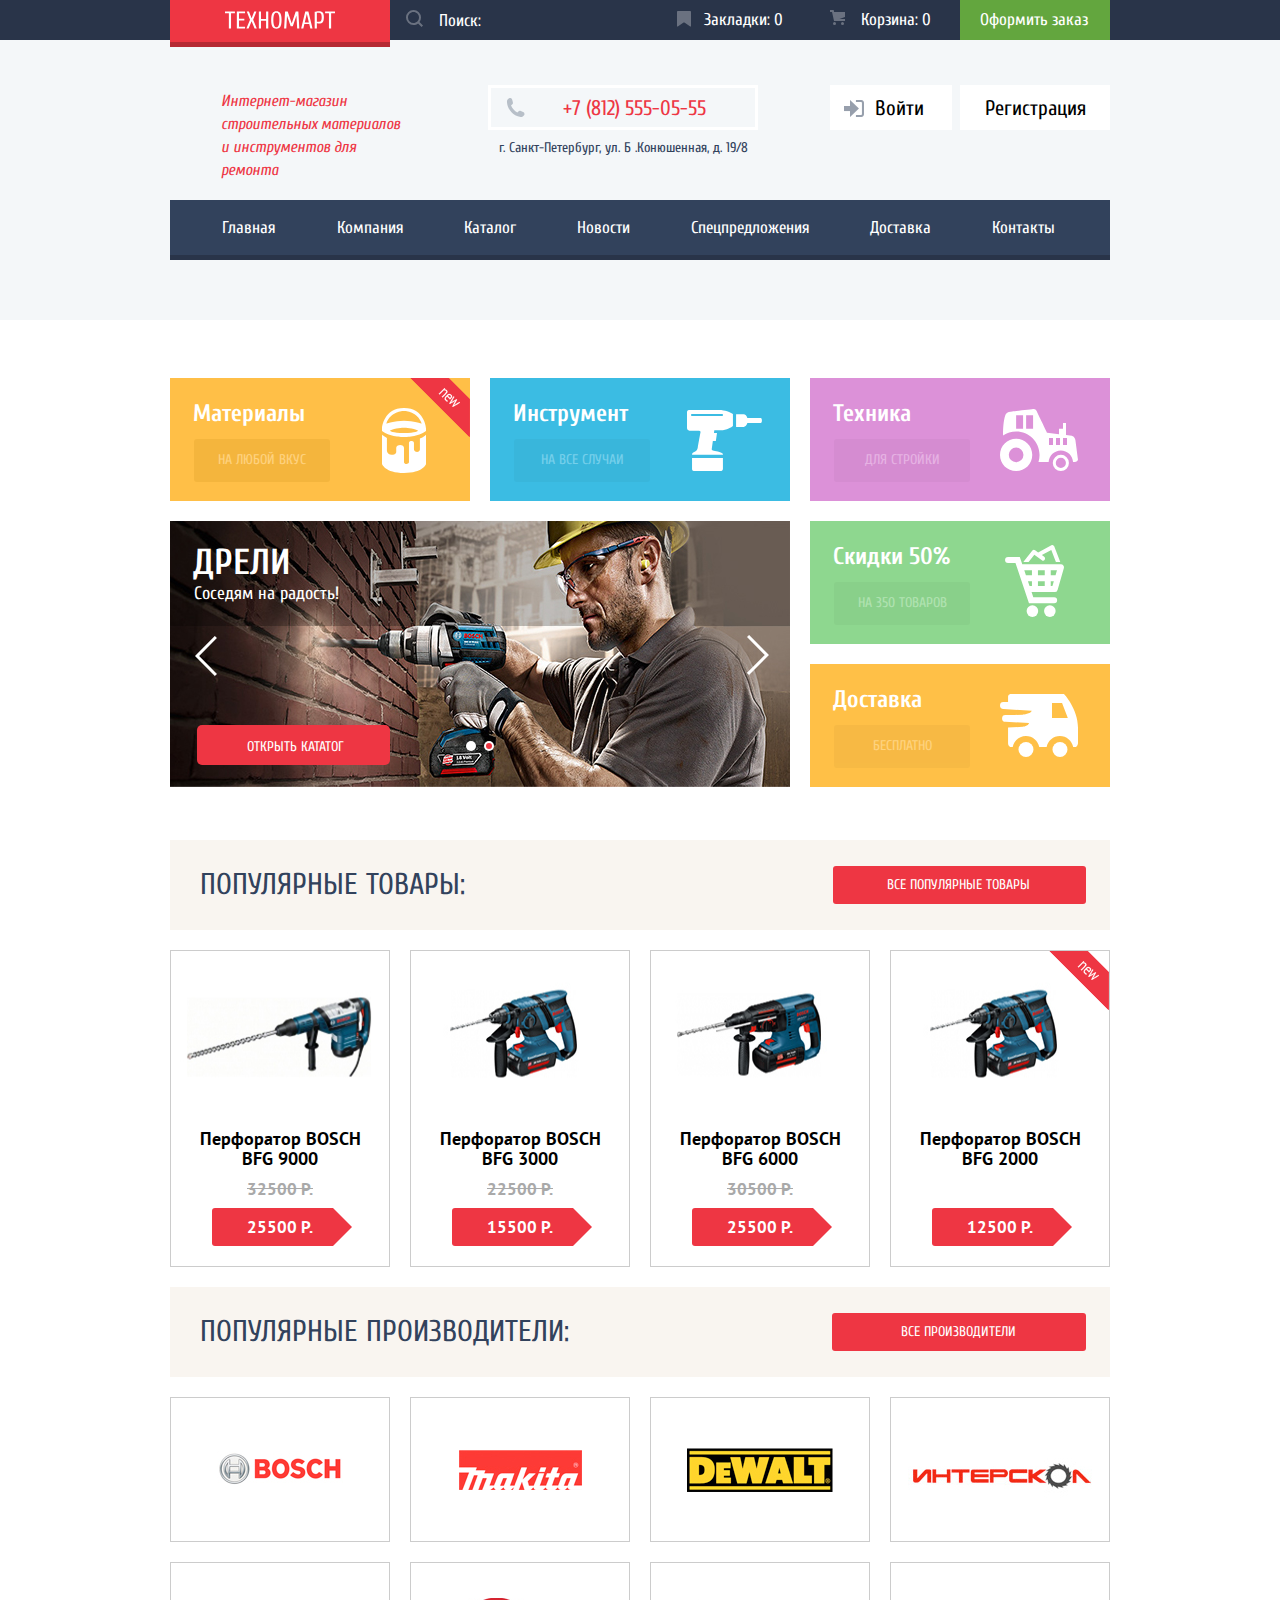
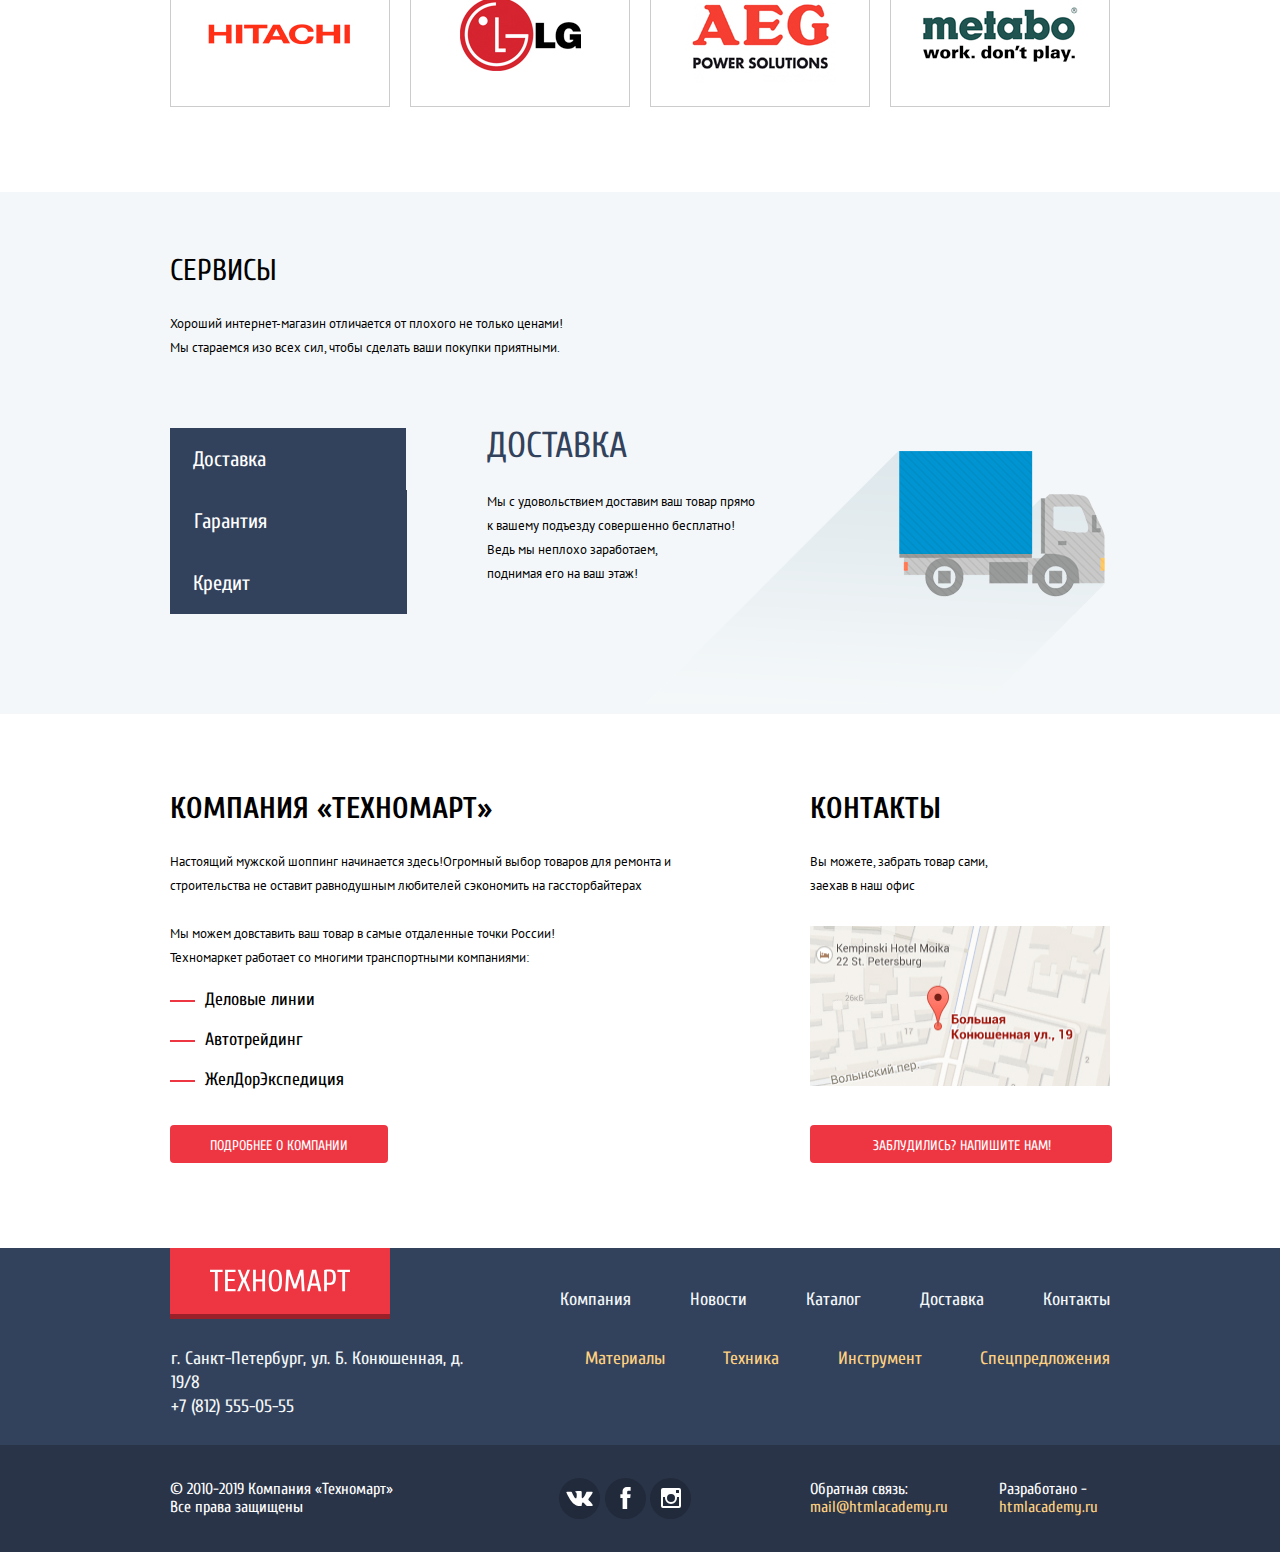
==== commit e4db44cc: "Проет на защиту" ====
--- a/index.html
+++ b/index.html
@@ -3,7 +3,7 @@
 <head>
 	<meta charset="utf-8">
 	<title>HTML Academy: Техномарт</title>
-	<link href="https://fonts.googleapis.com/css?family=Cuprum:400,700|PT+Sans:400,700&amp;subset=cyrillic" rel="stylesheet">
+	<link href="https://fonts.googleapis.com/css?family=Cuprum:400,700%7CPT+Sans:400,700&amp;subset=cyrillic" rel="stylesheet">
 	<link href="css/normalize.css" rel="stylesheet">
 	<link href="css/style.css" rel="stylesheet">
 </head>
@@ -14,7 +14,7 @@
 				<div class="logo-part">
 					<a class="button button_logo" href="#"><img alt="Логотип" height="20" src="img/logo-technomart.svg" width="110"></a>
 					<form action="#" class="main-search" method="post">
-						<input placeholder="Поиск:" type="text"> <button type="submit"></button>
+						<input placeholder="Поиск:" type="search"> <button type="submit"></button>
 					</form>
 				</div>
 				<ul class="main-panel">
@@ -39,7 +39,7 @@
 					</div>
 					<div class="contacts">
 						<div class="phone">
-							<a class="link-phone" href="%E2%84%96">+7 (812) 555-05-55</a>
+							<a class="link-phone" href="#">+7 (812) 555-05-55</a>
 						</div>
 						<p class="adress">г. Санкт-Петербург, ул. Б .Конюшенная, д. 19/8</p>
 					</div>
@@ -84,13 +84,13 @@
 		<section class="container shop-offer">
 			<div class="top-offers">
 				<div class="offer-item materials item-new">
-					<p>Материалы</p><a class="button_offer" href="materials.html">На любой вкус</a>
+					<p>Материалы</p><a class="button_offer button_material" href="materials.html">На любой вкус</a>
 				</div>
 				<div class="offer-item tools">
-					<p>Инструмент</p><a class="button_offer" href="tools.html">На все случаи</a>
+					<p>Инструмент</p><a class="button_offer button_tool" href="tools.html">На все случаи</a>
 				</div>
 				<div class="offer-item equipment">
-					<p>Техника</p><a class="button_offer" href="equipment.html">Для стройки</a>
+					<p>Техника</p><a class="button_offer button_equipment" href="equipment.html">Для стройки</a>
 				</div>
 			</div>
 			<div class="bottom-offers">
@@ -104,7 +104,7 @@
 							<ul class="slider-list">
 								<li class="slider-item">
 									<h2 class="slider-name">Перфораторы</h2>
-									<p class="slider-description"></p>Настоящие мужские игрушки<a class="button_slider" href="catalog.html">Открыть кататог</a> <button class="slide-left" type="button">Влево</button> <button class="slide-right" type="button">Вправо</button>
+									<p class="slider-description">Настоящие мужские игрушки</p><a class="button_slider" href="catalog.html">Открыть кататог</a> <button class="slide-left" type="button">Влево</button> <button class="slide-right" type="button">Вправо</button>
 								</li>
 								<li class="slider-item">
 									<h2 class="slider-name">Дрели</h2>
@@ -116,17 +116,17 @@
 				</div>
 				<div class="part-right">
 					<div class="offer-item sales">
-						<p>Скидки 50%</p><a class="button_offer" href="sales.html">На 350 товаров</a>
+						<p>Скидки 50%</p><a class="button_offer button_sales" href="sales.html">На 350 товаров</a>
 					</div>
 					<div class="offer-item delivery">
-						<p>Доставка</p><a class="button_offer" href="sales.html">Бесплатно</a>
+						<p>Доставка</p><a class="button_offer button_delivery" href="sales.html">Бесплатно</a>
 					</div>
 				</div>
 			</div>
 		</section>
 		<section class="container popular-goods">
 			<div class="title-block">
-				<h2 class="title-name">Популярные товары:</h2><a class="button_popular" href="popular.html">Все популярные товары</a>
+				<h2 class="title-name">Популярные товары:</h2><a class="button_popular items" href="popular.html">Все популярные товары</a>
 			</div>
 			<div class="popular-items">
 				<div class="popular-item">
@@ -191,7 +191,7 @@
 		</section>
 		<section class="container popular-producers">
 			<div class="title-block">
-				<h2 class="title-name">ПОПУЛЯРНЫЕ ПРОИЗВОДИТЕЛИ:</h2><a class="button_popular" href="popular.html">Все производители</a>
+				<h2 class="title-name">Популярные производители:</h2><a class="button_popular producers" href="popular.html">Все производители</a>
 			</div>
 			<div class="popular-list">
 				<a class="popular-producer" href="#"><img alt="Bosch" height="37" src="img/bosch.jpg" width="126"></a> <a class="popular-producer" href="#"><img alt="Makita" height="40" src="img/makita.jpg" width="123"></a> <a class="popular-producer" href="#"><img alt="Dewalt" height="44" src="img/dewalt.jpg" width="146"></a> <a class="popular-producer" href="#"><img alt="Интерскол" height="88" src="img/interscol.jpg" width="200"></a> <a class="popular-producer" href="#"><img alt="Hitachi" height="31" src="img/hitachi.jpg" width="169"></a> <a class="popular-producer" href="#"><img alt="LG" height="73" src="img/lg.jpg" width="121"></a> <a class="popular-producer" href="#"><img alt="AEG" height="96" src="img/aeg.jpg" width="151"></a> <a class="popular-producer" href="#"><img alt="Metabo" height="69" src="img/metabo.jpg" width="204"></a>
@@ -200,36 +200,38 @@
 		<section class="serviсes">
 			<section class="container">
 				<h2 class="service-title">Сервисы</h2>
-				<p class="service-description">Хороший интернет-магазин отличается от плохого не только ценами!
-				Мы стараемся изо всех сил, чтобы сделать ваши покупки приятными.</p>
+				<p class="service-description">Хороший интернет-магазин отличается от плохого не только ценами! Мы стараемся изо всех сил, чтобы сделать ваши покупки приятными.</p>
 			</section>
 			<section class="container service-list">
 				<div class="service-items">
-          <a class="button_service" href="#">Доставка</a> 
-          <a class="button_service" href="#">Гарантия</a>
-          <a class="button_service" href="#">Кредит</a>
+					<button class="button_service" type="button">Доставка</button> <button class="button_service button_assuarance" type="button">Гарантия</button> <button class="button_service button_credite" type="button">Кредит</button>
 				</div>
 				<div class="service-item-description delivery-service">
-					<p>Доставка</p><div>Мы с удовольствием доставим ваш товар прямо<br>
-					к вашему подъезду совершенно бесплатно!
-					Ведь мы неплохо заработаем,<br>
-					поднимая его на ваш этаж!</div>
-        </div>
-        <div class="service-item-description assuarance">
-					<p>Гарантия</p><div>Если купленный у нас товар поломается или заискрит,<br>
-					а также в случае пожара, спровоцированного его возгоранием, 
-					вы всегда можете быть уверены в нашей гарантии. Мы обменяем
-          сгоревший товр на новый.<br>
-          Дом уже восстановите как-нибудь сами.</div>
-        </div>
-        <div class="service-item-description credit">
-					<p>Кредит</p><div>Залезть в долговую яму стало проще!<br>
-          Кредитные консультанты придут вам на помощь.</div>
-          <a class="button button_credit" href="company.html">Отправить заявку</a>
+					<p>Доставка</p>
+					<div>
+						Мы с удовольствием доставим ваш товар прямо<br>
+						к вашему подъезду совершенно бесплатно! Ведь мы неплохо заработаем,<br>
+						поднимая его на ваш этаж!
+					</div>
+				</div>
+				<div class="service-item-description assuarance">
+					<p>Гарантия</p>
+					<div>
+						Если купленный у нас товар поломается или заискрит,<br>
+						а также в случае пожара, спровоцированного его возгоранием, вы всегда можете быть уверены в нашей гарантии. Мы обменяем сгоревший товр на новый.<br>
+						Дом уже восстановите как-нибудь сами.
+					</div>
+				</div>
+				<div class="service-item-description credit">
+					<p>Кредит</p>
+					<div>
+						Залезть в долговую яму стало проще!<br>
+						Кредитные консультанты придут вам на помощь.
+					</div><a class="button button_credit" href="company.html">Отправить заявку</a>
 				</div>
 			</section>
 		</section>
-		<section class="container-about">
+		<section class="container-about container">
 			<section class="aboutcompany">
 				<h2 class="headline">Компания «Техномарт»</h2>
 				<p class="description">Настоящий мужской шоппинг начинается здесь!Огромный выбор товаров для ремонта и строительства не оставит равнодушным любителей сэкономить на гассторбайтерах</p>
@@ -271,7 +273,8 @@
 				</div>
 				<div class="links-bottom">
 					<div class="footer-contacts">
-						г. Санкт-Петербург, ул. Б. Конюшенная, д. 19/8 +7 (812) 555-05-55
+						<p>г. Санкт-Петербург, ул. Б. Конюшенная, д. 19/8</p>
+						<p>+7 (812) 555-05-55</p>
 					</div>
 					<ul class="footer-navigation-yellow">
 						<li>
@@ -291,22 +294,22 @@
 			</div>
 		</section>
 		<div class="info">
-			<div class="container-info">
+			<div class="container-info container">
 				<p class="copyright">© 2010-2019 Компания «Техномарт» Все права защищены</p>
-					<ul class="footer-social">
-						<li>
-							<a class="social-button" href="#"><span class="visually-hidden">Вконтакте</span><svg height="15" viewbox="0 0 26.14 14.91" width="27" xmlns="http://www.w3.org/2000/svg">
-							<path d="M26 13.47l-.09-.17a13.55 13.55 0 0 0-2.6-3q-.87-.83-1.1-1.12A1 1 0 0 1 22 8a10.27 10.27 0 0 1 1.22-1.78l.88-1.16q2.35-3.13 2-4L26 .94a.8.8 0 0 0-.4-.22 2.14 2.14 0 0 0-.87 0h-3.92a.51.51 0 0 0-.27 0h-.3a.6.6 0 0 0-.15.14.93.93 0 0 0-.14.24 22.22 22.22 0 0 1-1.46 3.06q-.5.84-.93 1.46a7 7 0 0 1-.71.91 4.94 4.94 0 0 1-.52.47q-.23.18-.35.15l-.23-.05a.9.9 0 0 1-.31-.33 1.49 1.49 0 0 1-.16-.53v-.55-.65-.57-1.12-1-.75a3.14 3.14 0 0 0 0-.62 2.12 2.12 0 0 0-.14-.44.73.73 0 0 0-.28-.33 1.57 1.57 0 0 0-.46-.18A9 9 0 0 0 12.57 0a8.93 8.93 0 0 0-3.25.33 1.83 1.83 0 0 0-.52.41q-.25.3-.07.33a1.67 1.67 0 0 1 1.16.59l.08.16a2.6 2.6 0 0 1 .19.63 6.32 6.32 0 0 1 .12 1 10.59 10.59 0 0 1 0 1.7q-.07.71-.13 1.1a2.21 2.21 0 0 1-.18.64 2.69 2.69 0 0 1-.16.3l-.07.07a1 1 0 0 1-.37.07.86.86 0 0 1-.46-.19 3.27 3.27 0 0 1-.56-.52 7 7 0 0 1-.66-.93q-.37-.6-.76-1.42l-.22-.39q-.2-.38-.56-1.11t-.62-1.43A.9.9 0 0 0 5.2.9h-.07a.93.93 0 0 0-.22-.16A1.44 1.44 0 0 0 4.6.65L.87.68A1 1 0 0 0 .1.94L0 1a.44.44 0 0 0 0 .22 1.08 1.08 0 0 0 .08.37Q.9 3.53 1.86 5.31t1.66 2.87Q4.23 9.27 5 10.24t1 1.24l.37.41.34.33a8.06 8.06 0 0 0 1 .78 16.34 16.34 0 0 0 1.4.9 7.6 7.6 0 0 0 1.79.72 6.19 6.19 0 0 0 2 .22h1.57a1.08 1.08 0 0 0 .72-.3l.05-.07a.9.9 0 0 0 .1-.25 1.38 1.38 0 0 0 0-.37 4.48 4.48 0 0 1 .09-1.05 2.77 2.77 0 0 1 .23-.71 1.74 1.74 0 0 1 .29-.4 1.19 1.19 0 0 1 .23-.2h.11a.86.86 0 0 1 .77.21 4.52 4.52 0 0 1 .83.79q.39.47.93 1.05a6.41 6.41 0 0 0 1 .87l.27.16a3.31 3.31 0 0 0 .71.3 1.53 1.53 0 0 0 .76.07l3.48-.05a1.58 1.58 0 0 0 .8-.17.68.68 0 0 0 .34-.37 1.06 1.06 0 0 0 0-.46 1.71 1.71 0 0 0-.1-.36z" fill="#fff"></path></svg></a>
-						</li>
-						<li>
-							<a class="social-button" href="#"><span class="visually-hidden">Фейсбук</span> <svg height="22" viewbox="0 0 10.15 21.74" width="19" xmlns="http://www.w3.org/2000/svg">
-							<path d="M3.34 1.12A4.77 4.77 0 0 1 6.53 0h3.61v3.81H7.81a1.07 1.07 0 0 0-1.09.83v2.55h3.42c-.08 1.23-.24 2.45-.41 3.67h-3v10.87H2.21V10.86H0V7.21h2.19V3.66a3.83 3.83 0 0 1 1.15-2.54z" fill="#fff"></path></svg></a>
-						</li>
-						<li>
-							<a class="social-button" href="#"><span class="visually-hidden">Инстаграм</span> <svg height="20" viewbox="0 0 20 20" width="20" xmlns="http://www.w3.org/2000/svg">
-							<path d="M18 0H2a2 2 0 0 0-2 2v16a2 2 0 0 0 2 2h16a2 2 0 0 0 2-2V2a2 2 0 0 0-2-2zm-8 6a4 4 0 1 1-4 4 4 4 0 0 1 4-4zM2.5 18a.47.47 0 0 1-.5-.5V9h2.1a3.4 3.4 0 0 0-.1 1 6 6 0 1 0 12 0 3.4 3.4 0 0 0-.1-1H18v8.5a.47.47 0 0 1-.5.5zM18 4.5a.47.47 0 0 1-.5.5h-2a.47.47 0 0 1-.5-.5v-2a.47.47 0 0 1 .5-.5h2a.47.47 0 0 1 .5.5z" fill="#fff"></path></svg></a>
-						</li>
-					</ul>
+				<ul class="footer-social">
+					<li>
+						<a class="social-button" href="#"><span class="visually-hidden">Вконтакте</span><svg height="15" viewbox="0 0 26.14 14.91" width="27" xmlns="http://www.w3.org/2000/svg">
+						<path d="M26 13.47l-.09-.17a13.55 13.55 0 0 0-2.6-3q-.87-.83-1.1-1.12A1 1 0 0 1 22 8a10.27 10.27 0 0 1 1.22-1.78l.88-1.16q2.35-3.13 2-4L26 .94a.8.8 0 0 0-.4-.22 2.14 2.14 0 0 0-.87 0h-3.92a.51.51 0 0 0-.27 0h-.3a.6.6 0 0 0-.15.14.93.93 0 0 0-.14.24 22.22 22.22 0 0 1-1.46 3.06q-.5.84-.93 1.46a7 7 0 0 1-.71.91 4.94 4.94 0 0 1-.52.47q-.23.18-.35.15l-.23-.05a.9.9 0 0 1-.31-.33 1.49 1.49 0 0 1-.16-.53v-.55-.65-.57-1.12-1-.75a3.14 3.14 0 0 0 0-.62 2.12 2.12 0 0 0-.14-.44.73.73 0 0 0-.28-.33 1.57 1.57 0 0 0-.46-.18A9 9 0 0 0 12.57 0a8.93 8.93 0 0 0-3.25.33 1.83 1.83 0 0 0-.52.41q-.25.3-.07.33a1.67 1.67 0 0 1 1.16.59l.08.16a2.6 2.6 0 0 1 .19.63 6.32 6.32 0 0 1 .12 1 10.59 10.59 0 0 1 0 1.7q-.07.71-.13 1.1a2.21 2.21 0 0 1-.18.64 2.69 2.69 0 0 1-.16.3l-.07.07a1 1 0 0 1-.37.07.86.86 0 0 1-.46-.19 3.27 3.27 0 0 1-.56-.52 7 7 0 0 1-.66-.93q-.37-.6-.76-1.42l-.22-.39q-.2-.38-.56-1.11t-.62-1.43A.9.9 0 0 0 5.2.9h-.07a.93.93 0 0 0-.22-.16A1.44 1.44 0 0 0 4.6.65L.87.68A1 1 0 0 0 .1.94L0 1a.44.44 0 0 0 0 .22 1.08 1.08 0 0 0 .08.37Q.9 3.53 1.86 5.31t1.66 2.87Q4.23 9.27 5 10.24t1 1.24l.37.41.34.33a8.06 8.06 0 0 0 1 .78 16.34 16.34 0 0 0 1.4.9 7.6 7.6 0 0 0 1.79.72 6.19 6.19 0 0 0 2 .22h1.57a1.08 1.08 0 0 0 .72-.3l.05-.07a.9.9 0 0 0 .1-.25 1.38 1.38 0 0 0 0-.37 4.48 4.48 0 0 1 .09-1.05 2.77 2.77 0 0 1 .23-.71 1.74 1.74 0 0 1 .29-.4 1.19 1.19 0 0 1 .23-.2h.11a.86.86 0 0 1 .77.21 4.52 4.52 0 0 1 .83.79q.39.47.93 1.05a6.41 6.41 0 0 0 1 .87l.27.16a3.31 3.31 0 0 0 .71.3 1.53 1.53 0 0 0 .76.07l3.48-.05a1.58 1.58 0 0 0 .8-.17.68.68 0 0 0 .34-.37 1.06 1.06 0 0 0 0-.46 1.71 1.71 0 0 0-.1-.36z" fill="#fff"></path></svg></a>
+					</li>
+					<li>
+						<a class="social-button" href="#"><span class="visually-hidden">Фейсбук</span> <svg height="22" viewbox="0 0 10.15 21.74" width="19" xmlns="http://www.w3.org/2000/svg">
+						<path d="M3.34 1.12A4.77 4.77 0 0 1 6.53 0h3.61v3.81H7.81a1.07 1.07 0 0 0-1.09.83v2.55h3.42c-.08 1.23-.24 2.45-.41 3.67h-3v10.87H2.21V10.86H0V7.21h2.19V3.66a3.83 3.83 0 0 1 1.15-2.54z" fill="#fff"></path></svg></a>
+					</li>
+					<li>
+						<a class="social-button" href="#"><span class="visually-hidden">Инстаграм</span> <svg height="20" viewbox="0 0 20 20" width="20" xmlns="http://www.w3.org/2000/svg">
+						<path d="M18 0H2a2 2 0 0 0-2 2v16a2 2 0 0 0 2 2h16a2 2 0 0 0 2-2V2a2 2 0 0 0-2-2zm-8 6a4 4 0 1 1-4 4 4 4 0 0 1 4-4zM2.5 18a.47.47 0 0 1-.5-.5V9h2.1a3.4 3.4 0 0 0-.1 1 6 6 0 1 0 12 0 3.4 3.4 0 0 0-.1-1H18v8.5a.47.47 0 0 1-.5.5zM18 4.5a.47.47 0 0 1-.5.5h-2a.47.47 0 0 1-.5-.5v-2a.47.47 0 0 1 .5-.5h2a.47.47 0 0 1 .5.5z" fill="#fff"></path></svg></a>
+					</li>
+				</ul>
 				<div class="footer-fedback">
 					<p class="fedback">Обратная связь: <a class="message-link" href="https://mail@htmlacademy.ru">mail@htmlacademy.ru</a></p>
 					<p class="developer">Разработано - <a class="developer-link" href="https://htmlacademy.ru/intensive/htmlcss">htmlacademy.ru</a></p>
@@ -315,8 +318,7 @@
 		</div>
 	</footer>
 	<section class="modal modal-map">
-		<h2 class="visually-hidden">Как до нас добраться</h2><iframe src="https://www.google.com/maps/embed?pb=!1m18!1m12!1m3!1d1998.6037999040354!2d30.322010416394033!3d59.938716271971415!2m3!1f0!2f0!3f0!3m2!1i1024!2i768!4f13.1!3m3!1m2!1s0x4696310fca5ba729%3A0xea9c53d4493c879f!2sBolshaya+Konyushennaya+ul.%2C+19%2C+Sankt-Peterburg%2C+Russia%2C+191186!5e0!3m2!1sen!2s!4v1441888483426" width="940" height="450" allowfullscreen></iframe>
-		<button class="modal-close" type="button">Закрыть</button>
+		<h2 class="visually-hidden">Как до нас добраться</h2><iframe allowfullscreen height="450" src="https://www.google.com/maps/embed?pb=!1m18!1m12!1m3!1d1998.6037999040354!2d30.322010416394033!3d59.938716271971415!2m3!1f0!2f0!3f0!3m2!1i1024!2i768!4f13.1!3m3!1m2!1s0x4696310fca5ba729%3A0xea9c53d4493c879f!2sBolshaya+Konyushennaya+ul.%2C+19%2C+Sankt-Peterburg%2C+Russia%2C+191186!5e0!3m2!1sen!2s!4v1441888483426" width="940"></iframe> <button class="modal-close" type="button">Закрыть</button>
 	</section>
 	<section class="modal modal-message">
 		<div class="container-modal">
--- a/css/style.css
+++ b/css/style.css
@@ -34,6 +34,8 @@
 .main-panel-container {
 	width: 940px;
 	margin: 0 auto;
+	padding-left: 10px;
+	padding-right: 10px;
 	display: -webkit-box;
 	display: -ms-flexbox;
 	display: flex;
@@ -44,7 +46,6 @@
 	-webkit-box-pack: justify;
 	-ms-flex-pack: justify;
 	justify-content: space-between;
-	padding: 0px;
 }
 .logo-part {
 	display: -webkit-box;
@@ -111,7 +112,7 @@
 .main-search input:hover {
 	color: #000000;
 }
-.main-search:focus {
+.main-search:active {
 	background-color: #212a3a;
 }
 .main-search:hover {
@@ -145,7 +146,7 @@
 	width: 20px;
 	height: 20px;
 }
-.main-search button:focus::before {
+.main-search button:active::before {
 	opacity: 1;
 }
 .main-search button:hover::before {
@@ -189,7 +190,7 @@
 .markers-link:hover::before {
 	opacity: 1;
 }
-.markers-link:focus::before {
+.markers-link:active::before {
 	opacity: 0.5;
 }
 .notempty {
@@ -246,12 +247,14 @@
 .basket-link:hover::before {
 	opacity: 1;
 }
-.basket-link:focus::before {
+.basket-link:active::before {
 	opacity: 0.5;
 }
 .container {
 	width: 940px;
 	margin: 0 auto;
+	padding-left: 10px;
+	padding-right: 10px;
 }
 .shop-offer {
 	margin-top: 58px;
@@ -337,6 +340,7 @@
 .slider-controls label {
 	position: relative;
 	display: inline-block;
+	vertical-align: middle;
 	width: 18px;
 	height: 18px;
 	border-radius: 50%;
@@ -420,6 +424,7 @@
 	margin-left: 24px;
 	margin-top: 10px;
 	display: inline-block;
+	vertical-align: middle;
 	text-align: center;
 	padding-top: 12px;
 	padding-bottom: 13px;
@@ -427,15 +432,33 @@
 	text-transform: uppercase;
 	font-size: 14px;
 	line-height: 18px;
-	background-color: #b2b2b2;
 	border: none;
 	border-radius: 3px;
+}
+.button_material {
+	background-color: #dda028;
+	opacity: 0.3;
+}
+.button_tool {
+	background-color: #35a9cc;
+	opacity: 0.3;
+}
+.button_equipment {
+	background-color: #c682c2;
+	opacity: 0.3;
+}
+.button_sales {
+	background-color: #80c180;
+	opacity: 0.3;
+}
+.button_delivery {
+	background-color: #e5ac40;
 	opacity: 0.3;
 }
 .button_offer:hover {
 	opacity: 0.5;
 }
-.button_offer:focus {
+.button_offer:active {
 	opacity: 1;
 }
 .flag-offer {
@@ -508,9 +531,10 @@
 	font-weight: normal;
 }
 .button_popular {
-	padding: 10px 55px 10px 55px;
+	padding: 10px 55px 10px 55px;	
 	margin-right: 24px;
 	display: inline-block;
+	vertical-align: middle;
 	text-align: center;
 	color: #ffffff;
 	text-transform: uppercase;
@@ -519,12 +543,19 @@
 	background-color: #ee3643;
 	border: none;
 	border-radius: 3px;
+}
+.items {
+	padding: 10px 56px 10px 54px;
+}
+.producers {
+	padding: 10px 70px 10px 69px;
 }
 .button_slider {
 	padding: 13px 46px 9px 50px;
   margin-left: 27px;
 	margin-top: 101px;
 	display: inline-block;
+	vertical-align: middle;
 	text-align: center;
 	color: #ffffff;
 	text-transform: uppercase;
@@ -535,10 +566,11 @@
 	border-radius: 5px;
 	position: relative;
 }
-.popular-producers,
-.button_popular {
-	padding-left: 67px;
-	padding-right: 67px;
+.button_slider:hover {
+  background-color: #ca2c37;
+}
+.button_slider:active {
+  background-color: #ba2732;
 }
 .popular-items {
 	width: 940px;
@@ -626,7 +658,6 @@
 	margin-bottom: 0px;
 }
 .service-title {
-	font-family: "PT Sans", Arial, sans-serif;
 	font-size: 30px;
 	line-height: 30px;
 	text-transform: uppercase;
@@ -634,7 +665,6 @@
 	margin-top: 0px;
 	margin-bottom: 0px;
   padding-top: 64px;
-  letter-spacing: -3px;
 }
 .service-description {
   width: 400px;
@@ -689,14 +719,12 @@
   display: none;
 }
 .service-item-description p {
-	font-family: "PT Sans", Arial, sans-serif;
 	font-size: 36px;
 	line-height: 36px;
 	color: #32425c;
 	text-transform: uppercase;
 	margin-top: 0px;
   margin-bottom: 26px;
-  letter-spacing: -4px;
 }
 .service-item-description div {
 	font-family: "PT Sans", Arial, sans-serif;
@@ -704,10 +732,9 @@
 	line-height: 24px;
 }
 .button_service {
-	width: 217px;
 	display: inline-block;
+	vertical-align: middle;
 	color: #ffffff;
-	vertical-align: middle;
 	font-size: 21px;
 	line-height: 30px;
 	background-color: #32425c;
@@ -715,8 +742,19 @@
 	padding-top: 16px;
 	padding-bottom: 16px;
 	padding-left: 23px;
-}
-.button_service:focus {
+	padding-right: 140px;
+	outline: none;
+	cursor: pointer;
+}
+.button_assuarance {
+	width: 237px;
+	padding-right: 140px;
+}
+.button_credite {
+	padding-left: 23px;
+	padding-right: 157px;
+}
+.button_service:active {
 	background-color: #ffffff;
 	color: #32425c;
 }
@@ -891,7 +929,7 @@
 .login-link:hover::before {
 	opacity: 1;
 }
-.login-link:focus::before {
+.login-link:active::before {
 	opacity: 0.3;
 }
 .registration-icon {
@@ -944,7 +982,7 @@
 .profile-link:hover::before {
 	opacity: 1;
 }
-.profile-link:focus::before {
+.profile-link:active::before {
 	opacity: 0.3;
 }
 .logout {
@@ -966,7 +1004,7 @@
 .logout:hover::after {
 	opacity: 1;
 }
-.logout:focus::after {
+.logout:active::after {
 	opacity: 0.3;
 }
 .order-private {
@@ -993,7 +1031,7 @@
 .mygoods-link:hover {
 	color: #ee3643;
 }
-.mygoods-link:focus {
+.mygoods-link:active {
 	color: #dde2e5;
 }
 .private {
@@ -1020,7 +1058,7 @@
 .private-link:hover {
 	color: #ee3643;
 }
-.private-link:focus {
+.private-link:active {
 	color: #dde2e5;
 }
 .user-navigation {
@@ -1053,6 +1091,7 @@
 	-webkit-box-pack: justify;
 	-ms-flex-pack: justify;
 	justify-content: space-between;
+	flex-wrap: wrap;
 	padding-left: 52px;
 	padding-right: 55px;
 	-webkit-box-align: center;
@@ -1064,13 +1103,14 @@
 }
 .site-navigation a {
 	display: inline-block;
+	vertical-align: middle;
 	padding-top: 19px;
 	padding-bottom: 19px;
 }
 .site-navigation a:hover {
 	background-color: #293449;
 }
-.site-navigation a:focus {
+.site-navigation a:active {
 	background-color: #1d2739;
 	color: #9b9da2;
 }
@@ -1138,13 +1178,17 @@
 }
 .footer-contacts {
 	width: 325px;
-	color: #f3f7f8;
+	color: #f3f7f9;
 	margin-top: 0px;
 	margin-bottom: 0px;
 	font-size: 18px;
 	line-height: 24px;
 	padding-left: 1px;
 }
+.footer-contacts p{
+	margin-top: 0px;
+  margin-bottom: 0px;
+}
 .footer-navigation {
 	width: 550px;
 	font-size: 18px;
@@ -1181,7 +1225,7 @@
 	padding: 0px;
 }
 .footer-navigation a {
-	color: #f3f7f8;
+	color: #f3f7f9;
 }
 .footer-navigation-yellow a {
 	color: #ffd180;
@@ -1202,6 +1246,7 @@
 	-ms-flex-pack: justify;
 	justify-content: space-between;
 	width: 132px;
+	padding-left: 45px;
 }
 .social-button {
 	display: -webkit-box;
@@ -1219,7 +1264,7 @@
 	background-color: #212a3a;
 }
 .social-button:hover, 
-.social-button:focus {
+.social-button:active {
 	background-color: #ee3643;
 }
 .goods-list {
@@ -1230,7 +1275,6 @@
 	line-height: 30px;
 	text-transform: uppercase;
 	margin-bottom: 26px;
-	letter-spacing: -1px;
 }
 .description, 
 .description-second, 
@@ -1241,7 +1285,6 @@
 	padding-right: 0px;
 	margin-bottom: 24px;
 	margin-top: 0px;
-	letter-spacing: 0px;
 }
 .description-second {
   width: 400px;
@@ -1450,6 +1493,7 @@
 }
 .sort-type {
 	width: 118px;
+	color: #000000;
 }
 .sort-type span, 
 .sort-functional span {
@@ -1465,27 +1509,33 @@
 }
 .sort-functional {
 	width: 140px;
+	color: #000000;
 	position: relative;
 }
-.sort-price::after {
+.sort-nav {
+	width: 80px;
+}
+.toup,
+.todown {
+	position: relative;
+	font-size: 0px;
+}
+.toup::after {
 	content: "";
 	position: absolute;
-	top: 3px;
-	left: 400px;
+	top: -8px;
+	left: 22px;
 	width: 11px;
 	height: 10px;
 	background-image: url("../img/icon-up.png");
 	background-repeat: no-repeat;
 	background-position: 0 0;
 }
-.sort-price:focus::after {
-	background-color: black;
-}
-.sort-functional::after {
+.todown::after {
 	content: "";
 	position: absolute;
-	top: 3px;
-	left: 190px;
+	top: -8px;
+	left: 52px;
 	width: 11px;
 	height: 10px;
 	background-image: url("../img/icon-down.svg");
@@ -1510,6 +1560,7 @@
 .popular-item {
 	position: relative;
 	display: inline-block;
+	vertical-align: middle;
 	width: 218px;
 	margin-right: 20px;
 	margin-bottom: 20px;
@@ -1552,7 +1603,7 @@
 	box-shadow: 0 10px 40px rgba(0, 0, 0, 0.7);
 	border: none;
 }
-.popular-producer:focus {
+.popular-producer:active {
 	opacity: 0.5;
 	border: none;
 }
@@ -1614,7 +1665,7 @@
 	border: 3px solid #5fbb2d;
 	border-bottom-color: #367315;
 }
-.actions .buy:focus {
+.actions .buy:active {
 	background-color: #518534;
 	border: 3px solid #518534;
 	border-bottom-color: #518534;
@@ -1629,7 +1680,7 @@
 	left: 12px;
 	width: 21px;
 	height: 21px;
-	background-image: url("../img/basket-icon.png");
+	background-image: url("../img/icon-cart.svg");
 	background-repeat: no-repeat;
 	background-position: 0 0;
 	opacity: 0.3;
@@ -1637,7 +1688,7 @@
 .actions .buy:hover::before {
 	opacity: 1;
 }
-.actions .buy:focus::before {
+.actions .buy:active::before {
 	opacity: 1;
 }
 .actions .bookmark {
@@ -1649,7 +1700,7 @@
 	color: #32425c;
 	border: 3px solid #32425c;
 }
-.actions .bookmark:focus {
+.actions .bookmark:active {
 	color: #d0d2d6;
 	border: 3px solid #d0d2d6;
 }
@@ -1769,33 +1820,33 @@
 .main-header-logo:hover {
 	background-color: #ca2c37;
 }
-.main-header-logo:focus {
+.main-header-logo:active {
 	background-color: #ba2732;
 }
 .user-action a:hover {
 	color: #ee3643;
 }
-.user-action a:focus {
+.user-action a:active {
 	color: #cacaca;
 }
 .footer-navigation a:hover {
 	text-decoration: underline;
 }
-.footer-navigation a:focus {
+.footer-navigation a:active {
 	color: #98a0aa;
 	text-decoration: none;
 }
 .footer-navigation-yellow a:hover {
 	text-decoration: underline;
 }
-.footer-navigation-yellow a:focus {
+.footer-navigation-yellow a:active {
 	color: #ad956f;
 	text-decoration: none;
 }
-.footer-developer a:hover {
+.footer-fedback a:hover {
 	text-decoration: underline;
 }
-.footer-developer a:focus {
+.footer-fedback a:active {
 	color: #e53643;
 	text-decoration: none;
 }
@@ -2020,13 +2071,13 @@
 .notification_list_order {
 	width: 220px;
 	display: inline-block;
+	vertical-align: middle;
 	background-color: #ee3643;
 	font-size: 14px;
 	line-height: 18px;
 	color: #ffffff;
 	text-transform: uppercase;
 	text-align: center;
-	vertical-align: middle;
 	border: none;
 	border-radius: 2px;
 	padding-top: 11px;
@@ -2035,13 +2086,13 @@
 .notification_list_continue {
 	width: 220px;
 	display: inline-block;
+	vertical-align: middle;
 	background-color: #ffffff;
 	font-size: 14px;
 	line-height: 18px;
 	color: #000000;
 	text-transform: uppercase;
 	text-align: center;
-	vertical-align: middle;
 	border-radius: 2px;
 	border: none;
 	padding-top: 11px;
@@ -2052,9 +2103,9 @@
 }
 .button {
 	display: inline-block;
+	vertical-align: middle;
 	text-align: center;
 	color: #ffffff;
-	vertical-align: middle;
 	text-transform: uppercase;
 	font-size: 14px;
 	line-height: 18px;
@@ -2076,9 +2127,9 @@
 }
 .button_order {
 	display: inline-block;
+	vertical-align: middle;
 	text-align: center;
 	color: #ffffff;
-	vertical-align: middle;
 	font-size: 17px;
 	line-height: 18px;
 	border: none;
@@ -2088,7 +2139,7 @@
 .button_order:hover {
 	background-color: #5fbb2d
 }
-.button_order:focus {
+.button_order:active {
 	background-color: #518534
 }
 .button_logo {
@@ -2100,7 +2151,7 @@
 	background-color: #ca2c37;
 	border-bottom: 5px solid #9a212a;
 }
-.button_logo:focus {
+.button_logo:active {
 	background-color: #ba2732;
 	border-bottom: 5px solid #8e1e26;
 }
@@ -2200,15 +2251,15 @@
 }
 .filter-button {
 	display: inline-block;
-	padding: 13px 38px 9px 38px;
+	vertical-align: middle;
+	padding: 11px 38px 9px 38px;
 	font-family: "PT Sans", Arial, sans-serif;
 	font-size: 13px;
 	line-height: 18px;
 	text-align: center;
 	color: #000000;
-	vertical-align: middle;
 	text-transform: uppercase;
-	margin-top: 35px;
+	margin-top: 38px;
 	background-color: #ffffff;
 	border: 2px solid #e5e5e5;
 	border-radius: 5px;
@@ -2245,7 +2296,7 @@
 .pagination-item a:hover {
 	border: 2px solid #bdc6ca;
 }
-.pagination-item a:focus {
+.pagination-item a:active {
 	border: 2px solid #ee3643;
 }
 .next a {
@@ -2298,6 +2349,9 @@
 	margin-bottom: 10px;
 	padding-right: 20px;
 	padding-left: 20px;
+}
+legend {
+	text-transform: uppercase;
 }
 .range-controls .scale {
 	height: 2px;
@@ -2324,9 +2378,11 @@
 }
 .range-controls .toggle-min {
 	left: 18px;
+	font-size: 0px;
 }
 .range-controls .toggle-max {
 	left: 160px;
+	font-size: 0px;
 }
 .filter-item {
 	padding-bottom: 25px;
@@ -2346,4 +2402,4 @@
   display: flex;
   flex-direction: column;
   justify-content: flex-start;
-}+}
